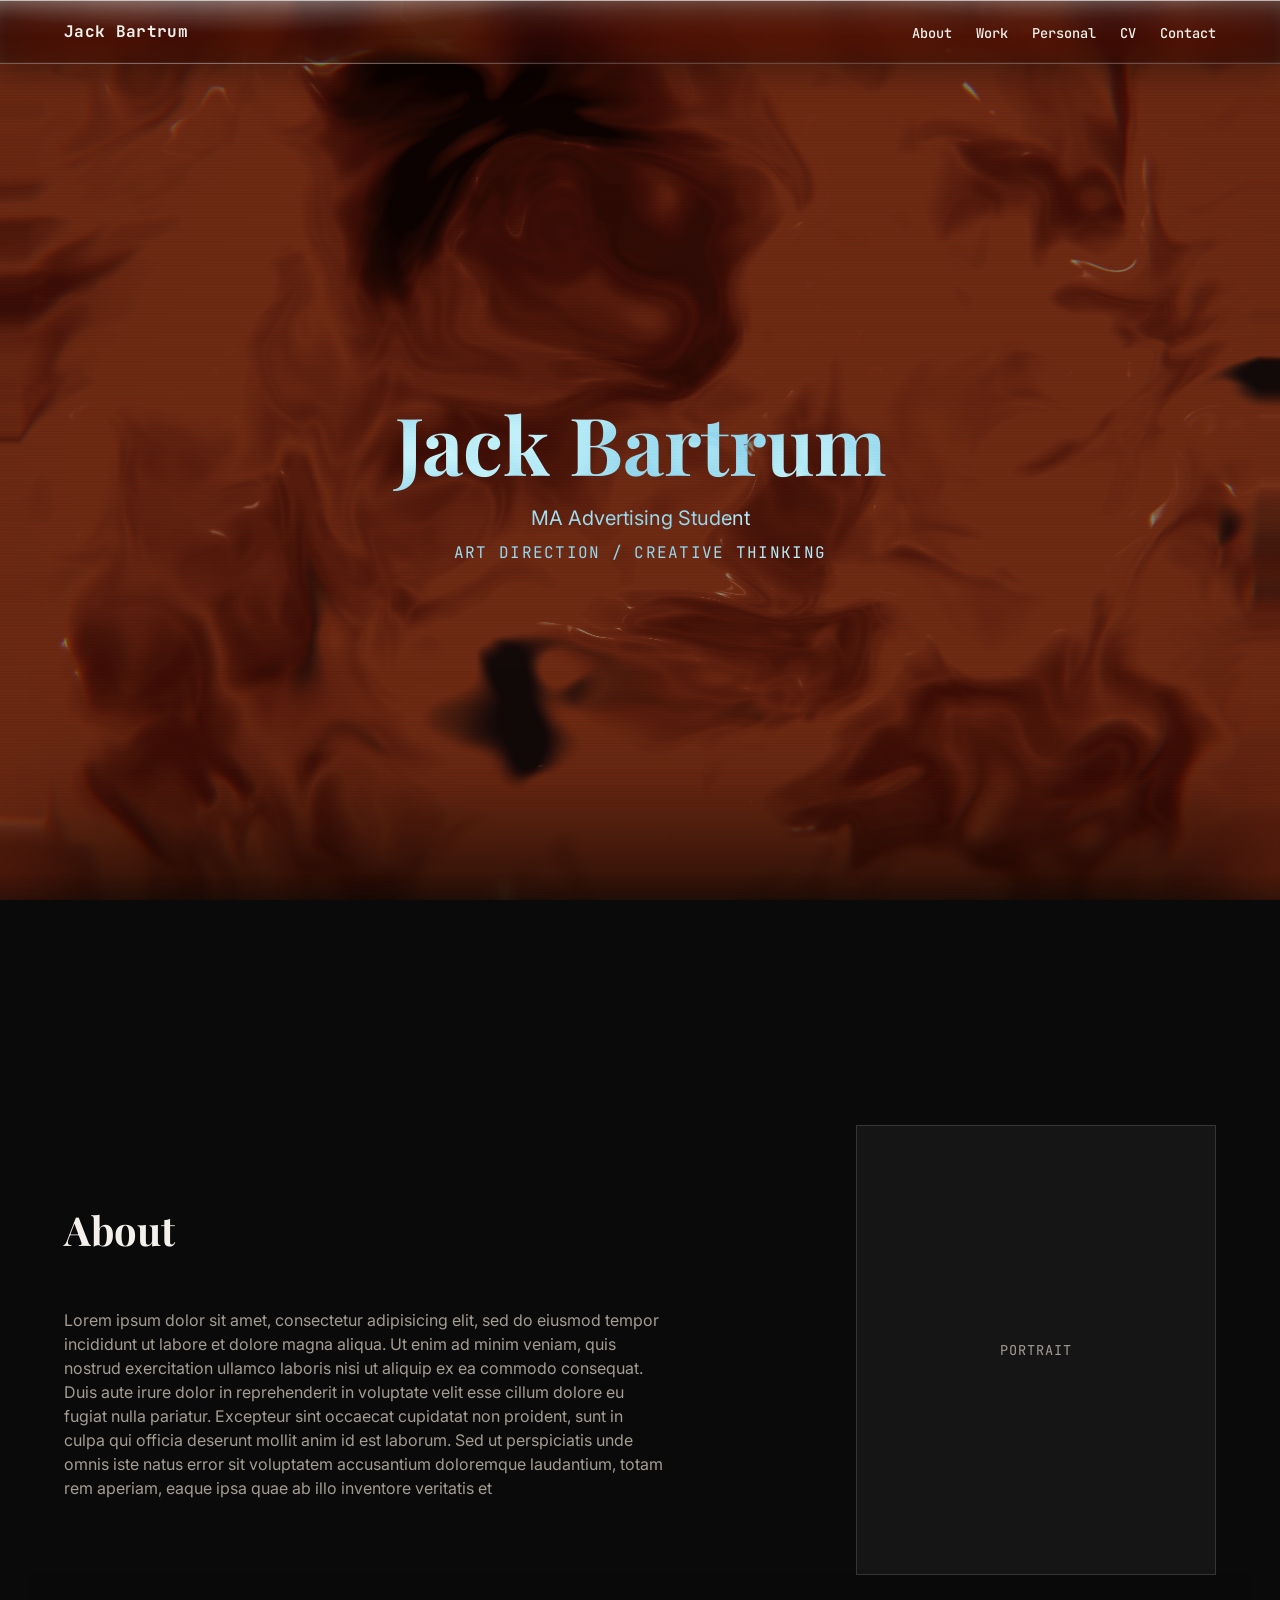
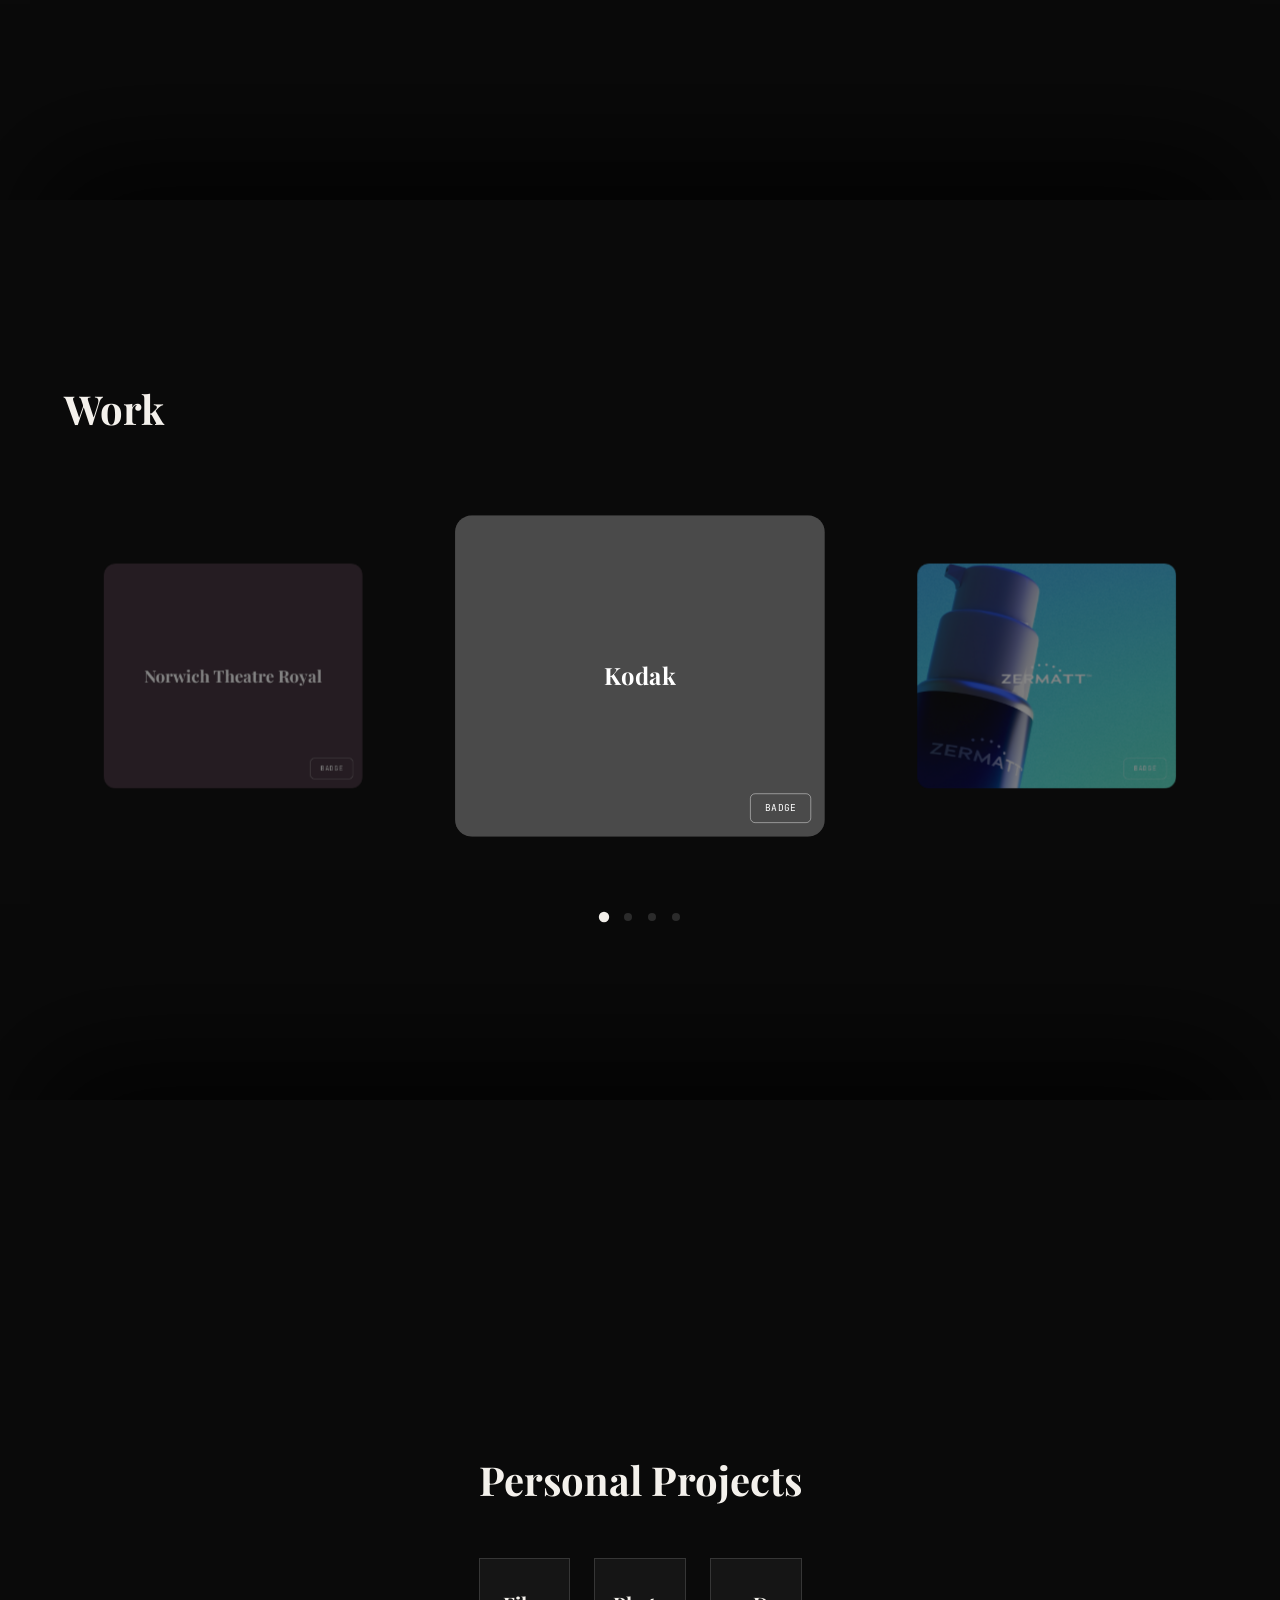
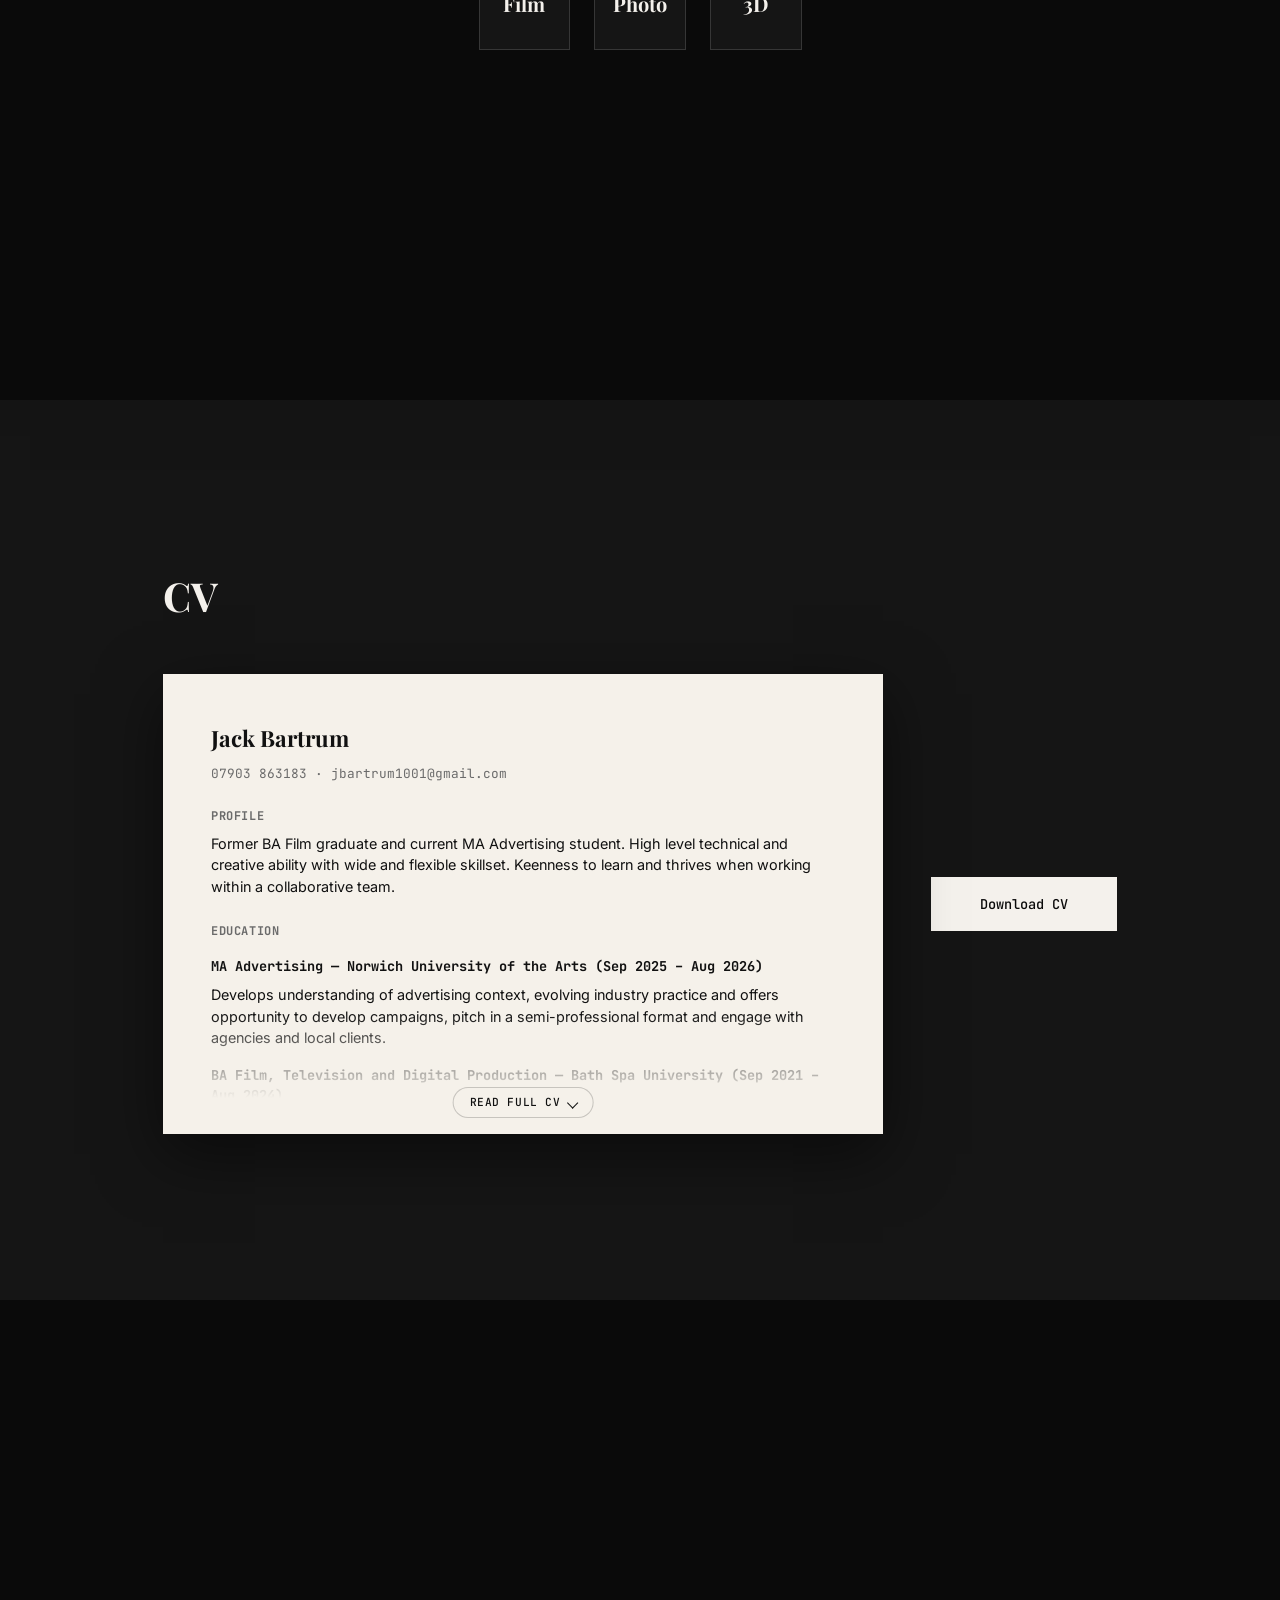
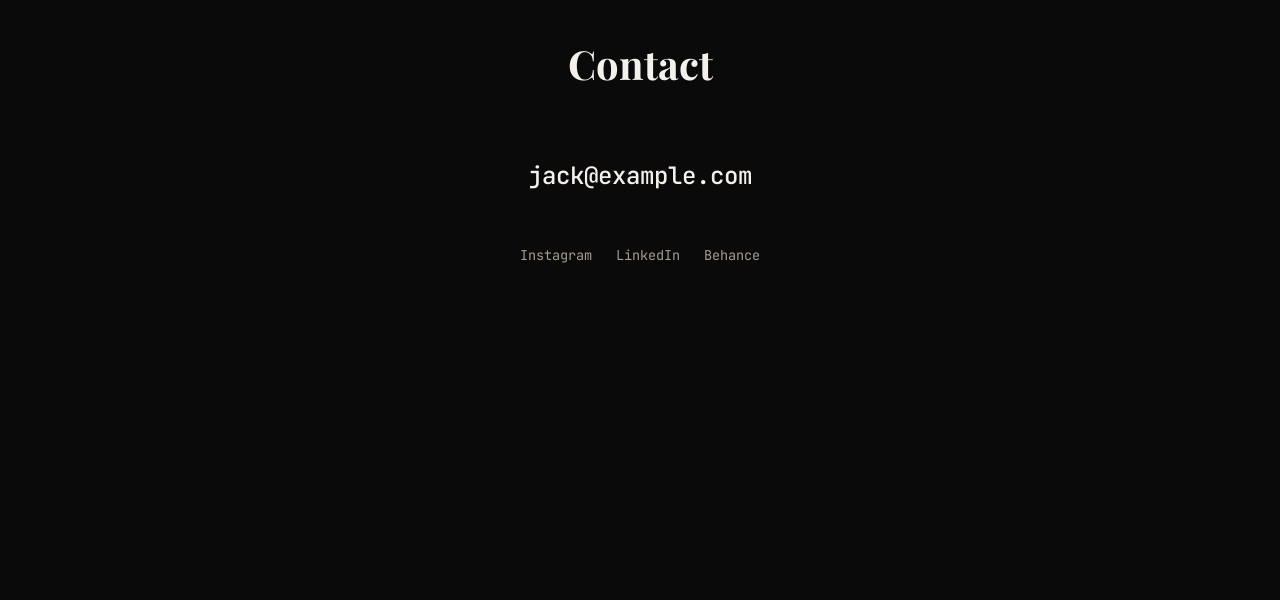
==== index.html @ 1b27d973 "Remove custom cursor, revert to native pointer Drops the .cursor markup/CSS/JS (lead+trail dot inver" ====
<!DOCTYPE html>
<html lang="en">
<head>
  <meta charset="UTF-8">
  <meta name="viewport" content="width=device-width, initial-scale=1.0">
  <title>Jack Bartrum — Art Direction / Creative Thinking</title>

  <link rel="preconnect" href="https://fonts.googleapis.com">
  <link rel="preconnect" href="https://fonts.gstatic.com" crossorigin>
  <link href="https://fonts.googleapis.com/css2?family=Inter:wght@400;500;600;700&family=JetBrains+Mono:wght@400;500;600&family=Playfair+Display:wght@600;700&display=swap" rel="stylesheet">

  <link rel="stylesheet" href="css/style.css">
</head>
<body>

  <header class="site-header">
    <div class="site-header__inner">
      <a href="#top" class="logo">Jack Bartrum</a>

      <button class="nav-toggle" aria-label="Toggle menu" aria-expanded="false" aria-controls="primary-nav">
        <span class="nav-toggle__bar"></span>
        <span class="nav-toggle__bar"></span>
        <span class="nav-toggle__bar"></span>
      </button>

      <nav class="primary-nav" id="primary-nav">
        <ul>
          <li><a href="#about">About</a></li>
          <li><a href="#work">Work</a></li>
          <li><a href="#personal">Personal</a></li>
          <li><a href="#cv">CV</a></li>
          <li><a href="#contact">Contact</a></li>
        </ul>
      </nav>
    </div>
  </header>

  <div class="bottom-glass" aria-hidden="true">
    <span></span>
    <span></span>
    <span></span>
    <span></span>
    <span></span>
  </div>

  <main id="top">

    <!-- HERO -->
    <section id="hero" class="hero">
      <div class="hero__pin">
        <div class="hero__swirl" aria-hidden="true"></div>
        <div class="hero__inner">
          <h1 class="hero__name">Jack Bartrum</h1>
          <p class="hero__role">MA Advertising Student</p>
          <p class="hero__tagline">Art direction / Creative thinking</p>
        </div>
        <div class="hero__scanlines" aria-hidden="true"></div>
      </div>
    </section>

    <!-- ABOUT -->
    <section id="about" class="about">
      <div class="about__pin">
        <div class="wrapper about__grid">
          <div class="about__copy">
            <h2 class="section-heading">About</h2>
            <p>
              Lorem ipsum dolor sit amet, consectetur adipisicing elit, sed
              do eiusmod tempor incididunt ut labore et dolore magna aliqua.
              Ut enim ad minim veniam, quis nostrud exercitation ullamco
              laboris nisi ut aliquip ex ea commodo consequat. Duis aute
              irure dolor in reprehenderit in voluptate velit esse cillum
              dolore eu fugiat nulla pariatur. Excepteur sint occaecat
              cupidatat non proident, sunt in culpa qui officia deserunt
              mollit anim id est laborum. Sed ut perspiciatis unde omnis
              iste natus error sit voluptatem accusantium doloremque
              laudantium, totam rem aperiam, eaque ipsa quae ab illo
              inventore veritatis et
            </p>
          </div>
          <div class="about__portrait">
            <div class="about__portrait-frame">
              <span class="placeholder-label">Portrait</span>
            </div>
          </div>
        </div>
      </div>
    </section>

    <!-- WORK -->
    <section id="work" class="work">
      <div class="work__pin">
        <div class="wrapper">
          <h2 class="section-heading">Work</h2>
        </div>

        <div class="work-carousel" data-work-carousel>
          <ul class="work-carousel__track">
            <li class="work-carousel__slide" data-work-slide>
              <a href="work/kodak.html" class="work-tile work-tile--kodak">
                <span class="work-tile__visual" aria-hidden="true"></span>
                <span class="work-tile__logo">Kodak</span>
                <span class="work-tile__badge">Badge</span>
                <span class="work-tile__glass" aria-hidden="true"></span>
              </a>
            </li>

            <li class="work-carousel__slide" data-work-slide>
              <a href="work/zermatt.html" class="work-tile work-tile--zermatt">
                <span class="work-tile__visual" aria-hidden="true"></span>
                <span class="work-tile__logo"><img src="assets/images/zermatt-logo.png" alt="Zermatt" class="work-tile__logo-img"></span>
                <span class="work-tile__badge">Badge</span>
                <span class="work-tile__glass" aria-hidden="true"></span>
              </a>
            </li>

            <li class="work-carousel__slide" data-work-slide>
              <a href="work/twix.html" class="work-tile work-tile--twix">
                <span class="work-tile__visual" aria-hidden="true"></span>
                <span class="work-tile__logo">Twix</span>
                <span class="work-tile__badge">Badge</span>
                <span class="work-tile__glass" aria-hidden="true"></span>
              </a>
            </li>

            <li class="work-carousel__slide" data-work-slide>
              <a href="work/norwich-theatre-royal.html" class="work-tile work-tile--norwich">
                <span class="work-tile__visual" aria-hidden="true"></span>
                <span class="work-tile__logo">Norwich Theatre Royal</span>
                <span class="work-tile__badge">Badge</span>
                <span class="work-tile__glass" aria-hidden="true"></span>
              </a>
            </li>
          </ul>
        </div>

        <div class="work-carousel__dots" role="tablist" aria-label="Work projects">
          <button class="work-carousel__dot" type="button" data-work-dot aria-label="Kodak"></button>
          <button class="work-carousel__dot" type="button" data-work-dot aria-label="Zermatt"></button>
          <button class="work-carousel__dot" type="button" data-work-dot aria-label="Twix"></button>
          <button class="work-carousel__dot" type="button" data-work-dot aria-label="Norwich Theatre Royal"></button>
        </div>
      </div>
    </section>

    <!-- PERSONAL PROJECTS -->
    <section id="personal" class="personal">
      <div class="wrapper">
        <h2 class="section-heading">Personal Projects</h2>
        <div class="personal__grid">
          <a href="personal/film.html" class="personal__tile">
            <span>Film</span>
          </a>
          <a href="personal/photo.html" class="personal__tile">
            <span>Photo</span>
          </a>
          <a href="personal/3d.html" class="personal__tile">
            <span>3D</span>
          </a>
        </div>
      </div>
    </section>

    <!-- CV -->
    <section id="cv" class="cv">
      <div class="wrapper cv__grid">
        <h2 class="section-heading">CV</h2>
        <div class="cv__content">
          <div class="cv__document">
            <p class="cv__doc-name">Jack Bartrum</p>
            <p class="cv__doc-contact">07903 863183 · jbartrum1001@gmail.com</p>

            <p class="cv__doc-label">Profile</p>
            <p class="cv__doc-text">
              Former BA Film graduate and current MA Advertising student.
              High level technical and creative ability with wide and
              flexible skillset. Keenness to learn and thrives when
              working within a collaborative team.
            </p>

            <p class="cv__doc-label">Education</p>
            <p class="cv__doc-entry">MA Advertising — Norwich University of the Arts (Sep 2025 – Aug 2026)</p>
            <p class="cv__doc-text">
              Develops understanding of advertising context, evolving
              industry practice and offers opportunity to develop
              campaigns, pitch in a semi-professional format and engage
              with agencies and local clients.
            </p>
            <p class="cv__doc-entry">BA Film, Television and Digital Production — Bath Spa University (Sep 2021 – Aug 2024)</p>
            <p class="cv__doc-text">
              Covers film theory, social and industry context and
              practical experience creating filmed content across
              different genres and types.
            </p>
            <p class="cv__doc-entry">A Levels — Reepham College (Sep 2019 – Jul 2021)</p>
            <p class="cv__doc-text">Media – A, History – B, Sociology – C</p>

            <p class="cv__doc-label">Experience</p>
            <p class="cv__doc-entry">SNS Social Media Agency (Work Experience)</p>
            <ul class="cv__doc-list">
              <li>Attended meetings with clients and adjacent agencies</li>
              <li>Worked with team on shoots and coverage</li>
              <li>Researched and planned social media content</li>
              <li>Researched broader industry trends for client presentations</li>
              <li>Worked within a team system to liaise with clients</li>
              <li>Worked with analytics and insights</li>
              <li>Appeared on camera for certain branded content in photo and video shoots</li>
            </ul>

            <p class="cv__doc-entry">Norwich Theatre &lsquo;Student Saver Scheme&rsquo;</p>
            <p class="cv__doc-text">
              Brief: Working with Norwich Theatre on a social media led
              project to advertise their newly introduced &lsquo;student
              saver scheme&rsquo; and to reframe how younger audiences
              view the theatre to increase theatre attendance within
              that demographic.
            </p>
            <ul class="cv__doc-list">
              <li>Carried out relevant research to gain insight and inform direction</li>
              <li>Developed a social media led campaign with potential for additional stretch across out of home</li>
              <li>Designed visual mock-ups and elements for pitch deck</li>
              <li>Presented to Norwich Theatre advertising team and advised on future direction</li>
            </ul>

            <p class="cv__doc-entry">Krow Agency &lsquo;Live Brief&rsquo;</p>
            <p class="cv__doc-text">
              Brief: Create a multi-layered campaign for an erectile
              dysfunction spray that &lsquo;takes the pressure off
              men&rsquo; and present to their team.
            </p>
            <ul class="cv__doc-list">
              <li>Research from a wide array of different sources</li>
              <li>Come up with a unifying piece of insight and direction</li>
              <li>Use wide skillset including photography, 3D modelling and design to create high quality and consistent visuals</li>
              <li>Understand the social media habits of different demographics and create an approach that fits</li>
              <li>Present pitch deck to Krow&rsquo;s team</li>
            </ul>

            <p class="cv__doc-label">Relevant Skills</p>
            <ul class="cv__doc-list">
              <li>High level technical and design skills with relevant software experience (Photoshop, Premiere Pro, After Effects, InDesign, Blender, Figma)</li>
              <li>High level research ability particularly in relation to demographics, market research and actioning to create a relevant campaign</li>
              <li>Comprehensive understanding of AI research and production tools</li>
              <li>Ability to plan and execute a broad campaign from initial research to final pitch</li>
              <li>Experience with team-based idea generation and project management</li>
              <li>High level expertise in videography and photography as well as editing and postproduction</li>
            </ul>

            <p class="cv__doc-label">Additional Information</p>
            <ul class="cv__doc-list">
              <li>Volunteered for Norwich Film Festival through the reviewing and selection process</li>
              <li>Worked pub front and back of house</li>
              <li>Filmed musical event for local community</li>
              <li>Can provide previous creative work examples</li>
            </ul>

            <button type="button" class="cv__toggle" aria-expanded="false">
              <span class="cv__toggle-label">Read full CV</span>
              <span class="cv__toggle-icon" aria-hidden="true"></span>
            </button>
          </div>
          <a href="assets/cv/jack-bartrum-cv.pdf" class="button button--primary cv__download" download>
            Download CV
          </a>
        </div>
      </div>
    </section>

    <!-- CONTACT -->
    <section id="contact" class="contact">
      <div class="wrapper">
        <h2 class="section-heading">Contact</h2>
        <a class="contact__email" href="mailto:jack@example.com">jack@example.com</a>
        <ul class="contact__socials">
          <li><a href="#">Instagram</a></li>
          <li><a href="#">LinkedIn</a></li>
          <li><a href="#">Behance</a></li>
        </ul>
      </div>
    </section>

  </main>

  <script src="assets/background/swirl-background.js"></script>
  <script src="js/main.js"></script>
</body>
</html>
---- css/style.css ----
/* -----------------------------------------
   RESET
----------------------------------------- */
*,
*::before,
*::after {
  box-sizing: border-box;
  margin: 0;
  padding: 0;
}

html {
  scroll-behavior: smooth;
}

main {
  position: relative;
}

main > section {
  scroll-margin-top: var(--nav-height);
  min-height: 100vh;
  display: flex;
  flex-direction: column;
  justify-content: center;
}

body {
  min-height: 100vh;
}

img {
  max-width: 100%;
  display: block;
}

a {
  color: inherit;
  text-decoration: none;
}

ul {
  list-style: none;
}

button {
  font: inherit;
  color: inherit;
  background: none;
  border: 0;
  cursor: pointer;
}

/* -----------------------------------------
   VARIABLES (placeholder values — phase 1)
----------------------------------------- */
:root {
  /* type */
  --font-display: "Playfair Display", Georgia, serif;
  --font-mono: "JetBrains Mono", "SF Mono", Menlo, monospace;
  --font-body: "Inter", -apple-system, BlinkMacSystemFont, "Segoe UI", Roboto, Helvetica, Arial, sans-serif;

  /* placeholder colour palette */
  --color-bg: #0a0a0a;
  --color-text: #f4f1ec;
  --color-muted: #a39c92;
  --color-border: rgba(255, 255, 255, 0.14);
  --color-surface: #151515;
  --color-surface-dark: #1a1a1a;

  /* layout */
  --nav-height: 64px;
  --max-width: 1200px;
  --gutter: 24px;

  /* spacing scale */
  --space-xs: 8px;
  --space-sm: 16px;
  --space-md: 24px;
  --space-lg: 48px;
  --space-xl: 96px;
}

body {
  font-family: var(--font-body);
  color: var(--color-text);
  background-color: var(--color-bg);
  line-height: 1.5;
}

.wrapper {
  max-width: var(--max-width);
  margin-inline: auto;
  padding-inline: var(--gutter);
}

/* -----------------------------------------
   SITE HEADER / NAV
----------------------------------------- */
.site-header {
  position: fixed;
  top: 0;
  left: 0;
  width: 100%;
  height: var(--nav-height);
  background:
    radial-gradient(55% 220% at 18% -80%, rgba(255, 255, 255, 0.55), rgba(255, 255, 255, 0) 60%),
    radial-gradient(40% 220% at 82% -100%, rgba(255, 255, 255, 0.3), rgba(255, 255, 255, 0) 60%),
    linear-gradient(to bottom, rgba(255, 255, 255, 0.08), rgba(255, 255, 255, 0) 60%),
    rgba(10, 10, 10, 0.45);
  backdrop-filter: blur(20px) saturate(180%);
  -webkit-backdrop-filter: blur(20px) saturate(180%);
  border-bottom: 1px solid rgba(255, 255, 255, 0.14);
  box-shadow:
    inset 0 1px 0 rgba(255, 255, 255, 0.6),
    inset 0 14px 20px -12px rgba(255, 255, 255, 0.25),
    inset 0 -1px 0 rgba(255, 255, 255, 0.05),
    0 8px 30px rgba(0, 0, 0, 0.3);
  z-index: 100;
}

.site-header__inner {
  max-width: var(--max-width);
  height: 100%;
  margin-inline: auto;
  padding-inline: var(--gutter);
  display: flex;
  align-items: center;
  justify-content: space-between;
}

.logo {
  font-family: var(--font-mono);
  font-size: 1rem;
  font-weight: 700;
  letter-spacing: 0.02em;
  white-space: nowrap;
}

.primary-nav ul {
  display: flex;
  gap: var(--space-md);
}

.primary-nav a {
  font-family: var(--font-mono);
  font-size: 0.85rem;
  font-weight: 500;
}

.nav-toggle {
  display: none;
  flex-direction: column;
  justify-content: center;
  gap: 5px;
  width: 32px;
  height: 32px;
}

.nav-toggle__bar {
  display: block;
  width: 100%;
  height: 2px;
  background-color: var(--color-text);
}

/* Fixed progressive-blur band at the bottom of the viewport — several
   stacked, softly-masked layers with increasing blur amounts, so the
   blur ramps up smoothly toward the bottom edge instead of cutting on
   sharply the way a single backdrop-filter would. Purely decorative
   (pointer-events: none), sits above section content but below the
   header/nav. */
.bottom-glass {
  position: fixed;
  left: 0;
  right: 0;
  bottom: 0;
  height: 130px;
  pointer-events: none;
  z-index: 90;
}

.bottom-glass span {
  position: absolute;
  inset: 0;
}

.bottom-glass span:nth-child(1) {
  backdrop-filter: blur(0.5px);
  -webkit-backdrop-filter: blur(0.5px);
  mask-image: linear-gradient(to bottom, transparent 0%, black 20%, black 100%);
  -webkit-mask-image: linear-gradient(to bottom, transparent 0%, black 20%, black 100%);
}

.bottom-glass span:nth-child(2) {
  backdrop-filter: blur(1px);
  -webkit-backdrop-filter: blur(1px);
  mask-image: linear-gradient(to bottom, transparent 20%, black 40%, black 100%);
  -webkit-mask-image: linear-gradient(to bottom, transparent 20%, black 40%, black 100%);
}

.bottom-glass span:nth-child(3) {
  backdrop-filter: blur(2px);
  -webkit-backdrop-filter: blur(2px);
  mask-image: linear-gradient(to bottom, transparent 40%, black 60%, black 100%);
  -webkit-mask-image: linear-gradient(to bottom, transparent 40%, black 60%, black 100%);
}

.bottom-glass span:nth-child(4) {
  backdrop-filter: blur(4px);
  -webkit-backdrop-filter: blur(4px);
  mask-image: linear-gradient(to bottom, transparent 60%, black 80%, black 100%);
  -webkit-mask-image: linear-gradient(to bottom, transparent 60%, black 80%, black 100%);
}

.bottom-glass span:nth-child(5) {
  backdrop-filter: blur(8px);
  -webkit-backdrop-filter: blur(8px);
  background: linear-gradient(to bottom, rgba(10, 10, 10, 0) 0%, rgba(10, 10, 10, 0.35) 100%);
  mask-image: linear-gradient(to bottom, transparent 80%, black 100%);
  -webkit-mask-image: linear-gradient(to bottom, transparent 80%, black 100%);
}

/* -----------------------------------------
   HERO
----------------------------------------- */
.hero {
  position: relative;
  overflow: hidden;
}

.hero__pin {
  /* No position: sticky/fixed/absolute at all — js/main.js applies a
     continuous `transform: translateY(scrollY * 0.4)` here, so the
     hero visual scrolls at 40% of normal speed. .hero's `overflow:
     hidden` clips it to one viewport height while it lags behind;
     .about (plain, untouched, normal 1x scroll speed) catches up and
     rides over it. Matches midu.design's own implementation, which
     uses this exact technique rather than sticky positioning. */
  position: relative;
  overflow: hidden;
  height: 100vh;
  padding-top: var(--nav-height);
  display: flex;
  align-items: center;
  justify-content: center;
  background-color: #060606;
  text-align: center;
  isolation: isolate;
  will-change: transform;
}

/* Original hero blob glow — kept for reference/revert (see git history
   for the exact commit before the swirl swap). Swapped out for
   .hero__swirl below.
.hero__pin::before,
.hero__pin::after {
  content: "";
  position: absolute;
  left: 50%;
  bottom: -42%;
  width: 140%;
  height: 70vh;
  transform: translateX(-50%);
  background: radial-gradient(ellipse at 50% 50%, #fff4e0 0%, #ffcf9c 16%, #ff5a35 38%, #c81f1f 60%, rgba(200, 31, 31, 0) 78%);
  filter: blur(90px);
  mix-blend-mode: screen;
  pointer-events: none;
  z-index: -1;
}

.hero__pin::before {
  animation: heroGlowFlowA 19s ease-in-out infinite;
}

.hero__pin::after {
  width: 115%;
  height: 60vh;
  opacity: 0.85;
  animation: heroGlowFlowB 14s ease-in-out infinite;
}

@keyframes heroGlowFlowA {
  0% {
    transform: translateY(var(--blob-shift, 0px)) translate(-50%, 0) scale(1);
  }
  20% {
    transform: translateY(var(--blob-shift, 0px)) translate(-32%, -140px) scale(1.15);
  }
  40% {
    transform: translateY(var(--blob-shift, 0px)) translate(-64%, -220px) scale(0.92);
  }
  60% {
    transform: translateY(var(--blob-shift, 0px)) translate(-40%, -100px) scale(1.1);
  }
  80% {
    transform: translateY(var(--blob-shift, 0px)) translate(-60%, -190px) scale(0.96);
  }
  100% {
    transform: translateY(var(--blob-shift, 0px)) translate(-50%, 0) scale(1);
  }
}

@keyframes heroGlowFlowB {
  0% {
    transform: translateY(var(--blob-shift, 0px)) translate(-50%, 20px) scale(1);
  }
  25% {
    transform: translateY(var(--blob-shift, 0px)) translate(-68%, -160px) scale(1.12);
  }
  50% {
    transform: translateY(var(--blob-shift, 0px)) translate(-34%, -80px) scale(0.94);
  }
  75% {
    transform: translateY(var(--blob-shift, 0px)) translate(-58%, -200px) scale(1.08);
  }
  100% {
    transform: translateY(var(--blob-shift, 0px)) translate(-50%, 20px) scale(1);
  }
}
*/

/* Swirl background — WebGL canvas container, replaces the blob glow
   above. Sits behind .hero__inner/.hero__grain via z-index: -1, same
   isolation trick the blob relied on (see gotcha #2 in CLAUDE.md) —
   .hero__pin already has isolation: isolate, so no z-index is needed
   on .hero__inner to keep it painting on top. */
.hero__swirl {
  position: absolute;
  inset: 0;
  z-index: -1;
  pointer-events: none;
  filter: brightness(0.5) saturate(1.1);
}

.hero__inner {
  padding-inline: var(--gutter);
}

.hero__name {
  font-family: var(--font-display);
  font-size: clamp(2.5rem, 8vw, 5rem);
  font-weight: 700;
  line-height: 1.1;
  color: #ffffff;
  mix-blend-mode: difference;
}

/* CRT scanlines — from assets/background/example-usage.html's .crt
   recipe, dialed back (lower line + element opacity, softer vignette)
   so it reads as a faint texture over the swirl, not an overt effect.
   z-index: -1, same layer as .hero__swirl and painted after it in the
   DOM (so it overlays the swirl) — deliberately NOT z-index: 2 sitting
   above the text. .hero__name/role/tagline have no position/z-index of
   their own, so as normal-flow content they always paint above any
   negative-z-index layer regardless of DOM order; giving them (or
   .hero__inner) their own z-index instead would create a new stacking
   context and break their mix-blend-mode: difference read against the
   swirl behind them (see gotcha #2 in CLAUDE.md). */
.hero__scanlines {
  position: absolute;
  inset: 0;
  z-index: -1;
  pointer-events: none;
  opacity: 0.18;
  mix-blend-mode: multiply;
  background:
    repeating-linear-gradient(
      to bottom,
      rgba(0, 0, 0, 0) 0px, rgba(0, 0, 0, 0) 1px,
      rgba(0, 0, 0, 0.35) 2px, rgba(0, 0, 0, 0.35) 3px
    ),
    radial-gradient(ellipse at center, rgba(0, 0, 0, 0) 55%, rgba(0, 0, 0, 0.4) 130%);
}

.hero__role {
  margin-top: var(--space-sm);
  font-size: clamp(1rem, 2.5vw, 1.25rem);
  color: #ffffff;
  mix-blend-mode: difference;
}

.hero__tagline {
  font-family: var(--font-mono);
  margin-top: var(--space-xs);
  font-size: clamp(0.85rem, 2vw, 1rem);
  text-transform: uppercase;
  letter-spacing: 0.08em;
  color: #ffffff;
  mix-blend-mode: difference;
}

/* -----------------------------------------
   SECTION HEADINGS (shared)
----------------------------------------- */
.section-heading {
  font-family: var(--font-display);
  font-size: clamp(1.75rem, 4vw, 2.5rem);
  font-weight: 700;
  margin-bottom: var(--space-lg);
  animation: headingGlowPulse 6s ease-in-out infinite;
}

@keyframes headingGlowPulse {
  0%, 100% {
    color: #9c0016;
    text-shadow: 0 0 18px rgba(255, 58, 31, 0.25);
  }
  50% {
    color: #ff3a1f;
    text-shadow: 0 0 32px rgba(255, 58, 31, 0.55);
  }
}

/* -----------------------------------------
   ABOUT
----------------------------------------- */
.about {
  /* No z-index here on purpose — see js/main.js's setupStackPin. Once
     .about__pin freezes (translateY holding its top at nav-height),
     .work needs to paint over it via plain DOM order, which only
     happens if neither section jumps into its own stacked z-index
     layer. overflow: hidden + this section's own natural (bounded)
     height is what makes the frozen .about__pin disappear once .about
     itself has fully scrolled past — same relationship as .hero /
     .hero__pin above. */
  position: relative;
  overflow: hidden;
  padding-block: var(--space-xl);
  background-color: var(--color-bg);
  box-shadow: 0 -80px 120px -30px rgba(0, 0, 0, 0.7);
}

.about__pin {
  position: relative;
  will-change: transform;
}

.about__grid {
  display: grid;
  grid-template-columns: 1fr;
  gap: var(--space-lg);
}

.about__copy p {
  color: var(--color-muted);
  max-width: 60ch;
}

.about__portrait-frame {
  aspect-ratio: 4 / 5;
  width: 100%;
  max-width: 360px;
  background-color: var(--color-surface);
  border: 1px solid var(--color-border);
  display: flex;
  align-items: center;
  justify-content: center;
}

.placeholder-label {
  font-family: var(--font-mono);
  color: var(--color-muted);
  font-size: 0.85rem;
  text-transform: uppercase;
  letter-spacing: 0.08em;
}

/* -----------------------------------------
   WORK
----------------------------------------- */
.work {
  /* See .about's comment — no z-index, so .personal can paint over it
     the same way .work paints over the frozen .about. overflow: hidden
     here is what lets .work__pin's freeze self-limit once .work itself
     has scrolled past, instead of staying glued under the nav forever. */
  position: relative;
  overflow: hidden;
  padding-block: var(--space-xl);
  background-color: var(--color-bg);
  box-shadow: 0 -80px 120px -30px rgba(0, 0, 0, 0.7);
}

.work__pin {
  position: relative;
  will-change: transform;
}

.work .section-heading {
  margin-bottom: var(--space-lg);
}

.work-carousel {
  --slide-w: clamp(320px, 34vw, 560px);
  --slide-h: clamp(260px, 42vh, 420px);
  position: relative;
  width: 100%;
  height: var(--slide-h);
  overflow: hidden;
}

.work-carousel__track {
  position: relative;
  width: 100%;
  height: 100%;
}

.work-carousel__slide {
  position: absolute;
  top: 50%;
  left: 50%;
  width: var(--slide-w);
  height: var(--slide-h);
  transition: transform 0.5s ease, opacity 0.5s ease;
}

.work-carousel__dots {
  display: flex;
  justify-content: center;
  gap: var(--space-sm);
  margin-top: var(--space-lg);
}

.work-carousel__dot {
  width: 8px;
  height: 8px;
  border-radius: 50%;
  background-color: var(--color-border);
  transition: background-color 0.25s ease, transform 0.25s ease;
}

.work-carousel__dot.is-active {
  background-color: var(--color-text);
  transform: scale(1.3);
}

.work-tile {
  position: relative;
  display: flex;
  align-items: center;
  justify-content: center;
  width: 100%;
  height: 100%;
  border-radius: 20px;
  background-color: var(--color-surface-dark);
  color: #ffffff;
  overflow: hidden;
}

.work-tile__visual {
  position: absolute;
  inset: 0;
  background-color: var(--color-surface-dark);
  background-size: cover;
  background-position: center;
}

.work-tile--kodak .work-tile__visual { background-color: #4a4a4a; }
.work-tile--zermatt .work-tile__visual { background-color: #3a3a3a; background-image: url("../assets/images/Zermatt.jpg"); background-position: center top; }
.work-tile--twix .work-tile__visual { background-color: #55483a; }
.work-tile--norwich .work-tile__visual { background-color: #402f3a; }

.work-tile__logo {
  font-family: var(--font-display);
  position: relative;
  z-index: 1;
  font-size: clamp(1.1rem, 2.5vw, 1.75rem);
  font-weight: 700;
  text-align: center;
  padding-inline: var(--space-md);
}

.work-tile__logo-img {
  display: inline-block;
  width: clamp(120px, 40%, 220px);
  height: auto;
}

.work-tile__badge {
  font-family: var(--font-mono);
  position: absolute;
  z-index: 1;
  bottom: var(--space-sm);
  right: var(--space-sm);
  border: 1px solid rgba(255, 255, 255, 0.5);
  padding: var(--space-xs) var(--space-sm);
  font-size: 0.7rem;
  text-transform: uppercase;
  letter-spacing: 0.05em;
  border-radius: 6px;
}

/* Same frosted-glass recipe as .site-header (blur + saturate, a soft top
   highlight, subtle inset glow) — but only reveals on hover of the
   centered/active tile (aria-current, set by renderWorkCarousel in
   main.js), not the peeking side tiles either side of it. Sits above the
   logo/badge (z-index: 4) so it's ready for overview text to be layered
   on top of it later. */
.work-tile__glass {
  position: absolute;
  inset: 0;
  z-index: 4;
  pointer-events: none;
  opacity: 0;
  background:
    radial-gradient(55% 220% at 18% -20%, rgba(255, 255, 255, 0.35), rgba(255, 255, 255, 0) 60%),
    linear-gradient(to bottom, rgba(255, 255, 255, 0.08), rgba(255, 255, 255, 0) 60%),
    rgba(10, 10, 10, 0.45);
  backdrop-filter: blur(20px) saturate(180%);
  -webkit-backdrop-filter: blur(20px) saturate(180%);
  box-shadow:
    inset 0 1px 0 rgba(255, 255, 255, 0.5),
    inset 0 14px 20px -12px rgba(255, 255, 255, 0.2);
  transition: opacity 0.3s ease;
}

.work-tile[aria-current="true"]:hover .work-tile__glass {
  opacity: 1;
}

/* -----------------------------------------
   PERSONAL PROJECTS
----------------------------------------- */
.personal {
  /* position: relative (no z-index) is load-bearing for the
     stacking-card paint order against .work__pin — see the comment on
     .about above. */
  position: relative;
  padding-block: var(--space-xl);
  background-color: var(--color-bg);
  box-shadow: 0 -80px 120px -30px rgba(0, 0, 0, 0.7);
}

.personal__grid {
  display: grid;
  grid-template-columns: repeat(3, 1fr);
  gap: var(--space-md);
}

.personal__tile {
  font-family: var(--font-display);
  aspect-ratio: 1 / 1;
  background-color: var(--color-surface);
  border: 1px solid var(--color-border);
  display: flex;
  align-items: center;
  justify-content: center;
  font-size: 1.25rem;
  font-weight: 700;
  text-align: center;
}

/* -----------------------------------------
   CV
----------------------------------------- */
.cv {
  padding-block: var(--space-xl);
  background-color: var(--color-surface);
}

.cv__content {
  display: flex;
  flex-direction: column;
  align-items: flex-start;
  gap: var(--space-lg);
}

.cv__document {
  position: relative;
  width: 100%;
  max-width: 480px;
  background-color: #f5f1ea;
  color: #111111;
  box-shadow: 0 20px 60px rgba(0, 0, 0, 0.5);
  padding: var(--space-lg);
  padding-bottom: calc(var(--space-lg) + 40px);
  max-height: 460px;
  overflow: hidden;
  transition: max-height 0.6s cubic-bezier(0.4, 0, 0.2, 1);
}

.cv__document::before {
  content: "";
  position: absolute;
  left: 0;
  right: 0;
  bottom: 0;
  height: 120px;
  background: linear-gradient(to bottom, rgba(245, 241, 234, 0), rgba(245, 241, 234, 1) 70%);
  pointer-events: none;
  opacity: 1;
  transition: opacity 0.4s ease;
}

.cv__document--expanded {
  max-height: 4000px;
}

.cv__document--expanded::before {
  opacity: 0;
}

.cv__doc-name {
  font-family: var(--font-display);
  font-size: 1.4rem;
  font-weight: 700;
}

.cv__doc-contact {
  font-family: var(--font-mono);
  color: #6b6b6b;
  font-size: 0.8rem;
  margin-top: var(--space-xs);
}

.cv__doc-label {
  font-family: var(--font-mono);
  margin-top: var(--space-md);
  font-size: 0.75rem;
  font-weight: 700;
  text-transform: uppercase;
  letter-spacing: 0.05em;
  color: #6b6b6b;
}

.cv__doc-text {
  margin-top: var(--space-xs);
  font-size: 0.9rem;
}

.cv__doc-entry {
  font-family: var(--font-mono);
  margin-top: var(--space-sm);
  font-size: 0.85rem;
  font-weight: 700;
}

.cv__doc-list {
  margin-top: var(--space-xs);
  padding-left: 1.1em;
  font-size: 0.9rem;
  list-style: disc;
}

.cv__doc-list li {
  margin-top: 2px;
}

.cv__toggle {
  position: absolute;
  left: 50%;
  bottom: var(--space-sm);
  transform: translateX(-50%);
  z-index: 1;
  display: flex;
  align-items: center;
  gap: 8px;
  padding: 6px 16px;
  background-color: #f5f1ea;
  border: 1px solid rgba(17, 17, 17, 0.2);
  border-radius: 999px;
  cursor: pointer;
}

.cv__toggle-label {
  font-family: var(--font-mono);
  font-size: 0.7rem;
  font-weight: 500;
  text-transform: uppercase;
  letter-spacing: 0.05em;
  color: #111111;
}

.cv__toggle-icon {
  width: 8px;
  height: 8px;
  border-right: 1.5px solid #111111;
  border-bottom: 1.5px solid #111111;
  transform: rotate(45deg);
  transition: transform 0.3s ease;
}

.cv__toggle[aria-expanded="true"] .cv__toggle-icon {
  transform: rotate(-135deg);
}

.button {
  font-family: var(--font-mono);
  display: inline-block;
  padding: var(--space-sm) var(--space-lg);
  font-size: 0.85rem;
  font-weight: 500;
  border: 1px solid var(--color-text);
}

.button--primary {
  background-color: var(--color-text);
  color: var(--color-bg);
}

/* -----------------------------------------
   CONTACT
----------------------------------------- */
.contact {
  padding-block: var(--space-xl);
  text-align: center;
}

.contact__email {
  font-family: var(--font-mono);
  display: inline-block;
  font-size: clamp(1.1rem, 3vw, 1.5rem);
  font-weight: 500;
  margin-top: var(--space-sm);
}

.contact__socials {
  display: flex;
  justify-content: center;
  gap: var(--space-md);
  margin-top: var(--space-lg);
}

.contact__socials a {
  font-family: var(--font-mono);
  color: var(--color-muted);
  font-size: 0.85rem;
}

/* -----------------------------------------
   RESPONSIVE — NAV
----------------------------------------- */
@media (min-width: 769px) {
  .about__grid {
    grid-template-columns: 1.2fr 1fr;
    align-items: center;
  }

  .about__portrait {
    display: flex;
    justify-content: flex-end;
  }

  .cv__content {
    flex-direction: row;
    align-items: center;
  }

  .cv__document {
    max-width: 720px;
  }
}

@media (max-width: 600px) {
  .personal__grid {
    grid-template-columns: 1fr;
  }
}

@media (max-width: 768px) {
  .nav-toggle {
    display: flex;
  }

  .primary-nav {
    position: fixed;
    top: var(--nav-height);
    left: 0;
    width: 100%;
    height: calc(100vh - var(--nav-height));
    background-color: var(--color-bg);
    border-top: 1px solid var(--color-border);
    transform: translateX(100%);
    transition: transform 0.25s ease;
  }

  .primary-nav.is-open {
    transform: translateX(0);
  }

  .primary-nav ul {
    flex-direction: column;
    gap: 0;
  }

  .primary-nav li {
    border-bottom: 1px solid var(--color-border);
  }

  .primary-nav a {
    display: block;
    padding: var(--space-md) var(--gutter);
    font-size: 1.1rem;
  }
}
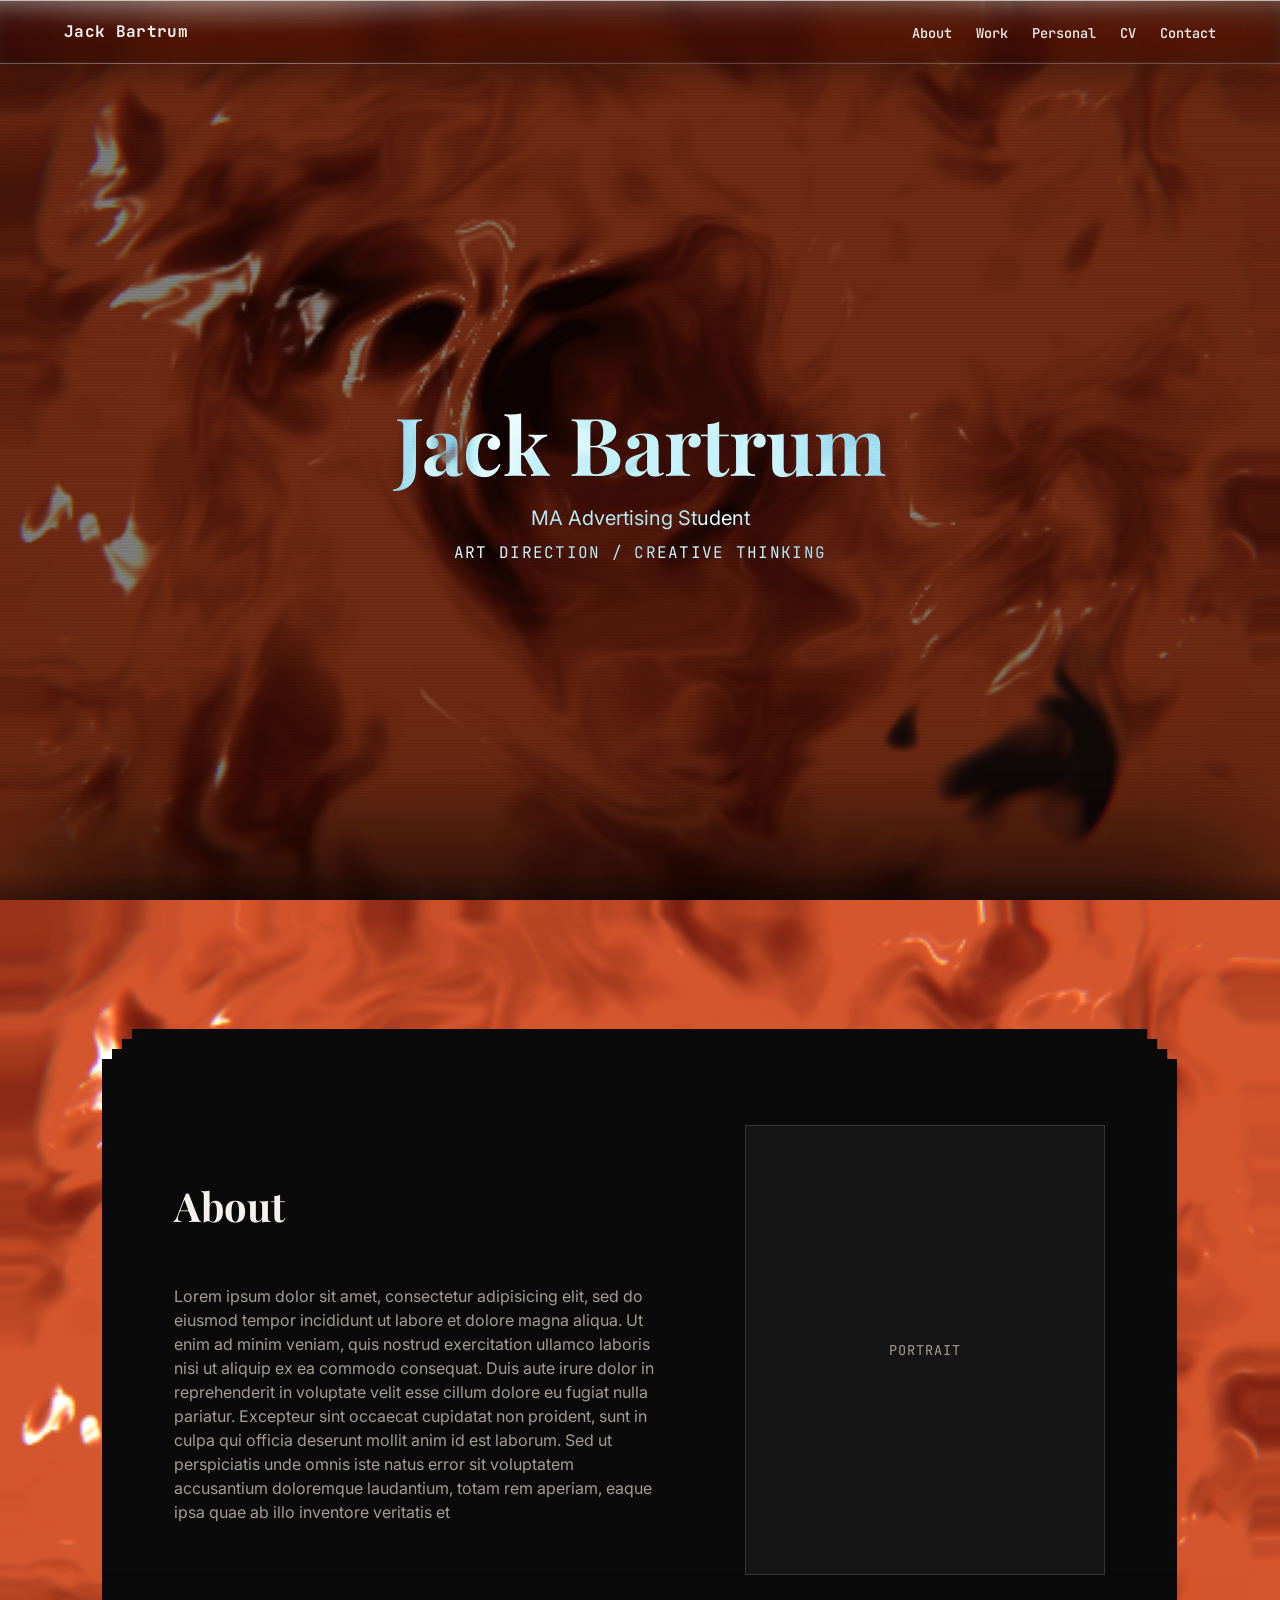
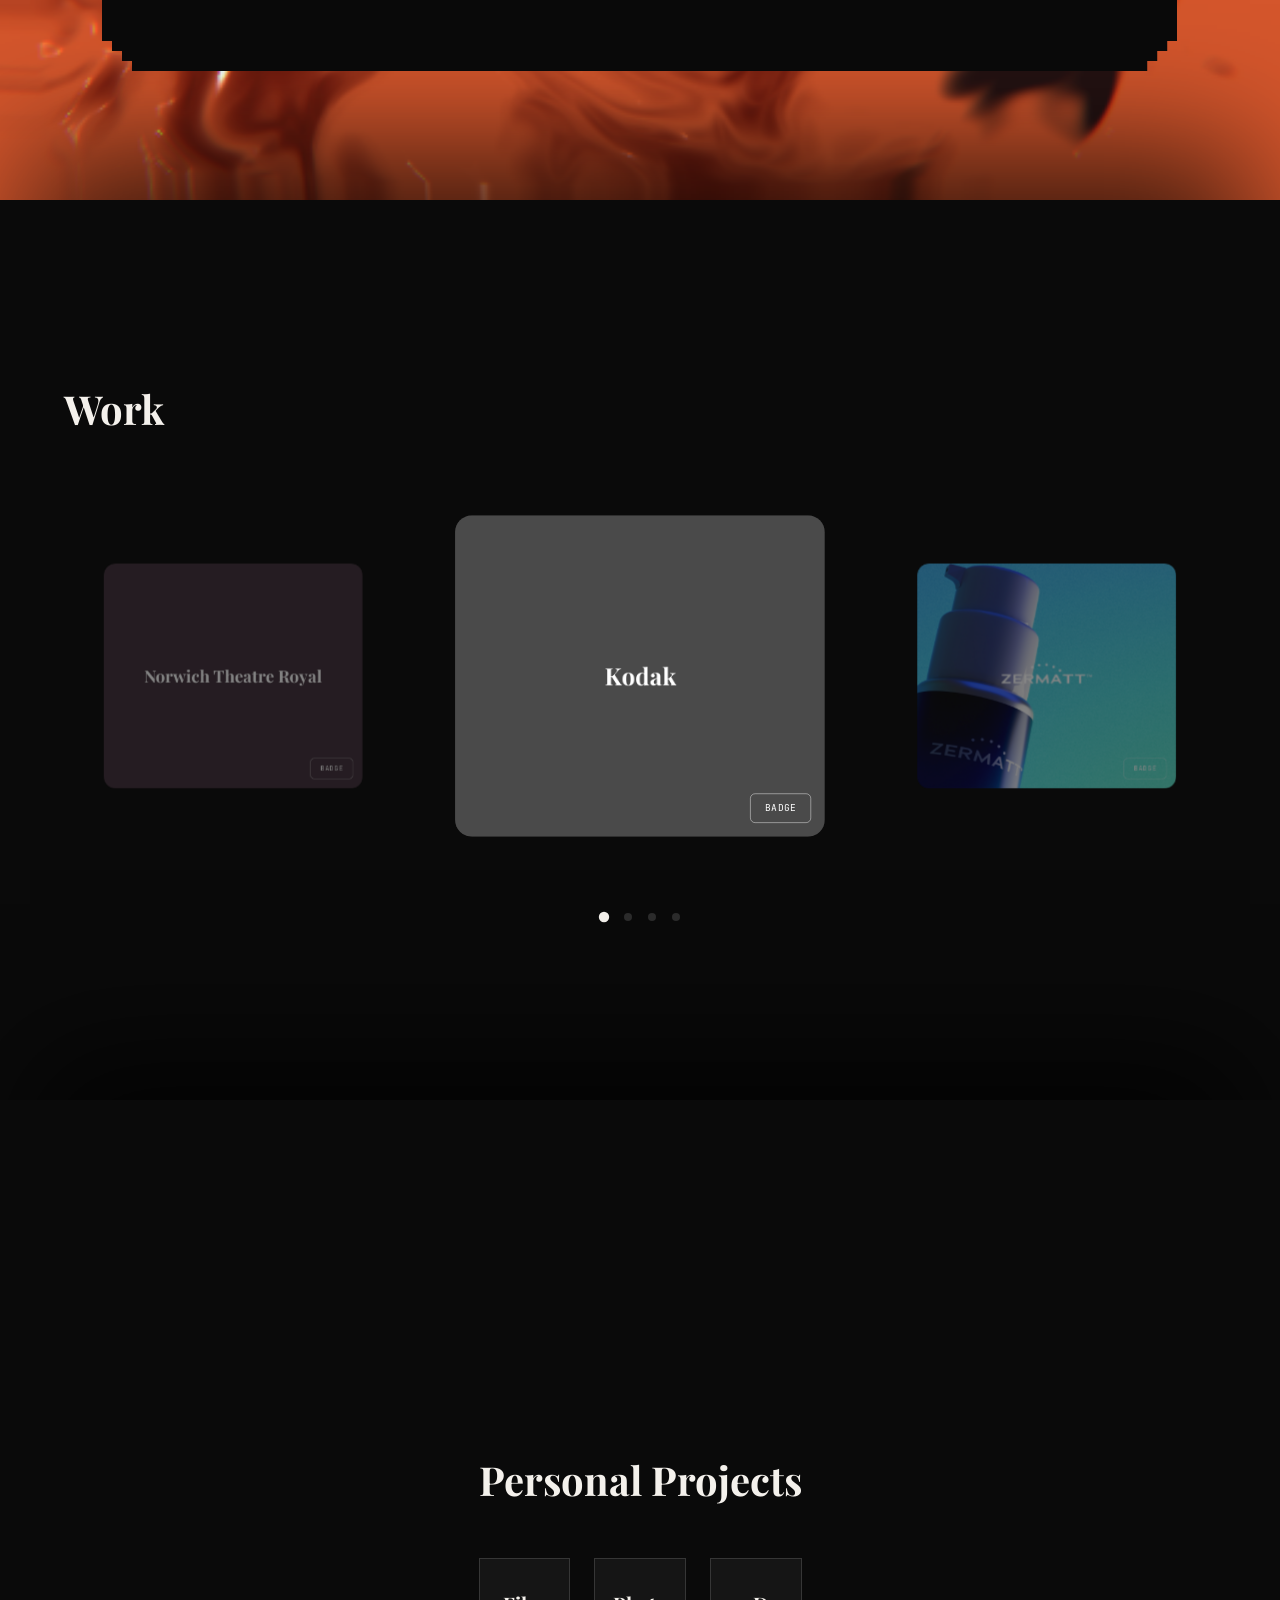
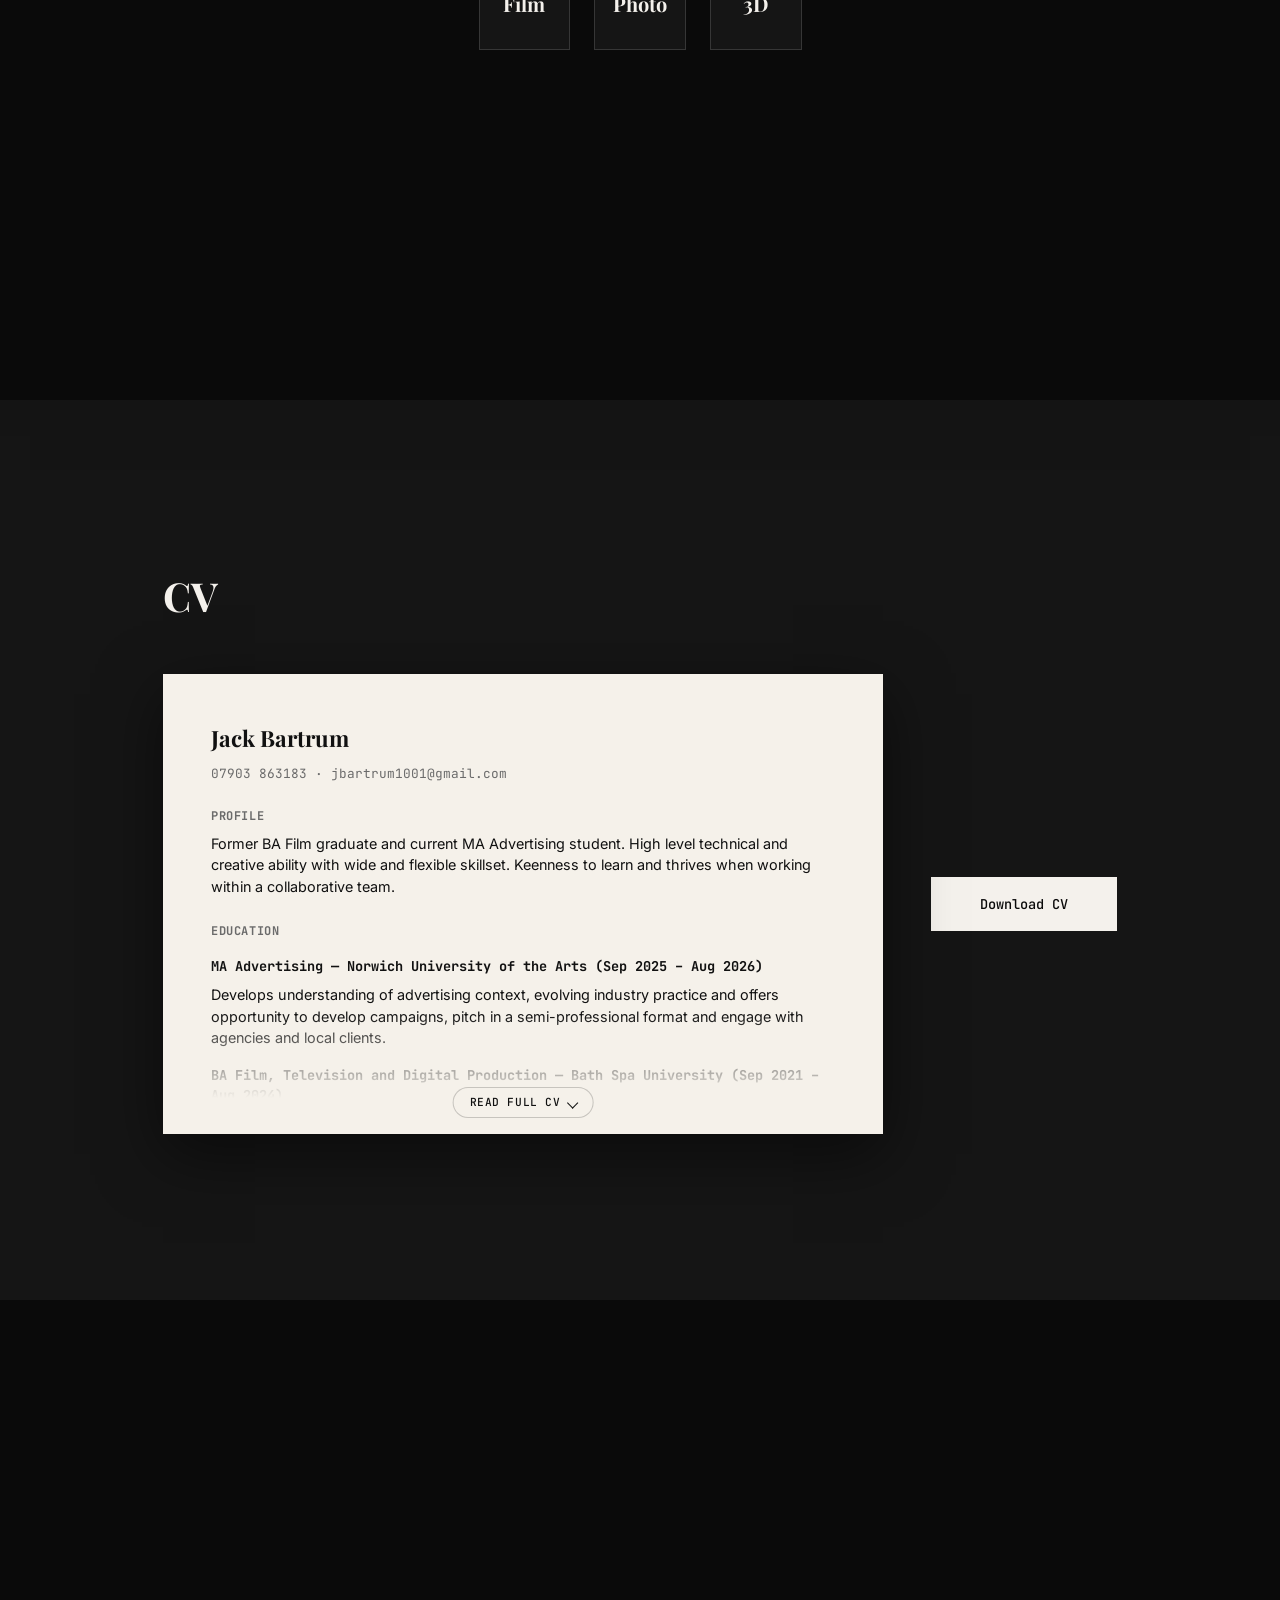
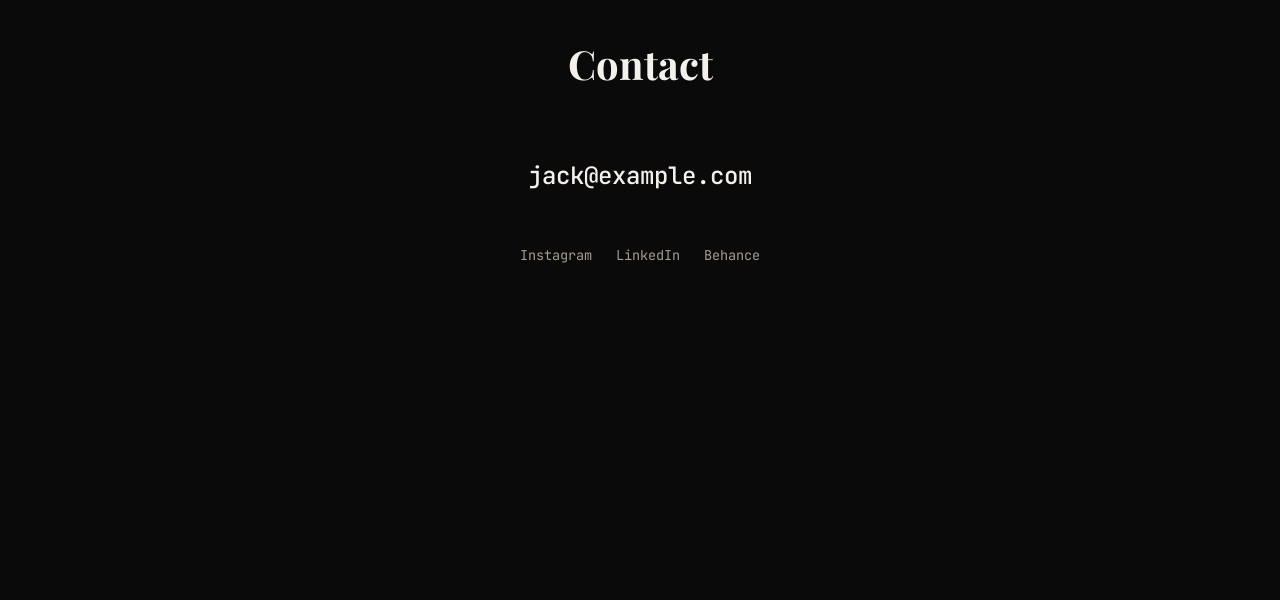
==== commit 0e03b685: "Trial: persistent swirl backdrop + inset panel for About section First pass at "landing page backgro" ====
--- a/index.html
+++ b/index.html
@@ -60,6 +60,7 @@
 
     <!-- ABOUT -->
     <section id="about" class="about">
+      <div class="about__swirl" aria-hidden="true"></div>
       <div class="about__pin">
         <div class="wrapper about__grid">
           <div class="about__copy">
--- a/css/style.css
+++ b/css/style.css
@@ -423,17 +423,76 @@
      layer. overflow: hidden + this section's own natural (bounded)
      height is what makes the frozen .about__pin disappear once .about
      itself has fully scrolled past — same relationship as .hero /
-     .hero__pin above. */
+     .hero__pin above.
+
+     isolation: isolate is new here (trial — see .about__swirl below):
+     it lets .about__swirl sit at z-index: -1 and paint correctly behind
+     .about__pin without needing a z-index on .about__pin itself, same
+     reasoning as gotcha #2 in CLAUDE.md for the hero blob/swirl. */
   position: relative;
   overflow: hidden;
+  isolation: isolate;
   padding-block: var(--space-xl);
   background-color: var(--color-bg);
   box-shadow: 0 -80px 120px -30px rgba(0, 0, 0, 0.7);
 }
 
+/* TRIAL — persistent swirl background + inset "panel" content, About
+   only for now. Full section backdrop (siblings of .about__pin, not
+   nested inside it, so it spans the whole section width while the
+   panel sits narrower on top) — same SwirlBackground instance pattern
+   as .hero__swirl, own instance wired up in js/main.js. */
+.about__swirl {
+  position: absolute;
+  inset: 0;
+  z-index: -1;
+  pointer-events: none;
+}
+
 .about__pin {
+  /* The "panel" — solid background inset from the section edges so
+     .about__swirl shows through as a gutter on either side. Corner
+     shape is a hand-built pixel staircase (clip-path), not
+     border-radius, per the Balatro reference: a blocky, stepped
+     corner cut rather than a smooth curve. --pixel-corner-step is the
+     size of each of the 3 steps (3 steps × step = total corner cut);
+     tune that one variable to make the corners chunkier/finer. */
+  --pixel-corner-step: 10px;
   position: relative;
   will-change: transform;
+  margin-inline: clamp(24px, 8vw, 140px);
+  padding: var(--space-xl) var(--space-lg);
+  background-color: var(--color-bg);
+  clip-path: polygon(
+    0 calc(var(--pixel-corner-step) * 3),
+    var(--pixel-corner-step) calc(var(--pixel-corner-step) * 3),
+    var(--pixel-corner-step) calc(var(--pixel-corner-step) * 2),
+    calc(var(--pixel-corner-step) * 2) calc(var(--pixel-corner-step) * 2),
+    calc(var(--pixel-corner-step) * 2) var(--pixel-corner-step),
+    calc(var(--pixel-corner-step) * 3) var(--pixel-corner-step),
+    calc(var(--pixel-corner-step) * 3) 0,
+    calc(100% - var(--pixel-corner-step) * 3) 0,
+    calc(100% - var(--pixel-corner-step) * 3) var(--pixel-corner-step),
+    calc(100% - var(--pixel-corner-step) * 2) var(--pixel-corner-step),
+    calc(100% - var(--pixel-corner-step) * 2) calc(var(--pixel-corner-step) * 2),
+    calc(100% - var(--pixel-corner-step)) calc(var(--pixel-corner-step) * 2),
+    calc(100% - var(--pixel-corner-step)) calc(var(--pixel-corner-step) * 3),
+    100% calc(var(--pixel-corner-step) * 3),
+    100% calc(100% - var(--pixel-corner-step) * 3),
+    calc(100% - var(--pixel-corner-step)) calc(100% - var(--pixel-corner-step) * 3),
+    calc(100% - var(--pixel-corner-step)) calc(100% - var(--pixel-corner-step) * 2),
+    calc(100% - var(--pixel-corner-step) * 2) calc(100% - var(--pixel-corner-step) * 2),
+    calc(100% - var(--pixel-corner-step) * 2) calc(100% - var(--pixel-corner-step)),
+    calc(100% - var(--pixel-corner-step) * 3) calc(100% - var(--pixel-corner-step)),
+    calc(100% - var(--pixel-corner-step) * 3) 100%,
+    calc(var(--pixel-corner-step) * 3) 100%,
+    calc(var(--pixel-corner-step) * 3) calc(100% - var(--pixel-corner-step)),
+    calc(var(--pixel-corner-step) * 2) calc(100% - var(--pixel-corner-step)),
+    calc(var(--pixel-corner-step) * 2) calc(100% - var(--pixel-corner-step) * 2),
+    var(--pixel-corner-step) calc(100% - var(--pixel-corner-step) * 2),
+    var(--pixel-corner-step) calc(100% - var(--pixel-corner-step) * 3),
+    0 calc(100% - var(--pixel-corner-step) * 3)
+  );
 }
 
 .about__grid {
@@ -563,7 +622,9 @@
 .work-tile__logo {
   font-family: var(--font-display);
   position: relative;
-  z-index: 1;
+  /* Above .work-tile__glass (z-index: 4) so the hover blur reveals under
+     the logo instead of over it — the photo blurs, the logo stays crisp. */
+  z-index: 5;
   font-size: clamp(1.1rem, 2.5vw, 1.75rem);
   font-weight: 700;
   text-align: center;
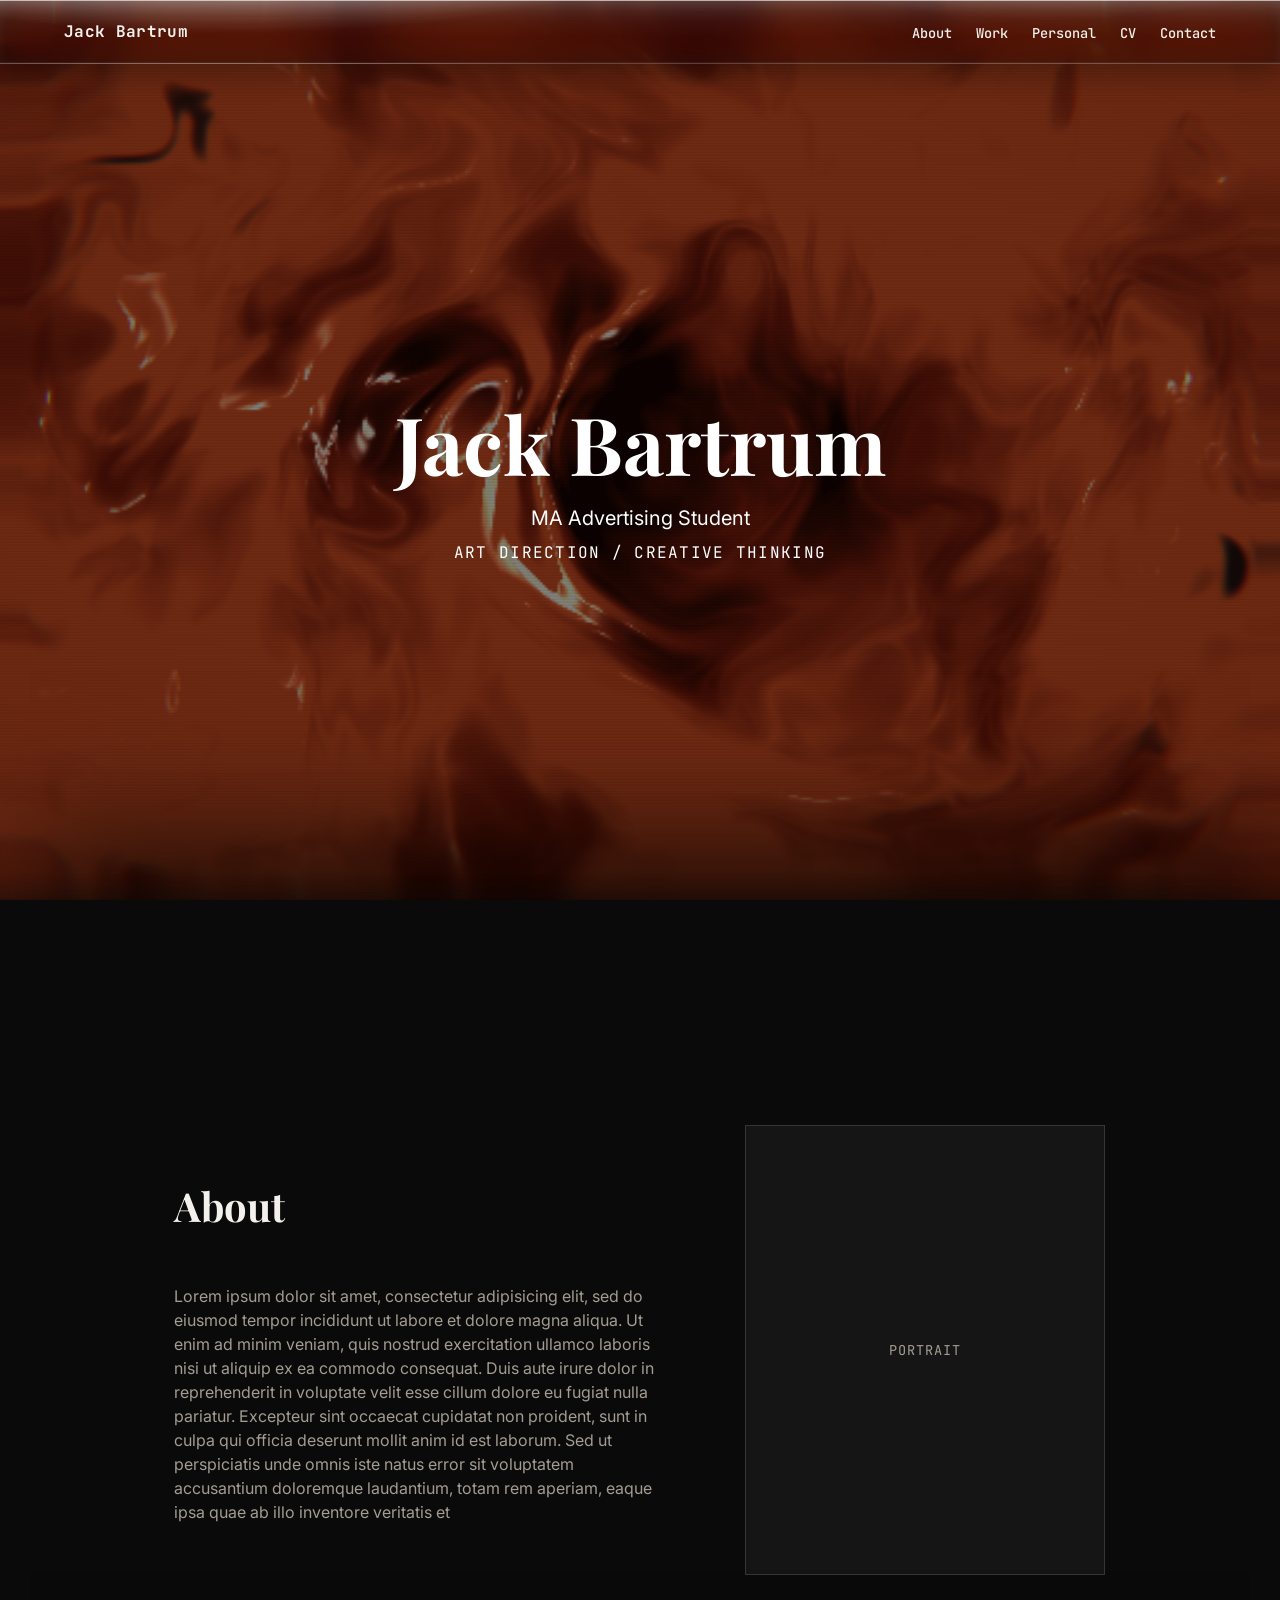
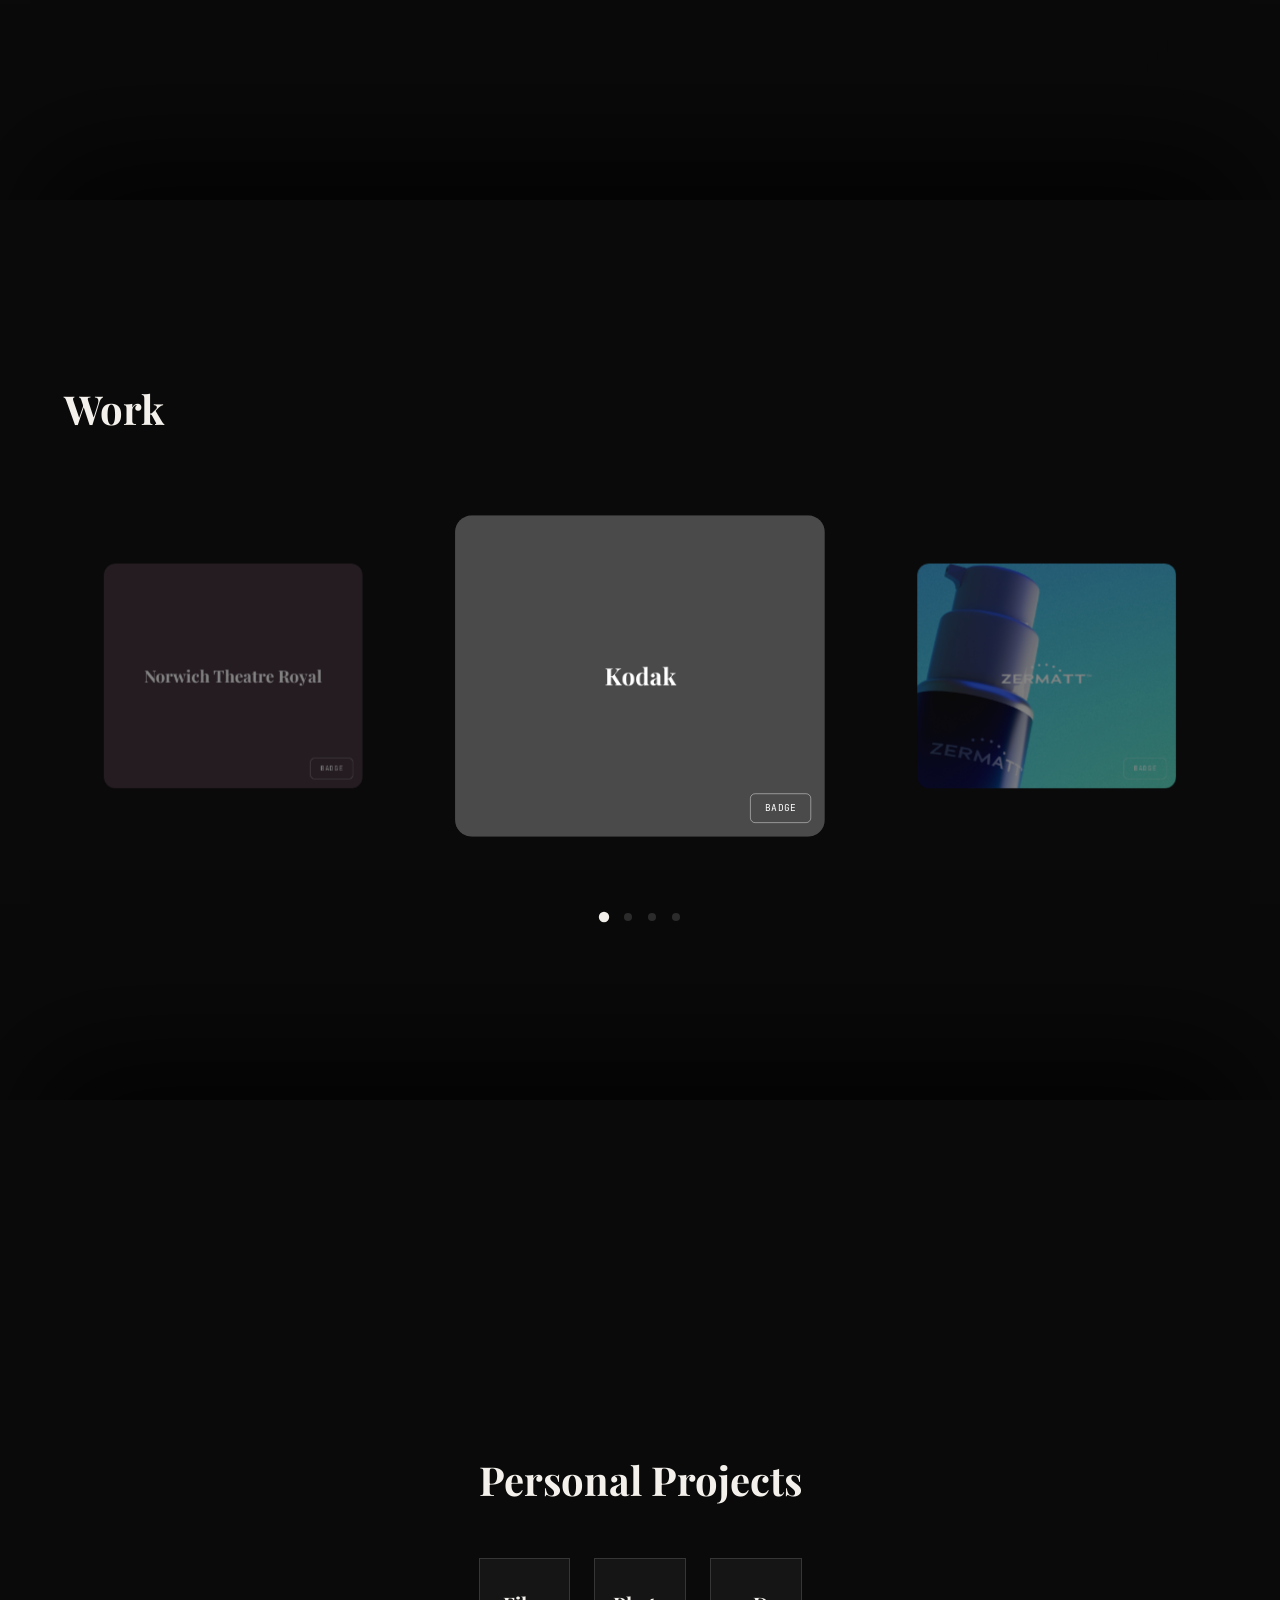
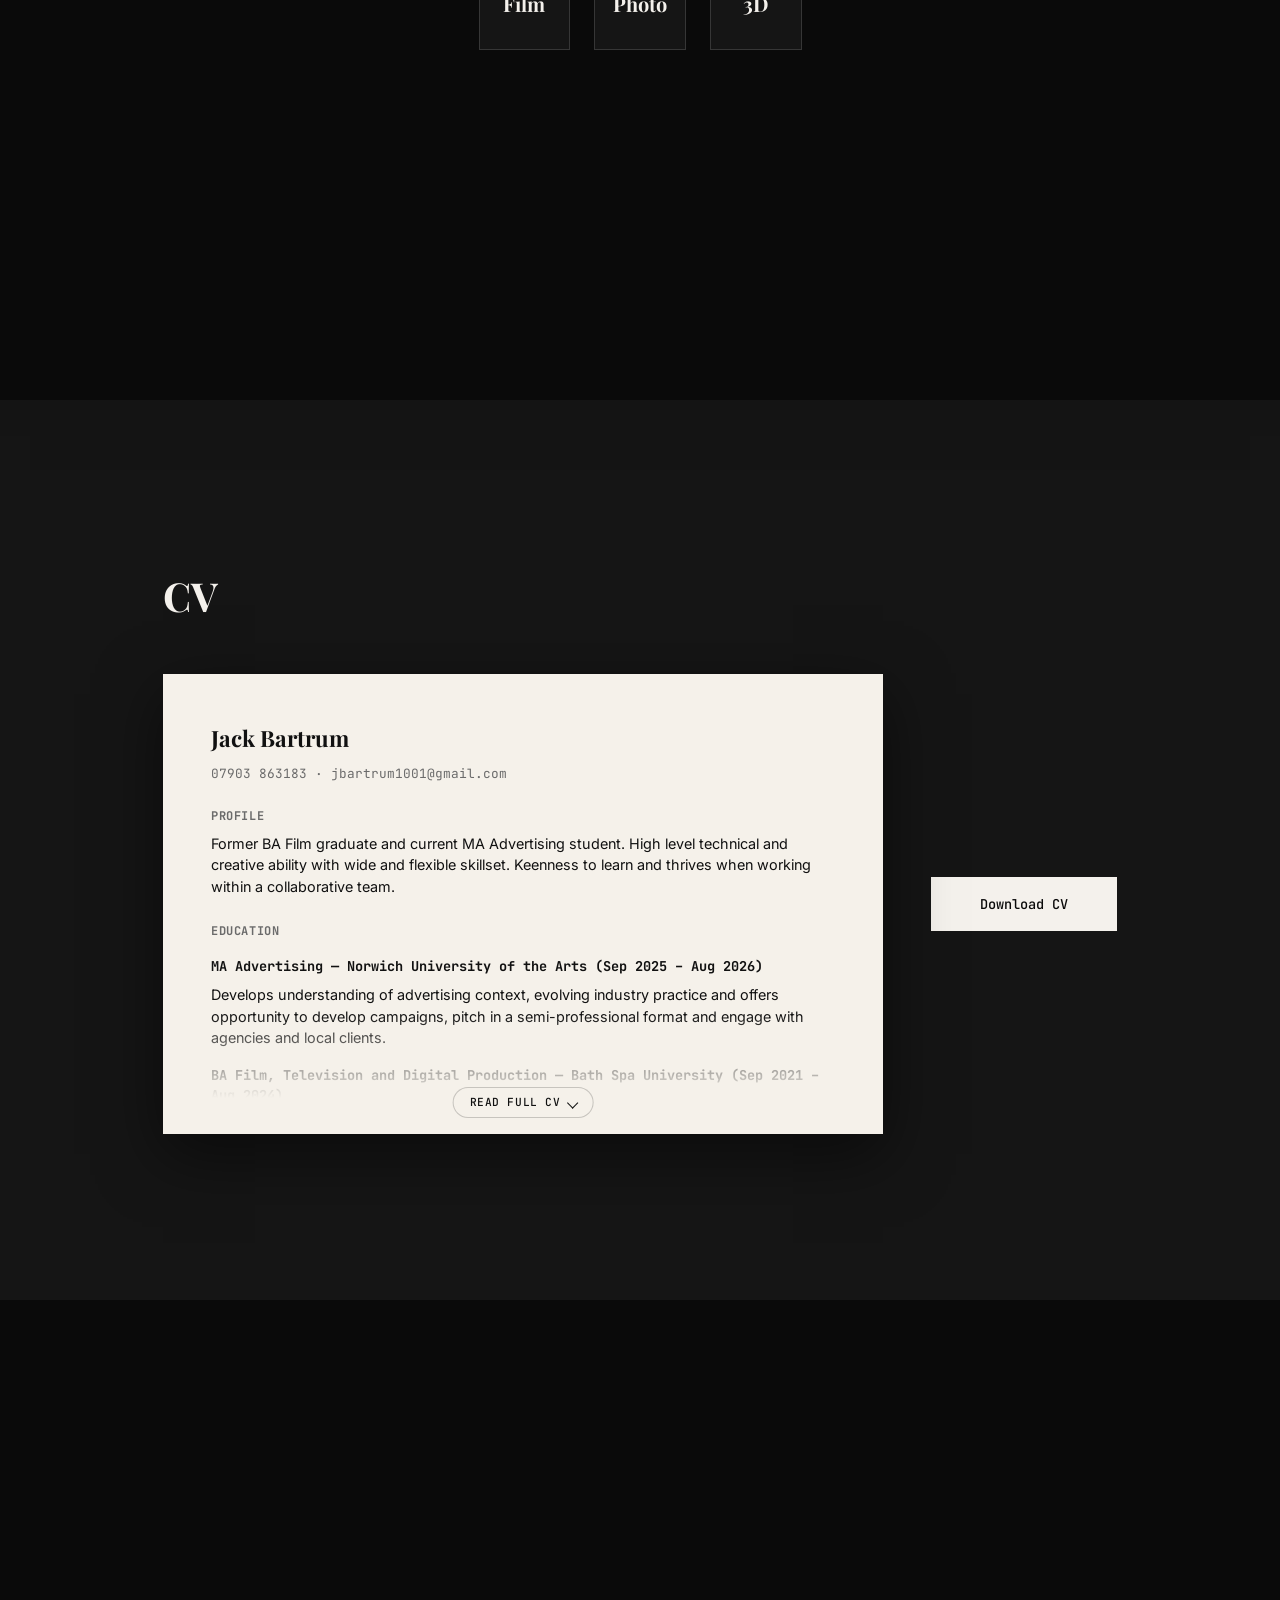
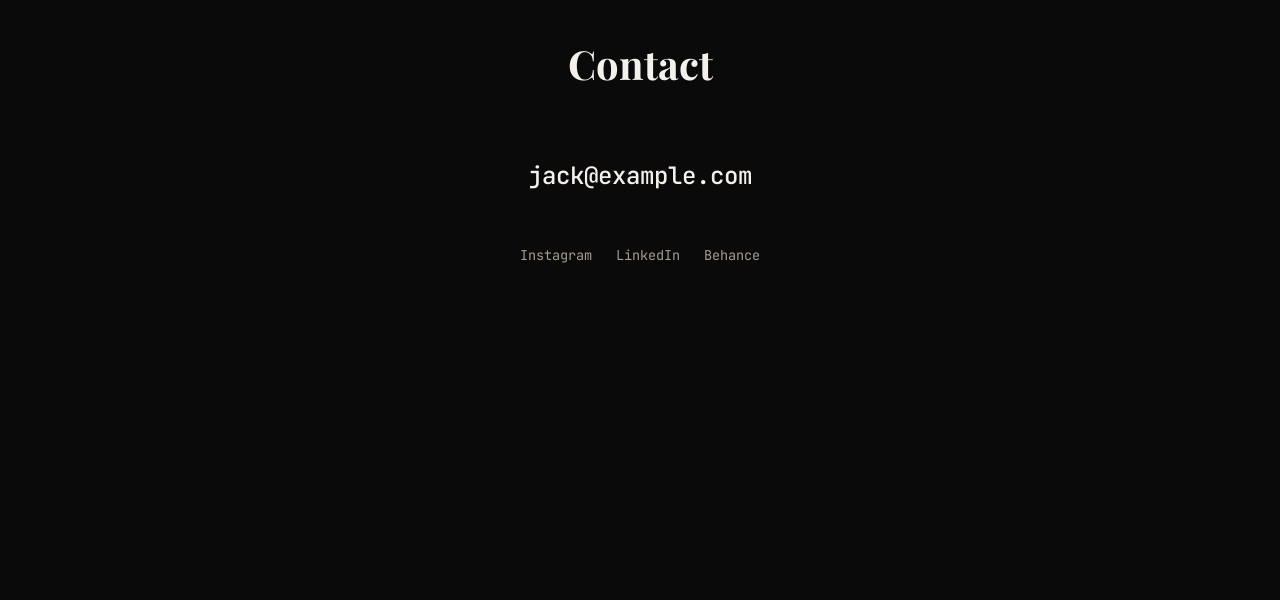
==== commit d8641c37: "Make the swirl one persistent sitewide background instead of per-section User feedback on the previo" ====
--- a/index.html
+++ b/index.html
@@ -12,6 +12,8 @@
   <link rel="stylesheet" href="css/style.css">
 </head>
 <body>
+
+  <div class="site-swirl" aria-hidden="true"></div>
 
   <header class="site-header">
     <div class="site-header__inner">
@@ -48,7 +50,6 @@
     <!-- HERO -->
     <section id="hero" class="hero">
       <div class="hero__pin">
-        <div class="hero__swirl" aria-hidden="true"></div>
         <div class="hero__inner">
           <h1 class="hero__name">Jack Bartrum</h1>
           <p class="hero__role">MA Advertising Student</p>
@@ -60,7 +61,6 @@
 
     <!-- ABOUT -->
     <section id="about" class="about">
-      <div class="about__swirl" aria-hidden="true"></div>
       <div class="about__pin">
         <div class="wrapper about__grid">
           <div class="about__copy">
--- a/css/style.css
+++ b/css/style.css
@@ -92,6 +92,27 @@
   max-width: var(--max-width);
   margin-inline: auto;
   padding-inline: var(--gutter);
+}
+
+/* -----------------------------------------
+   SITE-WIDE SWIRL BACKGROUND
+----------------------------------------- */
+/* The single persistent WebGL swirl (js/main.js), living at the body
+   level rather than inside any one section. position: fixed here means
+   it ignores every section's own overflow: hidden / transform entirely
+   (fixed elements escape ancestor clipping/scroll unless an ancestor
+   sets transform/filter/perspective, and none of html/body/main do) —
+   same "escapes everything" trick .bottom-glass already relies on.
+   Sections that want it visible just need a transparent background of
+   their own (see .hero__pin, .about); anything opaque painted in a
+   normal (non-negative) z-index — which is every section by default —
+   naturally paints over this without any extra effort. */
+.site-swirl {
+  position: fixed;
+  inset: 0;
+  z-index: -1;
+  pointer-events: none;
+  filter: brightness(0.5) saturate(1.1);
 }
 
 /* -----------------------------------------
@@ -244,7 +265,9 @@
   display: flex;
   align-items: center;
   justify-content: center;
-  background-color: #060606;
+  /* No background-color here on purpose — .site-swirl (fixed, body
+     level, behind everything) needs to show through the hero, not get
+     hidden behind an opaque fallback. */
   text-align: center;
   isolation: isolate;
   will-change: transform;
@@ -319,19 +342,6 @@
   }
 }
 */
-
-/* Swirl background — WebGL canvas container, replaces the blob glow
-   above. Sits behind .hero__inner/.hero__grain via z-index: -1, same
-   isolation trick the blob relied on (see gotcha #2 in CLAUDE.md) —
-   .hero__pin already has isolation: isolate, so no z-index is needed
-   on .hero__inner to keep it painting on top. */
-.hero__swirl {
-  position: absolute;
-  inset: 0;
-  z-index: -1;
-  pointer-events: none;
-  filter: brightness(0.5) saturate(1.1);
-}
 
 .hero__inner {
   padding-inline: var(--gutter);
@@ -425,38 +435,25 @@
      itself has fully scrolled past — same relationship as .hero /
      .hero__pin above.
 
-     isolation: isolate is new here (trial — see .about__swirl below):
-     it lets .about__swirl sit at z-index: -1 and paint correctly behind
-     .about__pin without needing a z-index on .about__pin itself, same
-     reasoning as gotcha #2 in CLAUDE.md for the hero blob/swirl. */
+     No background-color here on purpose (was var(--color-bg) before
+     the persistent .site-swirl trial) — the section needs to be
+     see-through so the shared fixed swirl shows in the gutter around
+     .about__pin's panel, same reasoning as .hero__pin. */
   position: relative;
   overflow: hidden;
-  isolation: isolate;
   padding-block: var(--space-xl);
-  background-color: var(--color-bg);
   box-shadow: 0 -80px 120px -30px rgba(0, 0, 0, 0.7);
-}
-
-/* TRIAL — persistent swirl background + inset "panel" content, About
-   only for now. Full section backdrop (siblings of .about__pin, not
-   nested inside it, so it spans the whole section width while the
-   panel sits narrower on top) — same SwirlBackground instance pattern
-   as .hero__swirl, own instance wired up in js/main.js. */
-.about__swirl {
-  position: absolute;
-  inset: 0;
-  z-index: -1;
-  pointer-events: none;
 }
 
 .about__pin {
   /* The "panel" — solid background inset from the section edges so
-     .about__swirl shows through as a gutter on either side. Corner
-     shape is a hand-built pixel staircase (clip-path), not
-     border-radius, per the Balatro reference: a blocky, stepped
-     corner cut rather than a smooth curve. --pixel-corner-step is the
-     size of each of the 3 steps (3 steps × step = total corner cut);
-     tune that one variable to make the corners chunkier/finer. */
+     .site-swirl (fixed, shared sitewide) shows through as a gutter on
+     either side. Corner shape is a hand-built pixel staircase
+     (clip-path), not border-radius, per the Balatro reference: a
+     blocky, stepped corner cut rather than a smooth curve.
+     --pixel-corner-step is the size of each of the 3 steps (3 steps ×
+     step = total corner cut); tune that one variable to make the
+     corners chunkier/finer. */
   --pixel-corner-step: 10px;
   position: relative;
   will-change: transform;
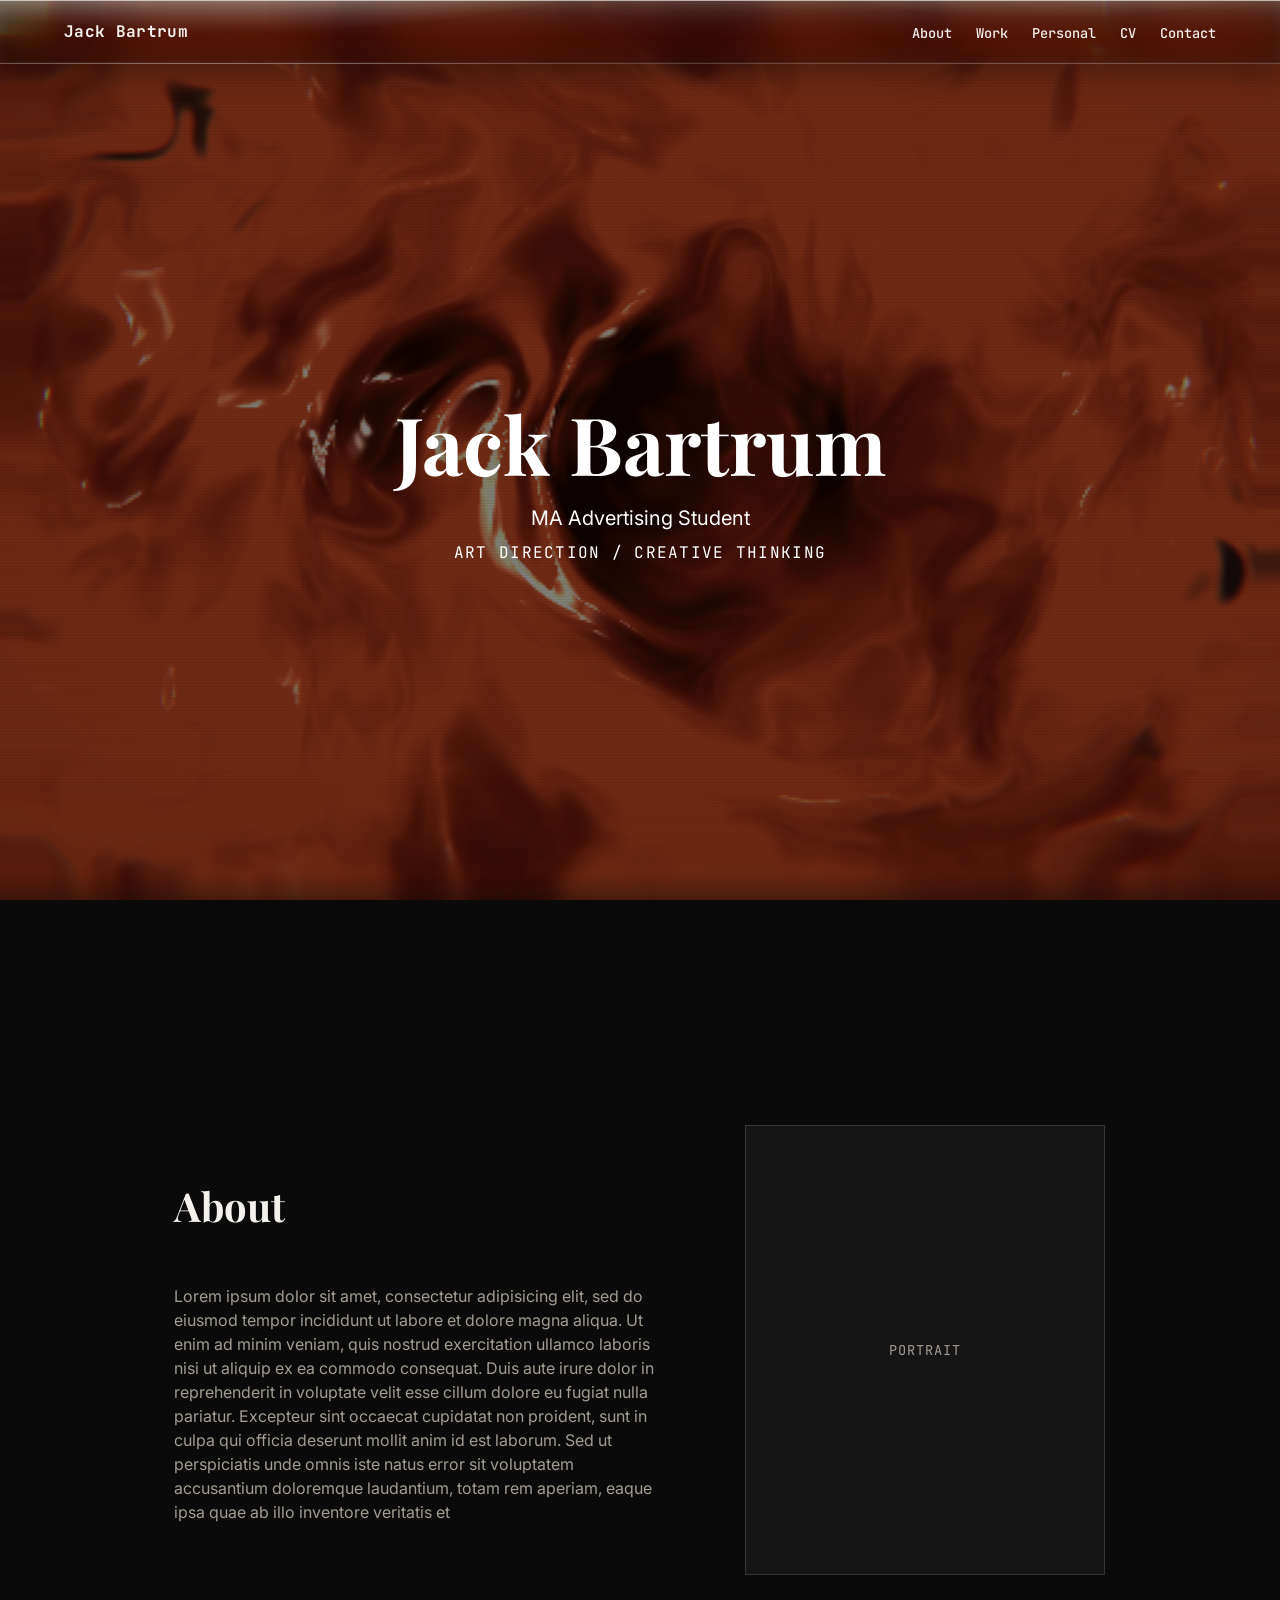
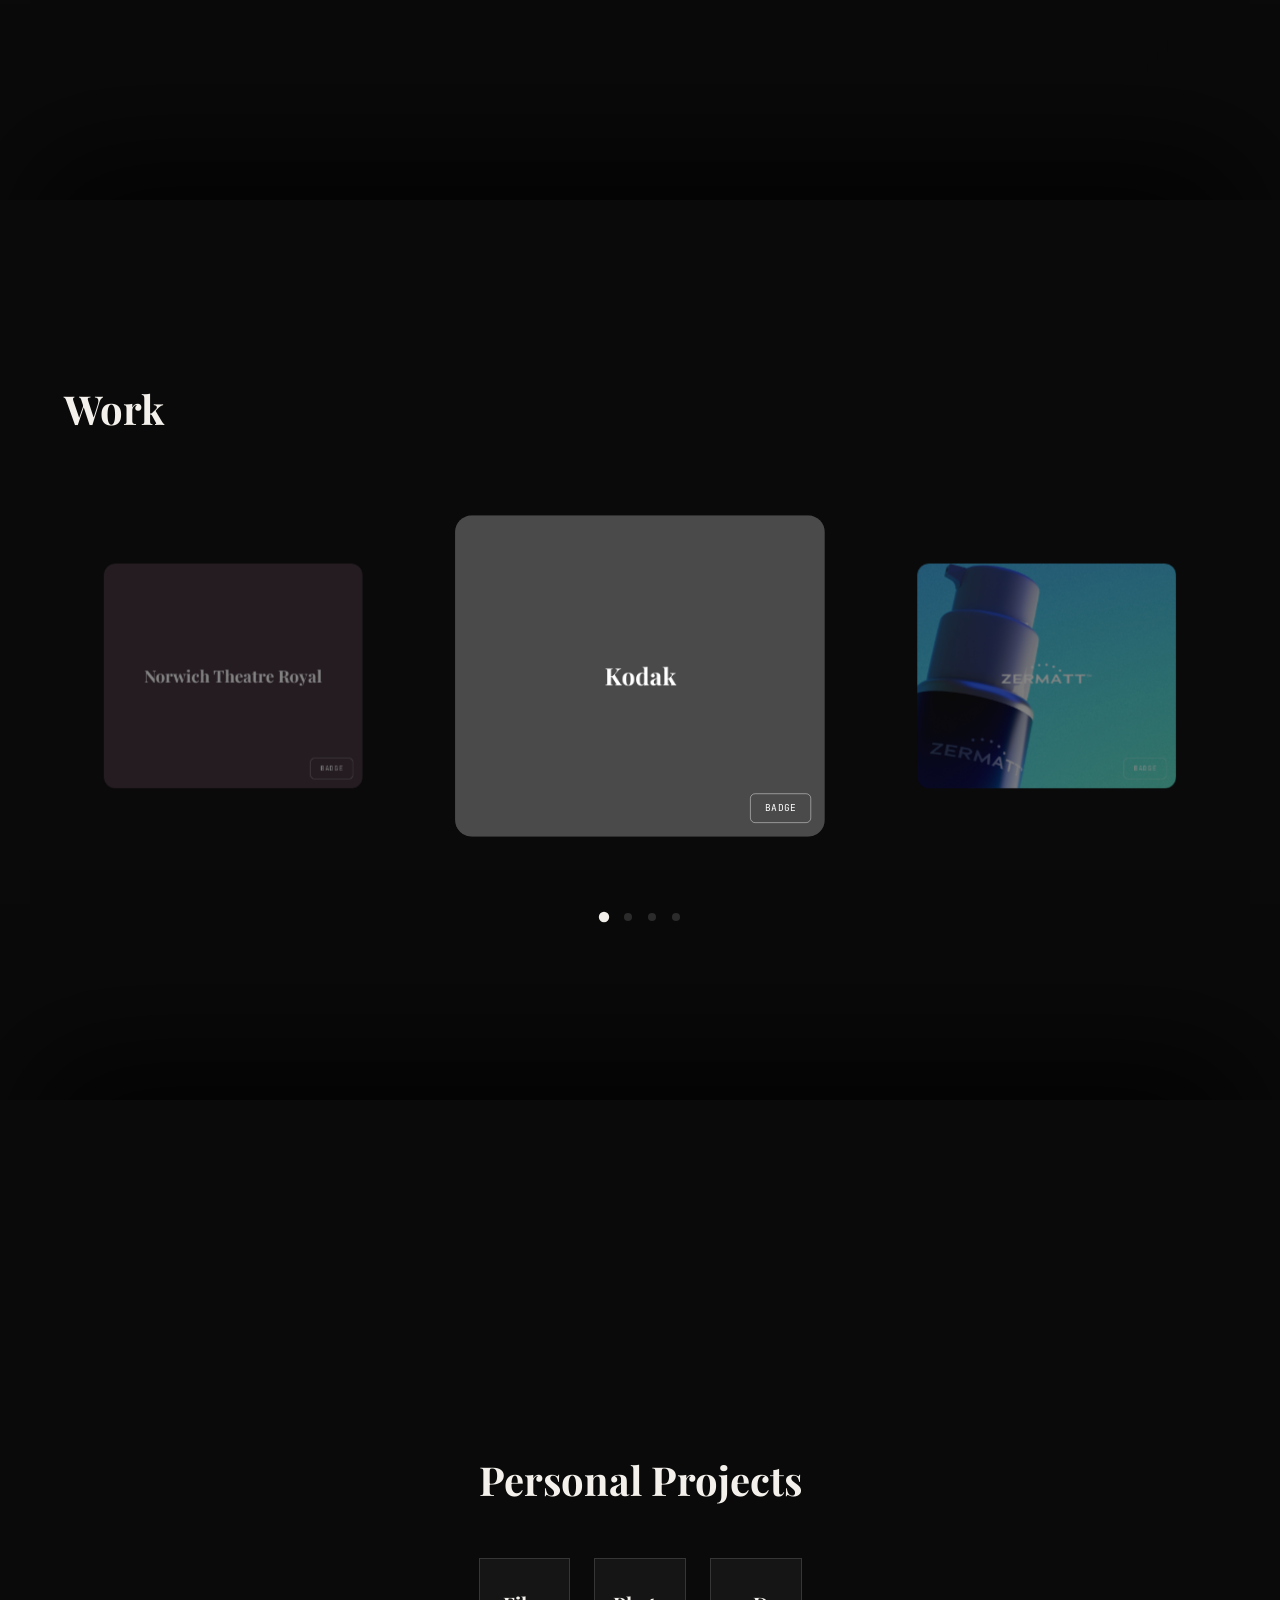
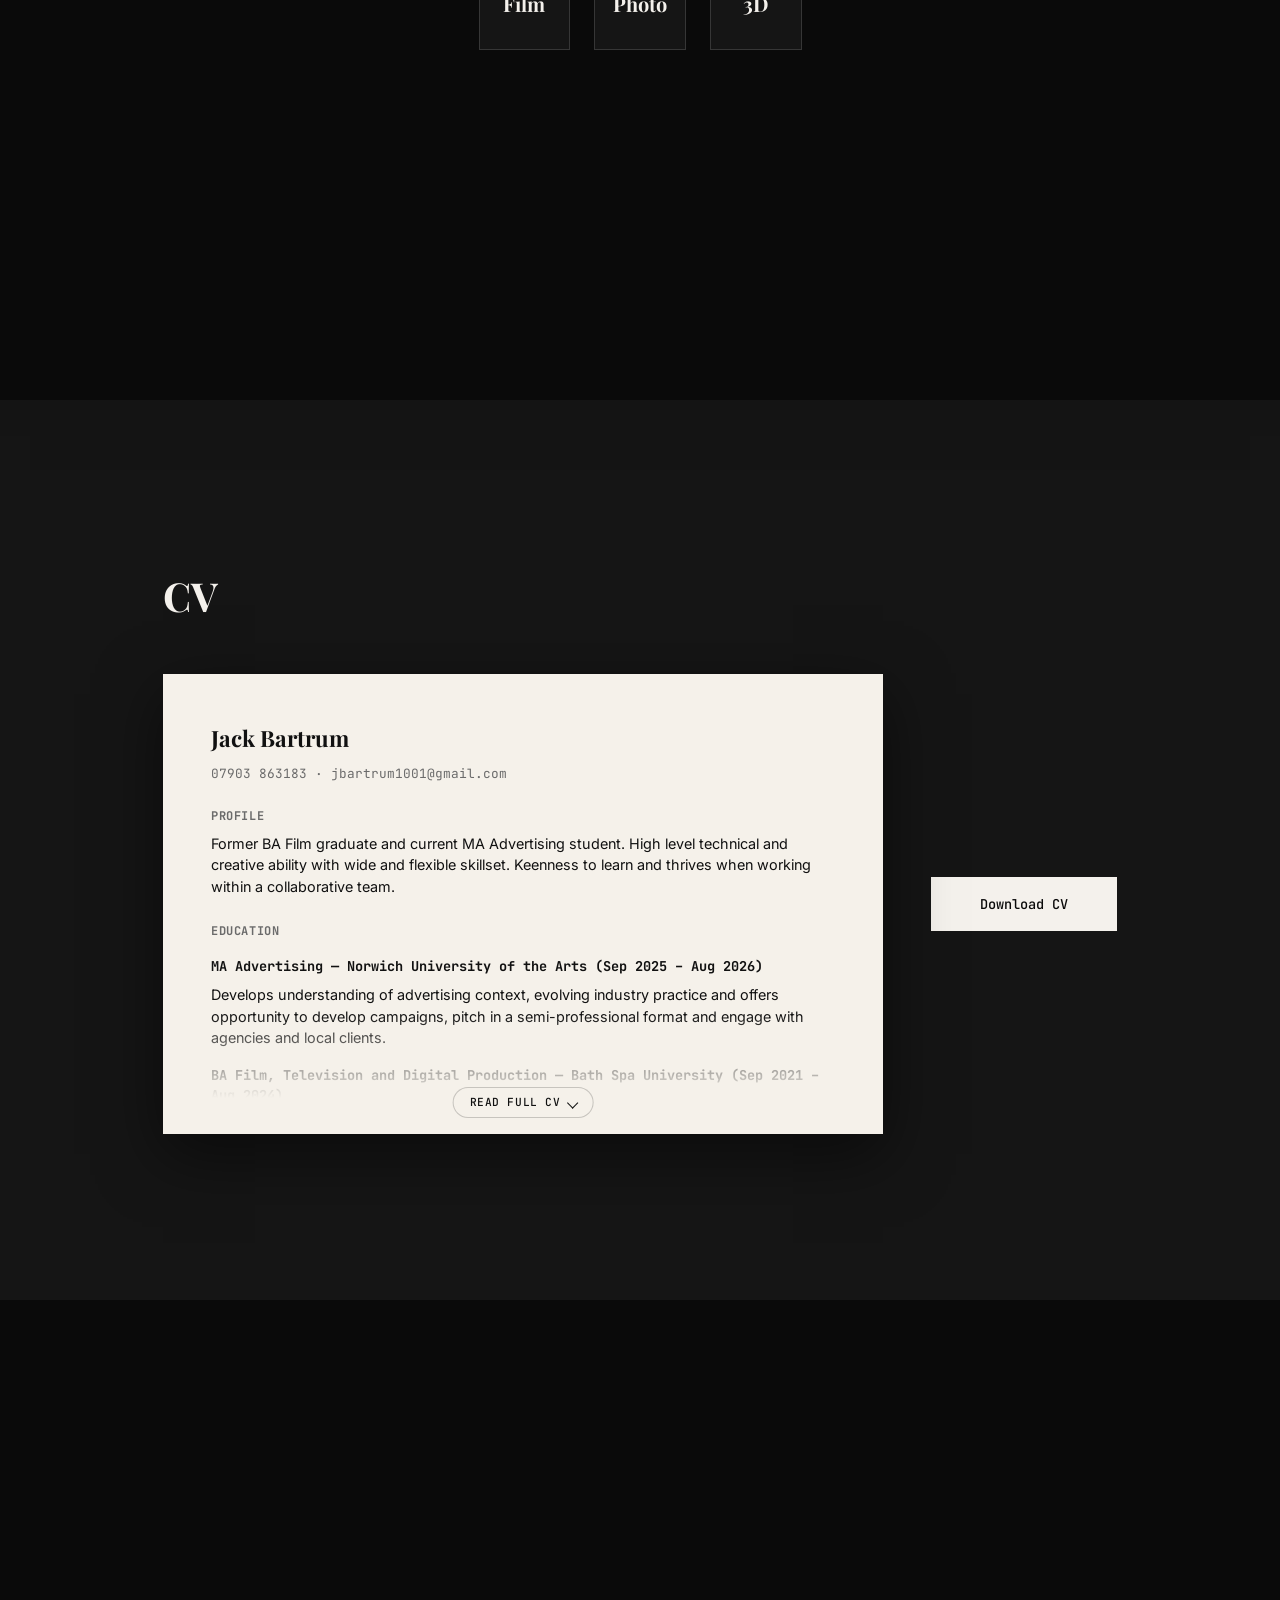
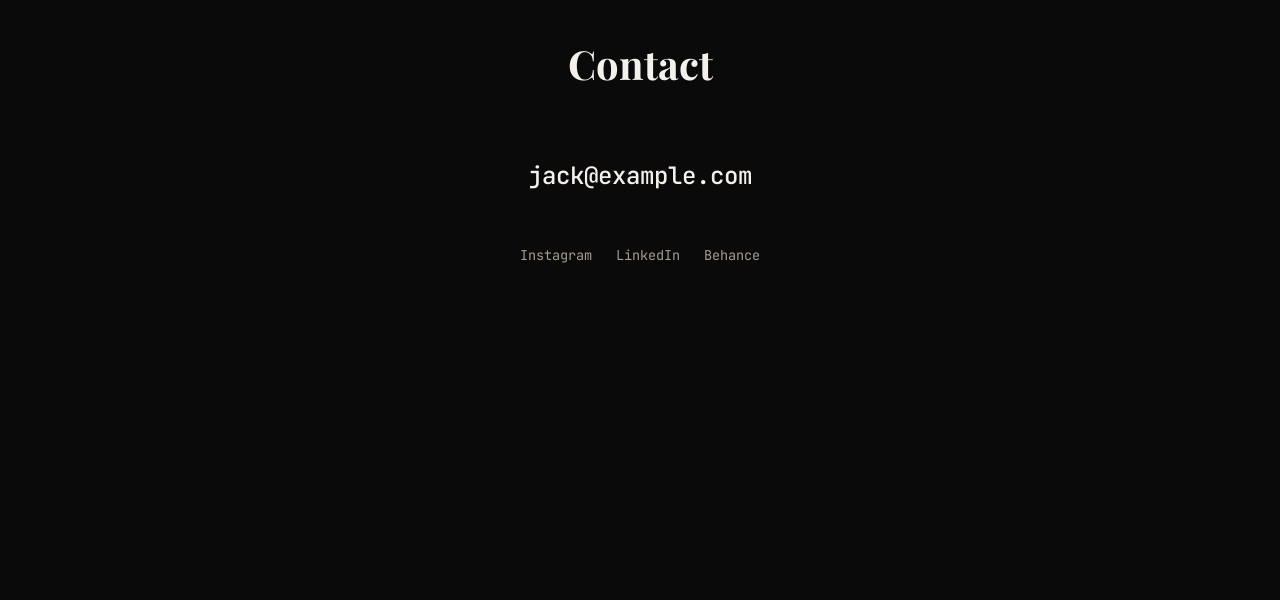
==== commit a98f6288: "Make CRT scanlines sitewide, drop the Hero/About seam shadow - .hero__scanlines became .site-scanlin" ====
--- a/index.html
+++ b/index.html
@@ -14,6 +14,7 @@
 <body>
 
   <div class="site-swirl" aria-hidden="true"></div>
+  <div class="site-scanlines" aria-hidden="true"></div>
 
   <header class="site-header">
     <div class="site-header__inner">
@@ -55,7 +56,6 @@
           <p class="hero__role">MA Advertising Student</p>
           <p class="hero__tagline">Art direction / Creative thinking</p>
         </div>
-        <div class="hero__scanlines" aria-hidden="true"></div>
       </div>
     </section>
 
--- a/css/style.css
+++ b/css/style.css
@@ -113,6 +113,33 @@
   z-index: -1;
   pointer-events: none;
   filter: brightness(0.5) saturate(1.1);
+}
+
+/* CRT scanlines — from assets/background/example-usage.html's .crt
+   recipe, dialed back (lower line + element opacity, softer vignette)
+   so it reads as a faint texture over the swirl, not an overt effect.
+   Was hero-only; now sitewide alongside .site-swirl for the same
+   reason the swirl itself went sitewide — fixed, same z-index: -1, and
+   placed after .site-swirl in the DOM so it paints on top of it
+   (equal negative z-index siblings stack in tree order). No section
+   needs its own z-index to sit above this — normal-flow content always
+   paints above a negative-z-index layer regardless of DOM order (see
+   gotcha #2 in CLAUDE.md for why nothing in a section should be given
+   one just to "beat" this). */
+.site-scanlines {
+  position: fixed;
+  inset: 0;
+  z-index: -1;
+  pointer-events: none;
+  opacity: 0.18;
+  mix-blend-mode: multiply;
+  background:
+    repeating-linear-gradient(
+      to bottom,
+      rgba(0, 0, 0, 0) 0px, rgba(0, 0, 0, 0) 1px,
+      rgba(0, 0, 0, 0.35) 2px, rgba(0, 0, 0, 0.35) 3px
+    ),
+    radial-gradient(ellipse at center, rgba(0, 0, 0, 0) 55%, rgba(0, 0, 0, 0.4) 130%);
 }
 
 /* -----------------------------------------
@@ -356,33 +383,6 @@
   mix-blend-mode: difference;
 }
 
-/* CRT scanlines — from assets/background/example-usage.html's .crt
-   recipe, dialed back (lower line + element opacity, softer vignette)
-   so it reads as a faint texture over the swirl, not an overt effect.
-   z-index: -1, same layer as .hero__swirl and painted after it in the
-   DOM (so it overlays the swirl) — deliberately NOT z-index: 2 sitting
-   above the text. .hero__name/role/tagline have no position/z-index of
-   their own, so as normal-flow content they always paint above any
-   negative-z-index layer regardless of DOM order; giving them (or
-   .hero__inner) their own z-index instead would create a new stacking
-   context and break their mix-blend-mode: difference read against the
-   swirl behind them (see gotcha #2 in CLAUDE.md). */
-.hero__scanlines {
-  position: absolute;
-  inset: 0;
-  z-index: -1;
-  pointer-events: none;
-  opacity: 0.18;
-  mix-blend-mode: multiply;
-  background:
-    repeating-linear-gradient(
-      to bottom,
-      rgba(0, 0, 0, 0) 0px, rgba(0, 0, 0, 0) 1px,
-      rgba(0, 0, 0, 0.35) 2px, rgba(0, 0, 0, 0.35) 3px
-    ),
-    radial-gradient(ellipse at center, rgba(0, 0, 0, 0) 55%, rgba(0, 0, 0, 0.4) 130%);
-}
-
 .hero__role {
   margin-top: var(--space-sm);
   font-size: clamp(1rem, 2.5vw, 1.25rem);
@@ -438,11 +438,15 @@
      No background-color here on purpose (was var(--color-bg) before
      the persistent .site-swirl trial) — the section needs to be
      see-through so the shared fixed swirl shows in the gutter around
-     .about__pin's panel, same reasoning as .hero__pin. */
+     .about__pin's panel, same reasoning as .hero__pin.
+
+     No box-shadow either (every other section in the stack still has
+     one — see .work/.personal) — with hero and About now sharing one
+     continuous swirl, the "next card casts a shadow" seam read as a
+     dark band across what should be one uninterrupted background. */
   position: relative;
   overflow: hidden;
   padding-block: var(--space-xl);
-  box-shadow: 0 -80px 120px -30px rgba(0, 0, 0, 0.7);
 }
 
 .about__pin {
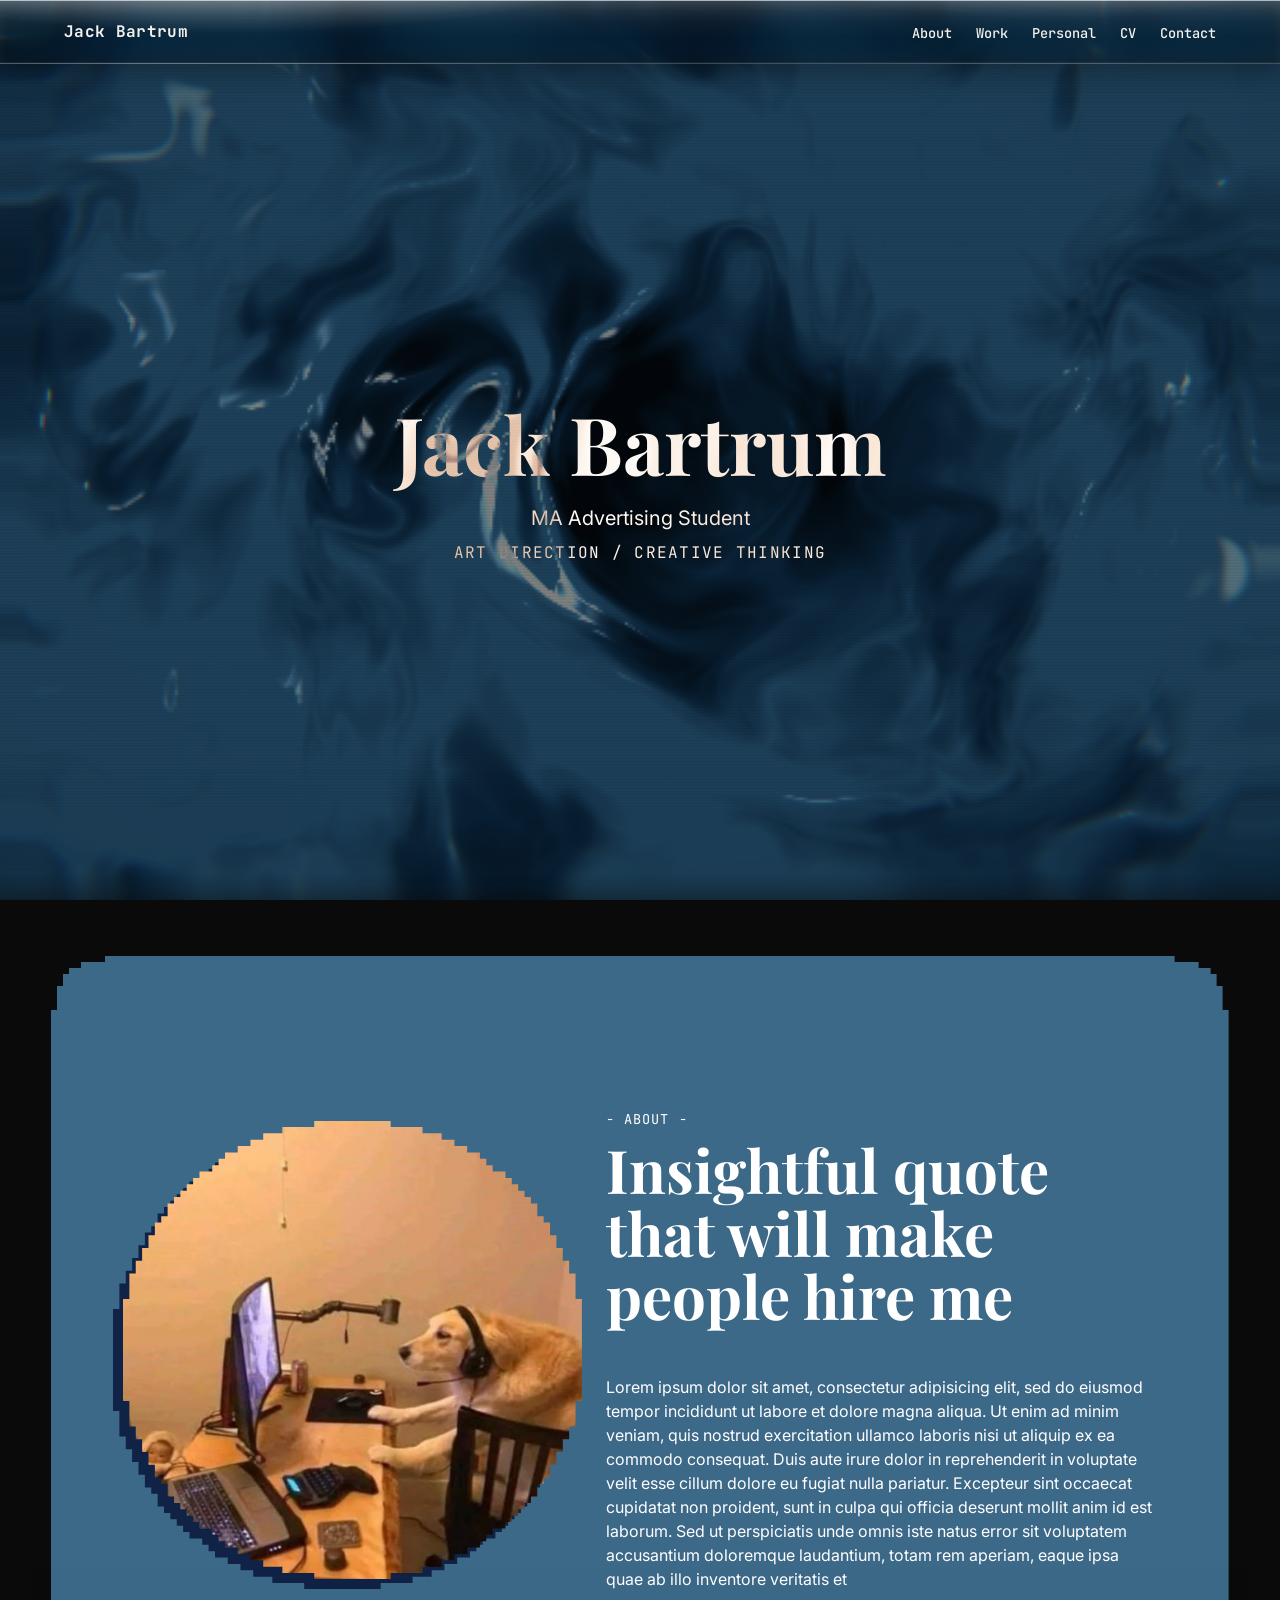
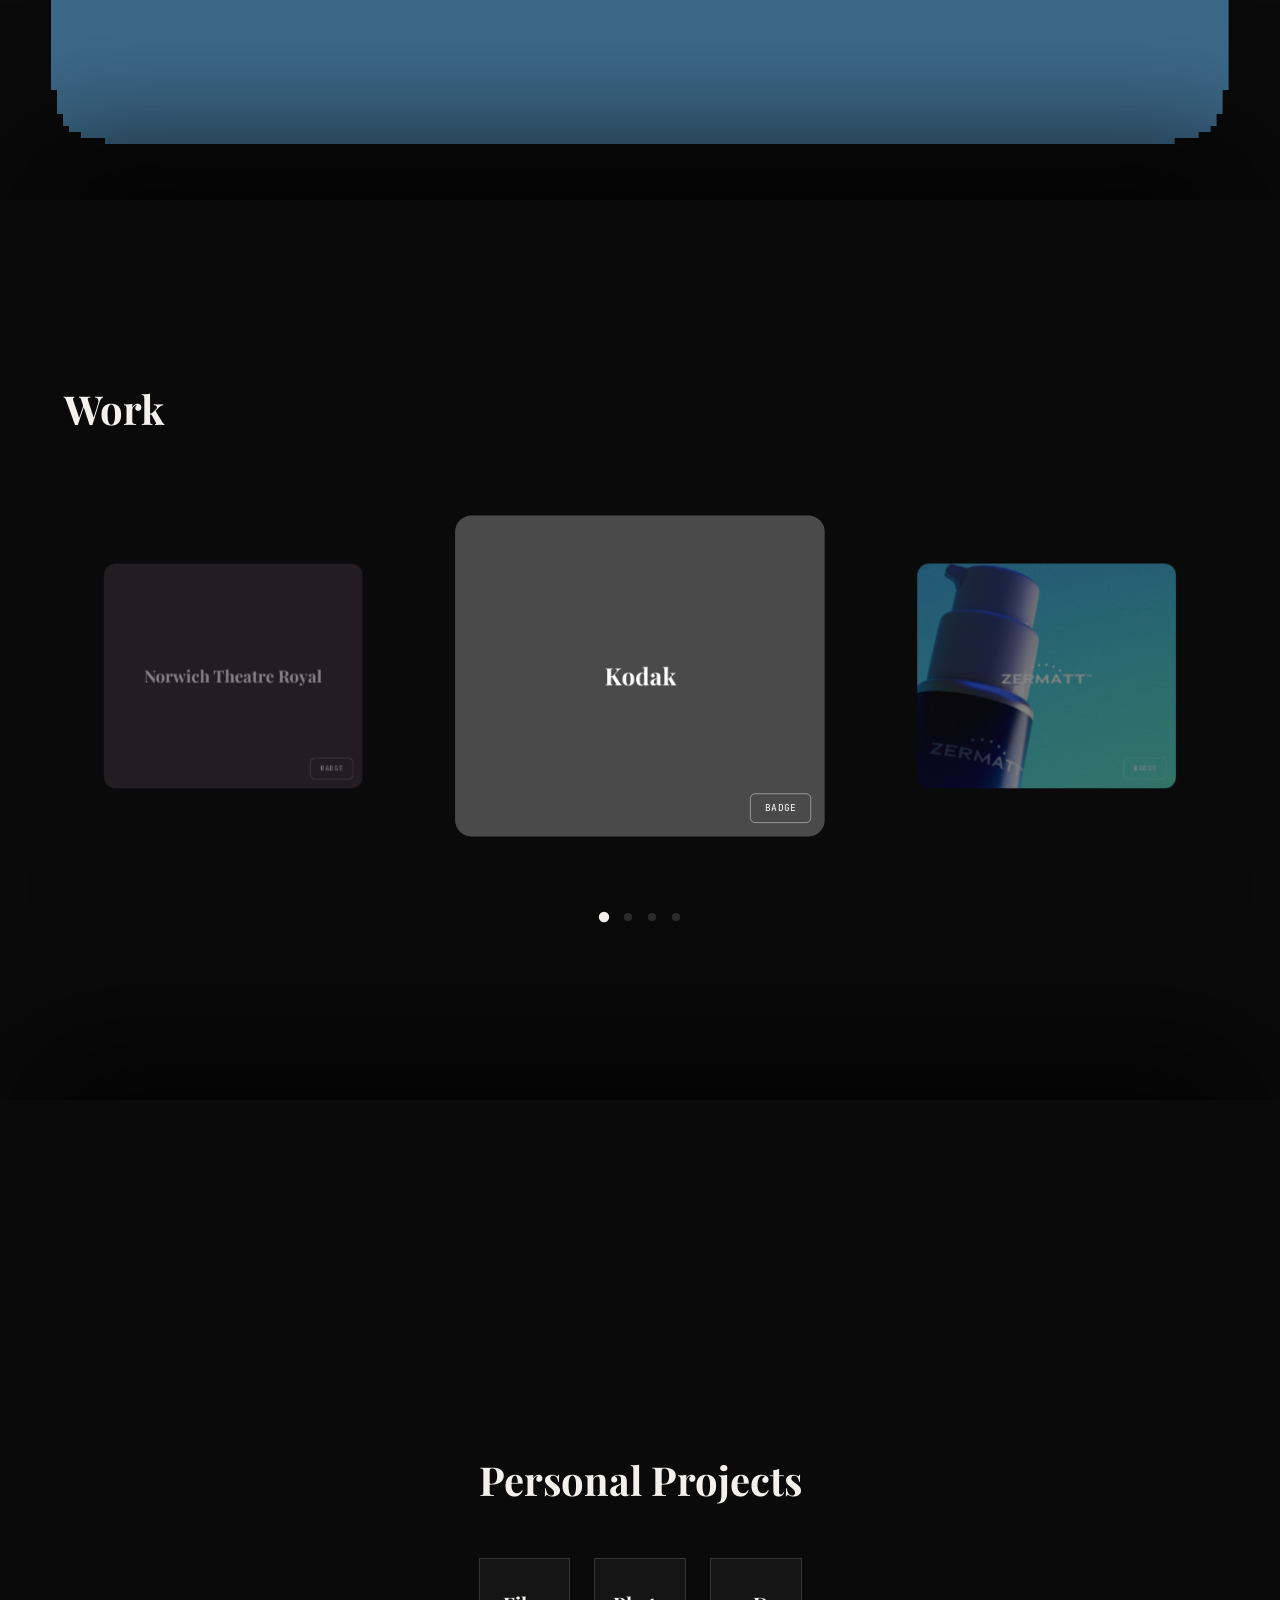
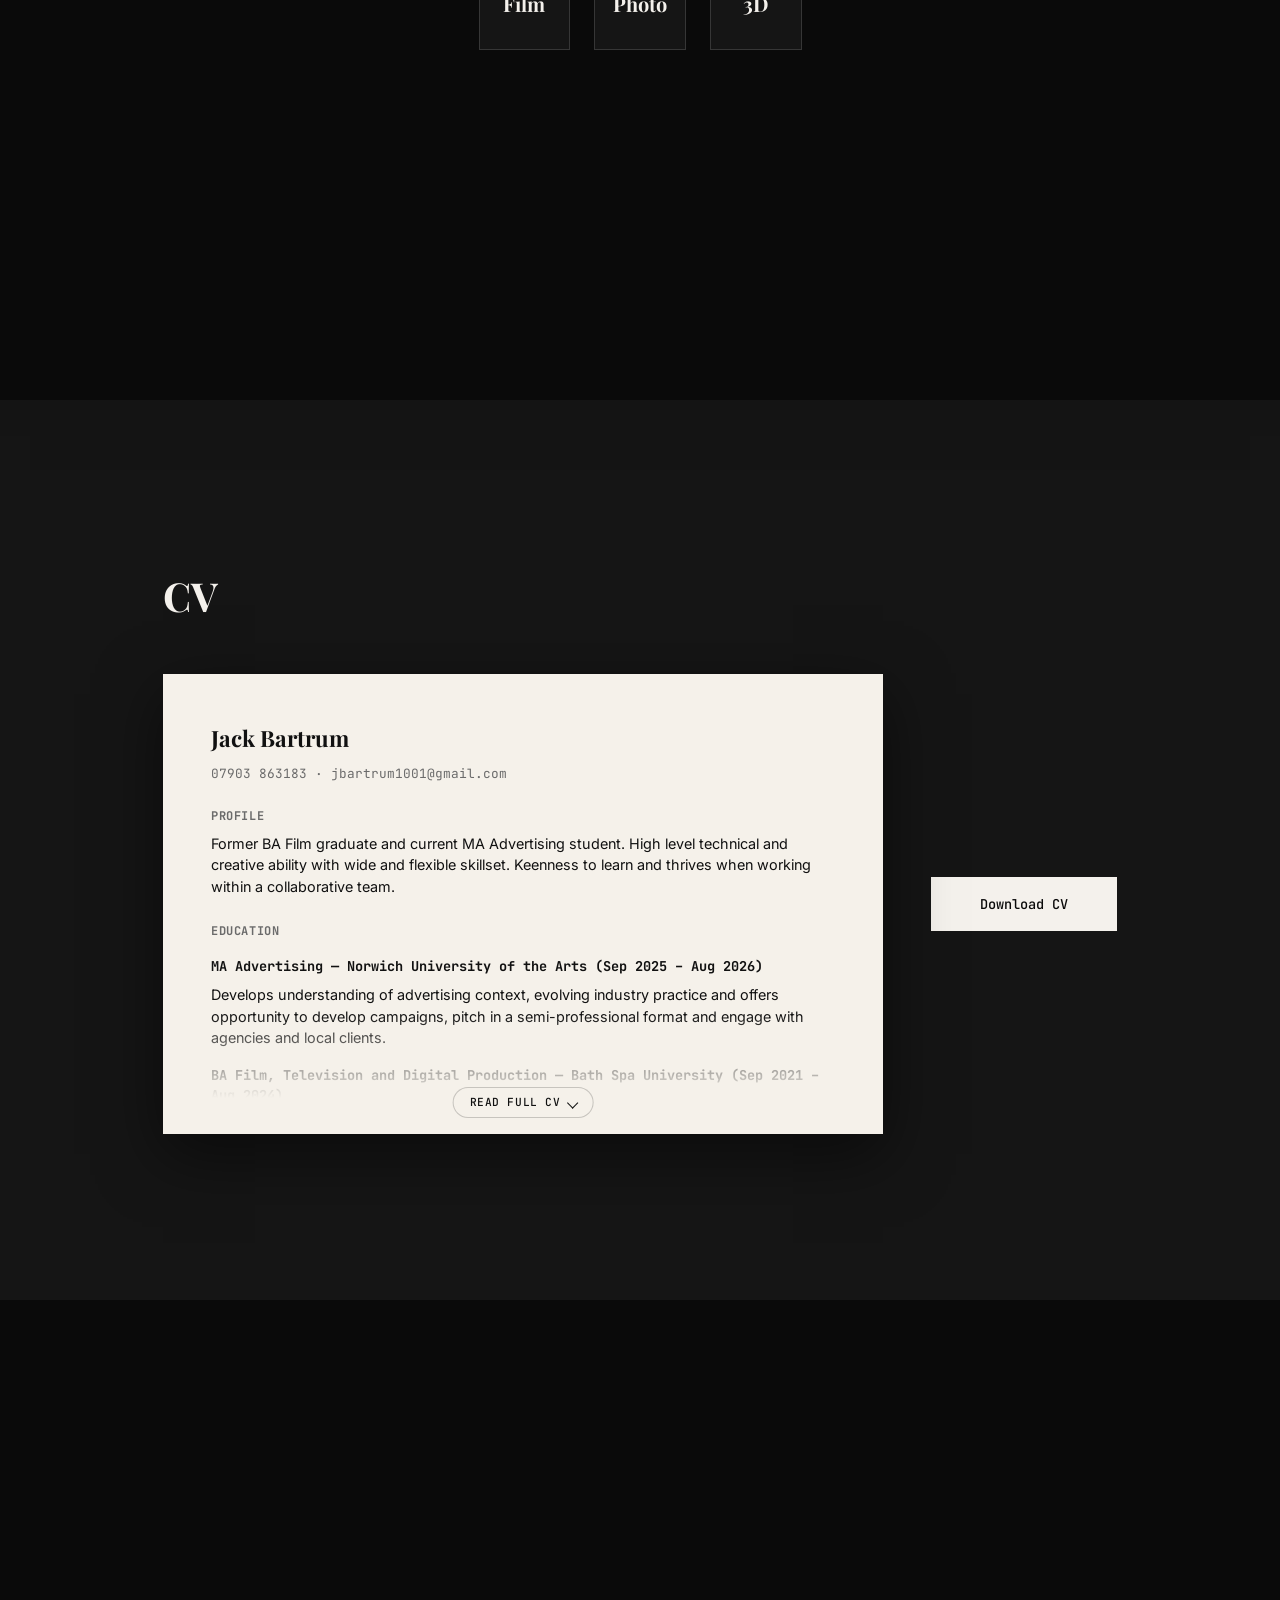
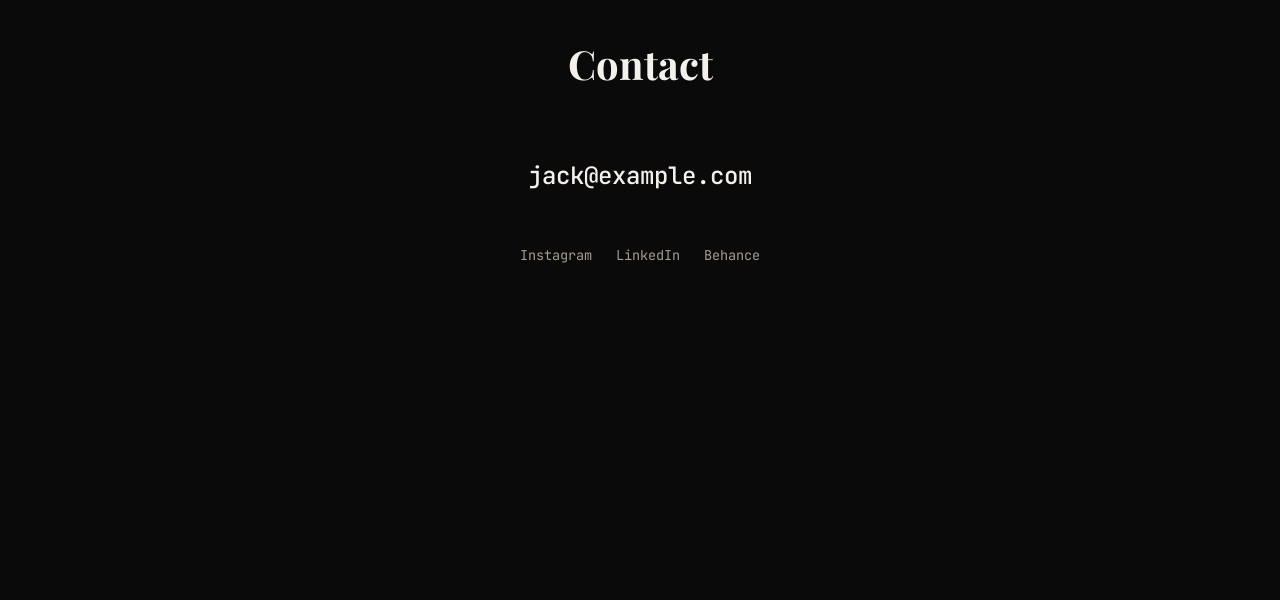
==== commit bfcaf413: "Rework About section: full-height panel, curved pixel corners, quote layout, circular portrait - .ab" ====
--- a/index.html
+++ b/index.html
@@ -63,8 +63,14 @@
     <section id="about" class="about">
       <div class="about__pin">
         <div class="wrapper about__grid">
+          <div class="about__portrait">
+            <div class="about__portrait-frame">
+              <img src="assets/images/temp-about-pic.jpg" alt="Jack Bartrum" class="about__portrait-img">
+            </div>
+          </div>
           <div class="about__copy">
-            <h2 class="section-heading">About</h2>
+            <p class="about__label">- about -</p>
+            <p class="about__quote">Insightful quote that will make people hire me</p>
             <p>
               Lorem ipsum dolor sit amet, consectetur adipisicing elit, sed
               do eiusmod tempor incididunt ut labore et dolore magna aliqua.
@@ -79,11 +85,6 @@
               inventore veritatis et
             </p>
           </div>
-          <div class="about__portrait">
-            <div class="about__portrait-frame">
-              <span class="placeholder-label">Portrait</span>
-            </div>
-          </div>
         </div>
       </div>
     </section>
--- a/css/style.css
+++ b/css/style.css
@@ -273,18 +273,30 @@
    HERO
 ----------------------------------------- */
 .hero {
+  /* No overflow: hidden here anymore (it clipped .hero__pin the moment
+     .hero's own 100vh box scrolled past — see js/main.js's comment on
+     heroFreezeScrollY). That clip point was tuned for the old design
+     where .about's full-bleed opaque background reliably reached that
+     same screen position at roughly the same time. Now that About is a
+     narrower inset panel with its own separate freeze timing, the two
+     didn't line up — the text was vanishing into empty (swirl-only)
+     space before the panel visually arrived, i.e. an invisible cutoff
+     unrelated to anything on screen. Removing the clip lets the frozen
+     .hero__pin content (held in place by transform, not layout, so it
+     never affects document height) simply sit there indefinitely;
+     .about__pin — later in the DOM, so it always paints on top
+     wherever they visually overlap — is what actually covers/overrides
+     it now, exactly like the ask: a visible object doing the covering,
+     not an invisible boundary. */
   position: relative;
-  overflow: hidden;
 }
 
 .hero__pin {
   /* No position: sticky/fixed/absolute at all — js/main.js applies a
      continuous `transform: translateY(scrollY * 0.4)` here, so the
-     hero visual scrolls at 40% of normal speed. .hero's `overflow:
-     hidden` clips it to one viewport height while it lags behind;
-     .about (plain, untouched, normal 1x scroll speed) catches up and
-     rides over it. Matches midu.design's own implementation, which
-     uses this exact technique rather than sticky positioning. */
+     hero visual scrolls at 40% of normal speed, then holds/freezes.
+     Matches midu.design's own implementation, which uses this exact
+     technique rather than sticky positioning. */
   position: relative;
   overflow: hidden;
   height: 100vh;
@@ -296,7 +308,26 @@
      level, behind everything) needs to show through the hero, not get
      hidden behind an opaque fallback. */
   text-align: center;
-  isolation: isolate;
+  /* mix-blend-mode: difference lives HERE now, not on .hero__name/role/
+     tagline individually (see those rules below) — moved after the
+     .site-swirl trial broke text inversion. Root cause: the JS-applied
+     `transform: translateY(...)` on this element (needed for the drag/
+     freeze scroll effect) makes .hero__pin establish its own stacking
+     context — same as `isolation: isolate` would, but it's an inherent
+     side effect of `transform` itself (confirmed by testing: clearing
+     an active transform restored inversion; will-change had nothing to
+     do with it). Any mix-blend-mode on a descendant of a transformed
+     element can only blend against OTHER descendants painted inside
+     that same stacking context — it can never reach .site-swirl once
+     the swirl lives outside .hero__pin. Putting the blend-mode on the
+     transformed element itself sidesteps the problem entirely: it's
+     evaluated at the point .hero__pin composites into ITS OWN parent
+     (.hero, which stays untransformed), so it correctly blends the
+     whole flattened pin against .site-swirl/.site-scanlines as one
+     unit. Since the rest of the pin's own box is transparent, only the
+     painted text pixels are actually affected — visually equivalent to
+     blending the text alone. */
+  mix-blend-mode: difference;
   will-change: transform;
 }
 
@@ -380,14 +411,12 @@
   font-weight: 700;
   line-height: 1.1;
   color: #ffffff;
-  mix-blend-mode: difference;
 }
 
 .hero__role {
   margin-top: var(--space-sm);
   font-size: clamp(1rem, 2.5vw, 1.25rem);
   color: #ffffff;
-  mix-blend-mode: difference;
 }
 
 .hero__tagline {
@@ -397,7 +426,6 @@
   text-transform: uppercase;
   letter-spacing: 0.08em;
   color: #ffffff;
-  mix-blend-mode: difference;
 }
 
 /* -----------------------------------------
@@ -446,7 +474,7 @@
      dark band across what should be one uninterrupted background. */
   position: relative;
   overflow: hidden;
-  padding-block: var(--space-xl);
+  padding-block: var(--space-md);
 }
 
 .about__pin {
@@ -454,68 +482,652 @@
      .site-swirl (fixed, shared sitewide) shows through as a gutter on
      either side. Corner shape is a hand-built pixel staircase
      (clip-path), not border-radius, per the Balatro reference: a
-     blocky, stepped corner cut rather than a smooth curve.
-     --pixel-corner-step is the size of each of the 3 steps (3 steps ×
-     step = total corner cut); tune that one variable to make the
-     corners chunkier/finer. */
-  --pixel-corner-step: 10px;
+     blocky, pixelated corner cut, but shaped to actually read as
+     rounded rather than a triangular chamfer.
+
+     Equal-size steps (the first version of this) ALWAYS trace a
+     straight 45° line no matter how many of them you use — more steps
+     just makes a smoother diagonal, never a curve, because a uniform
+     staircase is geometrically a straight line at any resolution. A
+     second version sampled a real quarter-circle per-cell, but used
+     the wrong circle (centered on the panel's own corner instead of
+     inset by the radius), which put the wide flat run at the wrong
+     end and still read as closer to a chamfer than a curve.
+
+     This version uses the actual rounded-rect corner circle — centered
+     R cells in from both edges, R = 9 — and, per feedback, deliberately
+     groups cells into chunky multi-cell blocks (double/triple/
+     quadruple-stacked) rather than one cell per step: near the edge
+     where the arc meets it at a steep (near-vertical) angle, the first
+     step alone drops 4 cells; the next drops 2; then three single-cell
+     steps carry the middle of the curve (where the slope crosses
+     45°); then two widening flat-ish steps (2 cells, then 4) carry it
+     into the edge it meets at a shallow (near-horizontal) angle. That
+     step pattern — (Δx 1, Δy 4), (1, 2), (1, 1), (2, 1), (4, 1) — is
+     what actually produces a curved silhouette instead of a diagonal
+     one; --pixel-corner-step is just the pixel size of one cell (9
+     cells × step = total corner cut). */
+  --pixel-corner-step: 6px;
   position: relative;
   will-change: transform;
-  margin-inline: clamp(24px, 8vw, 140px);
+  min-height: calc(100vh - var(--nav-height) - var(--space-lg));
+  display: flex;
+  align-items: center;
+  margin-inline: clamp(16px, 4vw, 72px);
   padding: var(--space-xl) var(--space-lg);
-  background-color: var(--color-bg);
+  /* Trial panel color, not the sitewide --color-bg — a placeholder
+     ahead of a full colour scheme pass later. */
+  background-color: #3d6989;
   clip-path: polygon(
-    0 calc(var(--pixel-corner-step) * 3),
-    var(--pixel-corner-step) calc(var(--pixel-corner-step) * 3),
-    var(--pixel-corner-step) calc(var(--pixel-corner-step) * 2),
-    calc(var(--pixel-corner-step) * 2) calc(var(--pixel-corner-step) * 2),
-    calc(var(--pixel-corner-step) * 2) var(--pixel-corner-step),
-    calc(var(--pixel-corner-step) * 3) var(--pixel-corner-step),
-    calc(var(--pixel-corner-step) * 3) 0,
-    calc(100% - var(--pixel-corner-step) * 3) 0,
-    calc(100% - var(--pixel-corner-step) * 3) var(--pixel-corner-step),
-    calc(100% - var(--pixel-corner-step) * 2) var(--pixel-corner-step),
-    calc(100% - var(--pixel-corner-step) * 2) calc(var(--pixel-corner-step) * 2),
-    calc(100% - var(--pixel-corner-step)) calc(var(--pixel-corner-step) * 2),
-    calc(100% - var(--pixel-corner-step)) calc(var(--pixel-corner-step) * 3),
-    100% calc(var(--pixel-corner-step) * 3),
-    100% calc(100% - var(--pixel-corner-step) * 3),
-    calc(100% - var(--pixel-corner-step)) calc(100% - var(--pixel-corner-step) * 3),
-    calc(100% - var(--pixel-corner-step)) calc(100% - var(--pixel-corner-step) * 2),
-    calc(100% - var(--pixel-corner-step) * 2) calc(100% - var(--pixel-corner-step) * 2),
-    calc(100% - var(--pixel-corner-step) * 2) calc(100% - var(--pixel-corner-step)),
-    calc(100% - var(--pixel-corner-step) * 3) calc(100% - var(--pixel-corner-step)),
-    calc(100% - var(--pixel-corner-step) * 3) 100%,
-    calc(var(--pixel-corner-step) * 3) 100%,
-    calc(var(--pixel-corner-step) * 3) calc(100% - var(--pixel-corner-step)),
-    calc(var(--pixel-corner-step) * 2) calc(100% - var(--pixel-corner-step)),
-    calc(var(--pixel-corner-step) * 2) calc(100% - var(--pixel-corner-step) * 2),
-    var(--pixel-corner-step) calc(100% - var(--pixel-corner-step) * 2),
-    var(--pixel-corner-step) calc(100% - var(--pixel-corner-step) * 3),
-    0 calc(100% - var(--pixel-corner-step) * 3)
+    0 calc(var(--pixel-corner-step) * 9),
+    calc(var(--pixel-corner-step) * 1) calc(var(--pixel-corner-step) * 9),
+    calc(var(--pixel-corner-step) * 1) calc(var(--pixel-corner-step) * 5),
+    calc(var(--pixel-corner-step) * 2) calc(var(--pixel-corner-step) * 5),
+    calc(var(--pixel-corner-step) * 2) calc(var(--pixel-corner-step) * 3),
+    calc(var(--pixel-corner-step) * 3) calc(var(--pixel-corner-step) * 3),
+    calc(var(--pixel-corner-step) * 3) calc(var(--pixel-corner-step) * 2),
+    calc(var(--pixel-corner-step) * 5) calc(var(--pixel-corner-step) * 2),
+    calc(var(--pixel-corner-step) * 5) calc(var(--pixel-corner-step) * 1),
+    calc(var(--pixel-corner-step) * 9) calc(var(--pixel-corner-step) * 1),
+    calc(var(--pixel-corner-step) * 9) 0,
+    calc(100% - var(--pixel-corner-step) * 9) 0,
+    calc(100% - var(--pixel-corner-step) * 9) calc(var(--pixel-corner-step) * 1),
+    calc(100% - var(--pixel-corner-step) * 5) calc(var(--pixel-corner-step) * 1),
+    calc(100% - var(--pixel-corner-step) * 5) calc(var(--pixel-corner-step) * 2),
+    calc(100% - var(--pixel-corner-step) * 3) calc(var(--pixel-corner-step) * 2),
+    calc(100% - var(--pixel-corner-step) * 3) calc(var(--pixel-corner-step) * 3),
+    calc(100% - var(--pixel-corner-step) * 2) calc(var(--pixel-corner-step) * 3),
+    calc(100% - var(--pixel-corner-step) * 2) calc(var(--pixel-corner-step) * 5),
+    calc(100% - var(--pixel-corner-step) * 1) calc(var(--pixel-corner-step) * 5),
+    calc(100% - var(--pixel-corner-step) * 1) calc(var(--pixel-corner-step) * 9),
+    100% calc(var(--pixel-corner-step) * 9),
+    100% calc(100% - var(--pixel-corner-step) * 9),
+    calc(100% - var(--pixel-corner-step) * 1) calc(100% - var(--pixel-corner-step) * 9),
+    calc(100% - var(--pixel-corner-step) * 1) calc(100% - var(--pixel-corner-step) * 5),
+    calc(100% - var(--pixel-corner-step) * 2) calc(100% - var(--pixel-corner-step) * 5),
+    calc(100% - var(--pixel-corner-step) * 2) calc(100% - var(--pixel-corner-step) * 3),
+    calc(100% - var(--pixel-corner-step) * 3) calc(100% - var(--pixel-corner-step) * 3),
+    calc(100% - var(--pixel-corner-step) * 3) calc(100% - var(--pixel-corner-step) * 2),
+    calc(100% - var(--pixel-corner-step) * 5) calc(100% - var(--pixel-corner-step) * 2),
+    calc(100% - var(--pixel-corner-step) * 5) calc(100% - var(--pixel-corner-step) * 1),
+    calc(100% - var(--pixel-corner-step) * 9) calc(100% - var(--pixel-corner-step) * 1),
+    calc(100% - var(--pixel-corner-step) * 9) 100%,
+    calc(var(--pixel-corner-step) * 9) 100%,
+    calc(var(--pixel-corner-step) * 9) calc(100% - var(--pixel-corner-step) * 1),
+    calc(var(--pixel-corner-step) * 5) calc(100% - var(--pixel-corner-step) * 1),
+    calc(var(--pixel-corner-step) * 5) calc(100% - var(--pixel-corner-step) * 2),
+    calc(var(--pixel-corner-step) * 3) calc(100% - var(--pixel-corner-step) * 2),
+    calc(var(--pixel-corner-step) * 3) calc(100% - var(--pixel-corner-step) * 3),
+    calc(var(--pixel-corner-step) * 2) calc(100% - var(--pixel-corner-step) * 3),
+    calc(var(--pixel-corner-step) * 2) calc(100% - var(--pixel-corner-step) * 5),
+    calc(var(--pixel-corner-step) * 1) calc(100% - var(--pixel-corner-step) * 5),
+    calc(var(--pixel-corner-step) * 1) calc(100% - var(--pixel-corner-step) * 9),
+    0 calc(100% - var(--pixel-corner-step) * 9)
   );
 }
 
 .about__grid {
+  /* width: 100% — .about__pin is a flex container (for vertical
+     centering), and a flex item shrinks to its content width by
+     default instead of filling the row, which would collapse this
+     grid down to its narrowest content. */
+  width: 100%;
   display: grid;
   grid-template-columns: 1fr;
   gap: var(--space-lg);
 }
 
 .about__copy p {
-  color: var(--color-muted);
+  color: #ffffff;
   max-width: 60ch;
 }
 
+.about__label {
+  font-family: var(--font-mono);
+  color: rgba(255, 255, 255, 0.65);
+  font-size: 0.85rem;
+  text-transform: uppercase;
+  letter-spacing: 0.08em;
+  margin-bottom: var(--space-xs);
+}
+
+.about__quote {
+  /* Replaces the old "About" .section-heading — no shadow, no glow
+     animation, just a plain large Playfair Display line. Sized well
+     above the body paragraph (.about__copy p, unstyled/default ~1rem)
+     so the two read at a similar size ratio to the reference image's
+     headline-vs-body contrast, rather than the more modest gap
+     .section-heading's clamp(1.75rem, 4vw, 2.5rem) gave it. */
+  font-family: var(--font-display);
+  font-weight: 700;
+  font-size: clamp(2.25rem, 5vw, 3.75rem);
+  line-height: 1.05;
+  color: #ffffff;
+  margin-bottom: var(--space-lg);
+}
+
+.about__portrait {
+  /* Sizing wrapper for the shadow below — matches .about__portrait-frame's
+     own width/max-width exactly (at every viewport, mobile stacked or
+     desktop side-by-side) so .about__portrait::before's inset: 0 lines
+     up with the frame's actual rendered circle, not a wider/narrower
+     wrapper box. position: relative anchors that pseudo-element. */
+  position: relative;
+  width: 100%;
+  max-width: 460px;
+}
+
+.about__portrait::before {
+  /* Same hard offset-shadow idea as .about .section-heading used to
+     use (left/down, 0 blur, #102245) — but this has to live on
+     .about__portrait (a plain wrapper with no clip-path of its own),
+     not on .about__portrait-frame itself: clip-path doesn't just
+     shape an element's own background, it clips everything painted
+     for that element's whole subtree — descendants included, even
+     ones deliberately offset outside its box via transform. A
+     ::before shadow nested inside .about__portrait-frame would get
+     silently cropped back down to the frame's own pixel-circle
+     silhouette, hiding exactly the offset sliver that's supposed to
+     peek out. Sitting one level up, on the frame's plain sibling-free
+     wrapper, avoids that entirely. */
+  content: '';
+  position: absolute;
+  inset: 0;
+  z-index: -1;
+  transform: translate(-10px, 10px);
+  background-color: #102245;
+  clip-path: polygon(
+    50.0% 0.0%,
+    51.389% 0.0%,
+    52.778% 0.0%,
+    54.167% 0.0%,
+    55.556% 0.0%,
+    56.944% 0.0%,
+    58.333% 0.0%,
+    58.333% 1.389%,
+    59.722% 1.389%,
+    61.111% 1.389%,
+    62.5% 1.389%,
+    63.889% 1.389%,
+    65.278% 1.389%,
+    65.278% 2.778%,
+    66.667% 2.778%,
+    68.056% 2.778%,
+    69.444% 2.778%,
+    69.444% 4.167%,
+    70.833% 4.167%,
+    72.222% 4.167%,
+    72.222% 5.556%,
+    73.611% 5.556%,
+    75.0% 5.556%,
+    75.0% 6.944%,
+    76.389% 6.944%,
+    77.778% 6.944%,
+    77.778% 8.333%,
+    79.167% 8.333%,
+    79.167% 9.722%,
+    80.556% 9.722%,
+    80.556% 11.111%,
+    81.944% 11.111%,
+    83.333% 11.111%,
+    83.333% 12.5%,
+    84.722% 12.5%,
+    84.722% 13.889%,
+    86.111% 13.889%,
+    86.111% 15.278%,
+    87.5% 15.278%,
+    87.5% 16.667%,
+    88.889% 16.667%,
+    88.889% 18.056%,
+    90.278% 18.056%,
+    90.278% 20.833%,
+    91.667% 20.833%,
+    91.667% 22.222%,
+    93.056% 22.222%,
+    93.056% 25.0%,
+    94.444% 25.0%,
+    94.444% 27.778%,
+    95.833% 27.778%,
+    95.833% 30.556%,
+    97.222% 30.556%,
+    97.222% 33.333%,
+    98.611% 33.333%,
+    98.611% 38.889%,
+    100.0% 38.889%,
+    100.0% 50.0%,
+    100.0% 61.111%,
+    98.611% 61.111%,
+    98.611% 66.667%,
+    97.222% 66.667%,
+    97.222% 69.444%,
+    95.833% 69.444%,
+    95.833% 72.222%,
+    94.444% 72.222%,
+    94.444% 75.0%,
+    93.056% 75.0%,
+    93.056% 77.778%,
+    91.667% 77.778%,
+    91.667% 79.167%,
+    90.278% 79.167%,
+    90.278% 81.944%,
+    88.889% 81.944%,
+    88.889% 83.333%,
+    87.5% 83.333%,
+    87.5% 84.722%,
+    86.111% 84.722%,
+    86.111% 86.111%,
+    84.722% 86.111%,
+    84.722% 87.5%,
+    83.333% 87.5%,
+    83.333% 88.889%,
+    81.944% 88.889%,
+    80.556% 88.889%,
+    80.556% 90.278%,
+    79.167% 90.278%,
+    79.167% 91.667%,
+    77.778% 91.667%,
+    77.778% 93.056%,
+    76.389% 93.056%,
+    75.0% 93.056%,
+    75.0% 94.444%,
+    73.611% 94.444%,
+    72.222% 94.444%,
+    72.222% 95.833%,
+    70.833% 95.833%,
+    69.444% 95.833%,
+    69.444% 97.222%,
+    68.056% 97.222%,
+    66.667% 97.222%,
+    65.278% 97.222%,
+    65.278% 98.611%,
+    63.889% 98.611%,
+    62.5% 98.611%,
+    61.111% 98.611%,
+    59.722% 98.611%,
+    58.333% 98.611%,
+    58.333% 100.0%,
+    56.944% 100.0%,
+    55.556% 100.0%,
+    54.167% 100.0%,
+    52.778% 100.0%,
+    51.389% 100.0%,
+    50.0% 100.0%,
+    48.611% 100.0%,
+    47.222% 100.0%,
+    45.833% 100.0%,
+    44.444% 100.0%,
+    43.056% 100.0%,
+    41.667% 100.0%,
+    41.667% 98.611%,
+    40.278% 98.611%,
+    38.889% 98.611%,
+    37.5% 98.611%,
+    36.111% 98.611%,
+    34.722% 98.611%,
+    34.722% 97.222%,
+    33.333% 97.222%,
+    31.944% 97.222%,
+    30.556% 97.222%,
+    30.556% 95.833%,
+    29.167% 95.833%,
+    27.778% 95.833%,
+    27.778% 94.444%,
+    26.389% 94.444%,
+    25.0% 94.444%,
+    25.0% 93.056%,
+    23.611% 93.056%,
+    22.222% 93.056%,
+    22.222% 91.667%,
+    20.833% 91.667%,
+    20.833% 90.278%,
+    19.444% 90.278%,
+    19.444% 88.889%,
+    18.056% 88.889%,
+    16.667% 88.889%,
+    16.667% 87.5%,
+    15.278% 87.5%,
+    15.278% 86.111%,
+    13.889% 86.111%,
+    13.889% 84.722%,
+    12.5% 84.722%,
+    12.5% 83.333%,
+    11.111% 83.333%,
+    11.111% 81.944%,
+    9.722% 81.944%,
+    9.722% 79.167%,
+    8.333% 79.167%,
+    8.333% 77.778%,
+    6.944% 77.778%,
+    6.944% 75.0%,
+    5.556% 75.0%,
+    5.556% 72.222%,
+    4.167% 72.222%,
+    4.167% 69.444%,
+    2.778% 69.444%,
+    2.778% 66.667%,
+    1.389% 66.667%,
+    1.389% 61.111%,
+    0.0% 61.111%,
+    0.0% 50.0%,
+    0.0% 38.889%,
+    1.389% 38.889%,
+    1.389% 33.333%,
+    2.778% 33.333%,
+    2.778% 30.556%,
+    4.167% 30.556%,
+    4.167% 27.778%,
+    5.556% 27.778%,
+    5.556% 25.0%,
+    6.944% 25.0%,
+    6.944% 22.222%,
+    8.333% 22.222%,
+    8.333% 20.833%,
+    9.722% 20.833%,
+    9.722% 18.056%,
+    11.111% 18.056%,
+    11.111% 16.667%,
+    12.5% 16.667%,
+    12.5% 15.278%,
+    13.889% 15.278%,
+    13.889% 13.889%,
+    15.278% 13.889%,
+    15.278% 12.5%,
+    16.667% 12.5%,
+    16.667% 11.111%,
+    18.056% 11.111%,
+    19.444% 11.111%,
+    19.444% 9.722%,
+    20.833% 9.722%,
+    20.833% 8.333%,
+    22.222% 8.333%,
+    22.222% 6.944%,
+    23.611% 6.944%,
+    25.0% 6.944%,
+    25.0% 5.556%,
+    26.389% 5.556%,
+    27.778% 5.556%,
+    27.778% 4.167%,
+    29.167% 4.167%,
+    30.556% 4.167%,
+    30.556% 2.778%,
+    31.944% 2.778%,
+    33.333% 2.778%,
+    34.722% 2.778%,
+    34.722% 1.389%,
+    36.111% 1.389%,
+    37.5% 1.389%,
+    38.889% 1.389%,
+    40.278% 1.389%,
+    41.667% 1.389%,
+    41.667% 0.0%,
+    43.056% 0.0%,
+    44.444% 0.0%,
+    45.833% 0.0%,
+    47.222% 0.0%,
+    48.611% 0.0%
+  );
+}
+
 .about__portrait-frame {
-  aspect-ratio: 4 / 5;
+  /* Pixelated circle (Balatro/pixel-art style, matching .about__grid's
+     pixel-corner clip-path elsewhere) instead of a smooth
+     border-radius: 50%. Points are pre-computed (radius = 36 cells,
+     midpoint-circle style: y = round(sqrt(R² - x²)) per column,
+     mirrored into all four quadrants) rather than hand-typed — well
+     past what's practical to derive by hand without a transcription
+     error, unlike the panel's much smaller 9-cell corner. Bumped up
+     from an initial 24-cell pass (finer/more detailed still than
+     that) after a too-chunky 14-cell version misread "add more
+     pixels" as "make the pixelation chunkier" rather than "make the
+     circle more detailed/higher-resolution" — more cells = smaller,
+     more numerous steps = a finer approximation of a true circle.
+     All in %, so it scales with the element automatically (no
+     --pixel-corner-step var needed, since aspect-ratio: 1/1 keeps
+     this element square at any size). */
+  aspect-ratio: 1 / 1;
+  clip-path: polygon(
+    50.0% 0.0%,
+    51.389% 0.0%,
+    52.778% 0.0%,
+    54.167% 0.0%,
+    55.556% 0.0%,
+    56.944% 0.0%,
+    58.333% 0.0%,
+    58.333% 1.389%,
+    59.722% 1.389%,
+    61.111% 1.389%,
+    62.5% 1.389%,
+    63.889% 1.389%,
+    65.278% 1.389%,
+    65.278% 2.778%,
+    66.667% 2.778%,
+    68.056% 2.778%,
+    69.444% 2.778%,
+    69.444% 4.167%,
+    70.833% 4.167%,
+    72.222% 4.167%,
+    72.222% 5.556%,
+    73.611% 5.556%,
+    75.0% 5.556%,
+    75.0% 6.944%,
+    76.389% 6.944%,
+    77.778% 6.944%,
+    77.778% 8.333%,
+    79.167% 8.333%,
+    79.167% 9.722%,
+    80.556% 9.722%,
+    80.556% 11.111%,
+    81.944% 11.111%,
+    83.333% 11.111%,
+    83.333% 12.5%,
+    84.722% 12.5%,
+    84.722% 13.889%,
+    86.111% 13.889%,
+    86.111% 15.278%,
+    87.5% 15.278%,
+    87.5% 16.667%,
+    88.889% 16.667%,
+    88.889% 18.056%,
+    90.278% 18.056%,
+    90.278% 20.833%,
+    91.667% 20.833%,
+    91.667% 22.222%,
+    93.056% 22.222%,
+    93.056% 25.0%,
+    94.444% 25.0%,
+    94.444% 27.778%,
+    95.833% 27.778%,
+    95.833% 30.556%,
+    97.222% 30.556%,
+    97.222% 33.333%,
+    98.611% 33.333%,
+    98.611% 38.889%,
+    100.0% 38.889%,
+    100.0% 50.0%,
+    100.0% 61.111%,
+    98.611% 61.111%,
+    98.611% 66.667%,
+    97.222% 66.667%,
+    97.222% 69.444%,
+    95.833% 69.444%,
+    95.833% 72.222%,
+    94.444% 72.222%,
+    94.444% 75.0%,
+    93.056% 75.0%,
+    93.056% 77.778%,
+    91.667% 77.778%,
+    91.667% 79.167%,
+    90.278% 79.167%,
+    90.278% 81.944%,
+    88.889% 81.944%,
+    88.889% 83.333%,
+    87.5% 83.333%,
+    87.5% 84.722%,
+    86.111% 84.722%,
+    86.111% 86.111%,
+    84.722% 86.111%,
+    84.722% 87.5%,
+    83.333% 87.5%,
+    83.333% 88.889%,
+    81.944% 88.889%,
+    80.556% 88.889%,
+    80.556% 90.278%,
+    79.167% 90.278%,
+    79.167% 91.667%,
+    77.778% 91.667%,
+    77.778% 93.056%,
+    76.389% 93.056%,
+    75.0% 93.056%,
+    75.0% 94.444%,
+    73.611% 94.444%,
+    72.222% 94.444%,
+    72.222% 95.833%,
+    70.833% 95.833%,
+    69.444% 95.833%,
+    69.444% 97.222%,
+    68.056% 97.222%,
+    66.667% 97.222%,
+    65.278% 97.222%,
+    65.278% 98.611%,
+    63.889% 98.611%,
+    62.5% 98.611%,
+    61.111% 98.611%,
+    59.722% 98.611%,
+    58.333% 98.611%,
+    58.333% 100.0%,
+    56.944% 100.0%,
+    55.556% 100.0%,
+    54.167% 100.0%,
+    52.778% 100.0%,
+    51.389% 100.0%,
+    50.0% 100.0%,
+    48.611% 100.0%,
+    47.222% 100.0%,
+    45.833% 100.0%,
+    44.444% 100.0%,
+    43.056% 100.0%,
+    41.667% 100.0%,
+    41.667% 98.611%,
+    40.278% 98.611%,
+    38.889% 98.611%,
+    37.5% 98.611%,
+    36.111% 98.611%,
+    34.722% 98.611%,
+    34.722% 97.222%,
+    33.333% 97.222%,
+    31.944% 97.222%,
+    30.556% 97.222%,
+    30.556% 95.833%,
+    29.167% 95.833%,
+    27.778% 95.833%,
+    27.778% 94.444%,
+    26.389% 94.444%,
+    25.0% 94.444%,
+    25.0% 93.056%,
+    23.611% 93.056%,
+    22.222% 93.056%,
+    22.222% 91.667%,
+    20.833% 91.667%,
+    20.833% 90.278%,
+    19.444% 90.278%,
+    19.444% 88.889%,
+    18.056% 88.889%,
+    16.667% 88.889%,
+    16.667% 87.5%,
+    15.278% 87.5%,
+    15.278% 86.111%,
+    13.889% 86.111%,
+    13.889% 84.722%,
+    12.5% 84.722%,
+    12.5% 83.333%,
+    11.111% 83.333%,
+    11.111% 81.944%,
+    9.722% 81.944%,
+    9.722% 79.167%,
+    8.333% 79.167%,
+    8.333% 77.778%,
+    6.944% 77.778%,
+    6.944% 75.0%,
+    5.556% 75.0%,
+    5.556% 72.222%,
+    4.167% 72.222%,
+    4.167% 69.444%,
+    2.778% 69.444%,
+    2.778% 66.667%,
+    1.389% 66.667%,
+    1.389% 61.111%,
+    0.0% 61.111%,
+    0.0% 50.0%,
+    0.0% 38.889%,
+    1.389% 38.889%,
+    1.389% 33.333%,
+    2.778% 33.333%,
+    2.778% 30.556%,
+    4.167% 30.556%,
+    4.167% 27.778%,
+    5.556% 27.778%,
+    5.556% 25.0%,
+    6.944% 25.0%,
+    6.944% 22.222%,
+    8.333% 22.222%,
+    8.333% 20.833%,
+    9.722% 20.833%,
+    9.722% 18.056%,
+    11.111% 18.056%,
+    11.111% 16.667%,
+    12.5% 16.667%,
+    12.5% 15.278%,
+    13.889% 15.278%,
+    13.889% 13.889%,
+    15.278% 13.889%,
+    15.278% 12.5%,
+    16.667% 12.5%,
+    16.667% 11.111%,
+    18.056% 11.111%,
+    19.444% 11.111%,
+    19.444% 9.722%,
+    20.833% 9.722%,
+    20.833% 8.333%,
+    22.222% 8.333%,
+    22.222% 6.944%,
+    23.611% 6.944%,
+    25.0% 6.944%,
+    25.0% 5.556%,
+    26.389% 5.556%,
+    27.778% 5.556%,
+    27.778% 4.167%,
+    29.167% 4.167%,
+    30.556% 4.167%,
+    30.556% 2.778%,
+    31.944% 2.778%,
+    33.333% 2.778%,
+    34.722% 2.778%,
+    34.722% 1.389%,
+    36.111% 1.389%,
+    37.5% 1.389%,
+    38.889% 1.389%,
+    40.278% 1.389%,
+    41.667% 1.389%,
+    41.667% 0.0%,
+    43.056% 0.0%,
+    44.444% 0.0%,
+    45.833% 0.0%,
+    47.222% 0.0%,
+    48.611% 0.0%
+  );
   width: 100%;
-  max-width: 360px;
+  max-width: 460px;
   background-color: var(--color-surface);
-  border: 1px solid var(--color-border);
   display: flex;
   align-items: center;
   justify-content: center;
+  overflow: hidden;
+}
+
+.about__portrait-img {
+  width: 100%;
+  height: 100%;
+  object-fit: cover;
 }
 
 .placeholder-label {
@@ -894,13 +1506,20 @@
 ----------------------------------------- */
 @media (min-width: 769px) {
   .about__grid {
-    grid-template-columns: 1.2fr 1fr;
+    /* Portrait now comes first in the markup (left column, per the
+       reference layout) with copy second (right column) — ratio kept
+       the same as before, just mirrored. column-gap override (row-gap
+       stays --space-lg, from the base .about__grid gap, for the
+       mobile stacked layout) pulls the portrait and copy closer
+       together than that default allows. */
+    grid-template-columns: 1fr 1.2fr;
     align-items: center;
+    column-gap: var(--space-md);
   }
 
   .about__portrait {
     display: flex;
-    justify-content: flex-end;
+    justify-content: flex-start;
   }
 
   .cv__content {
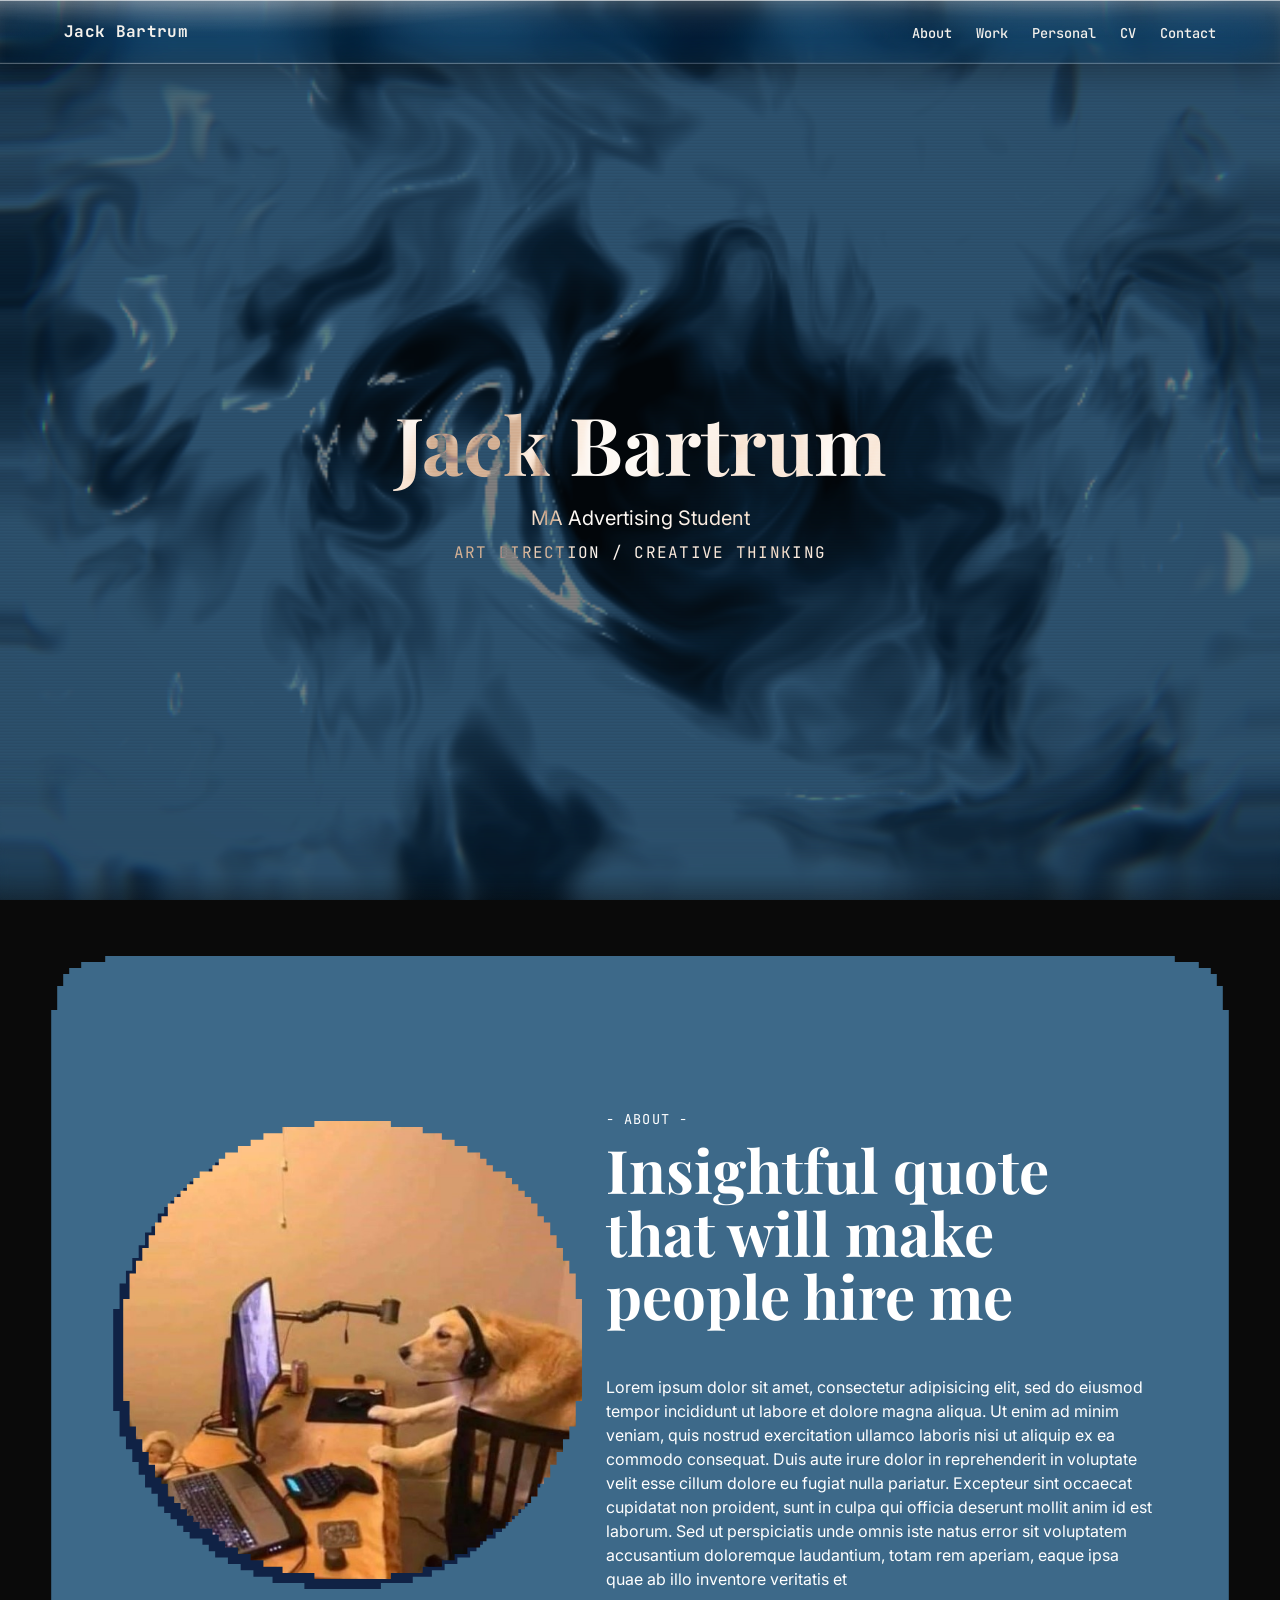
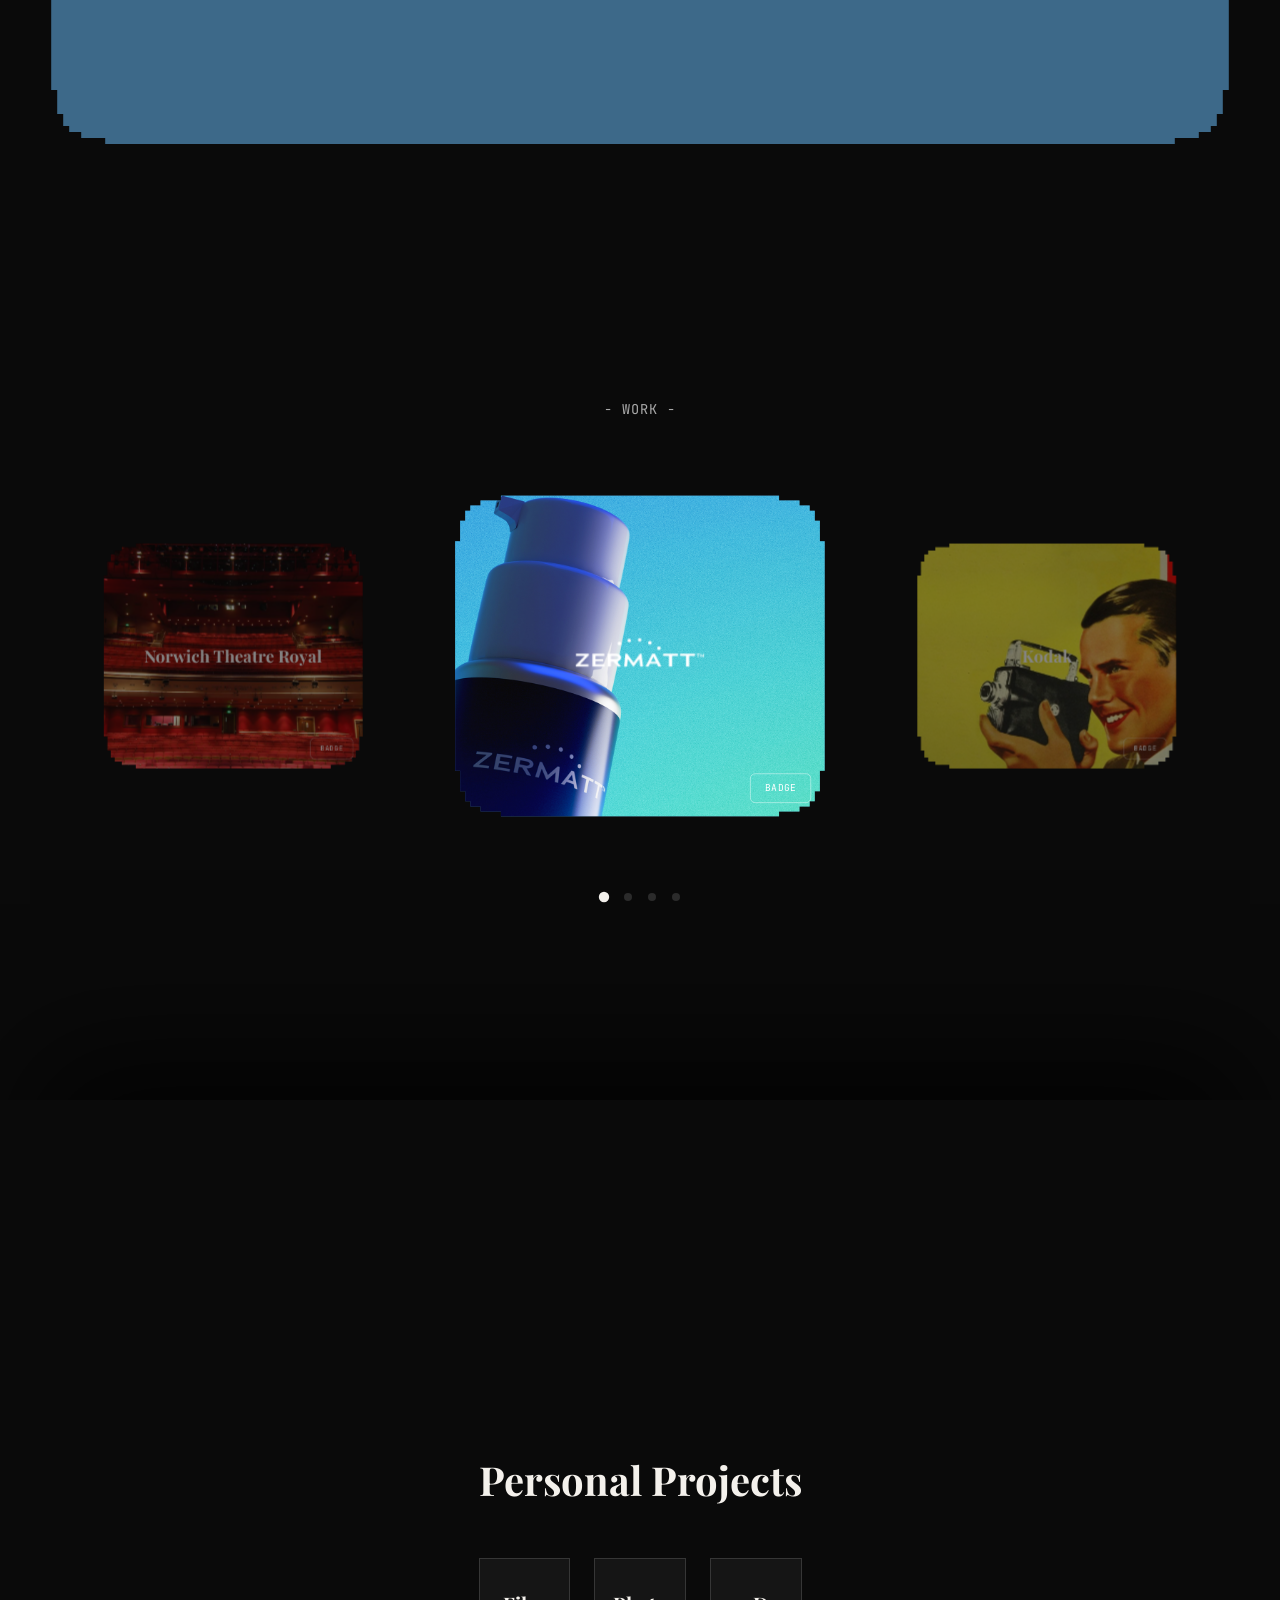
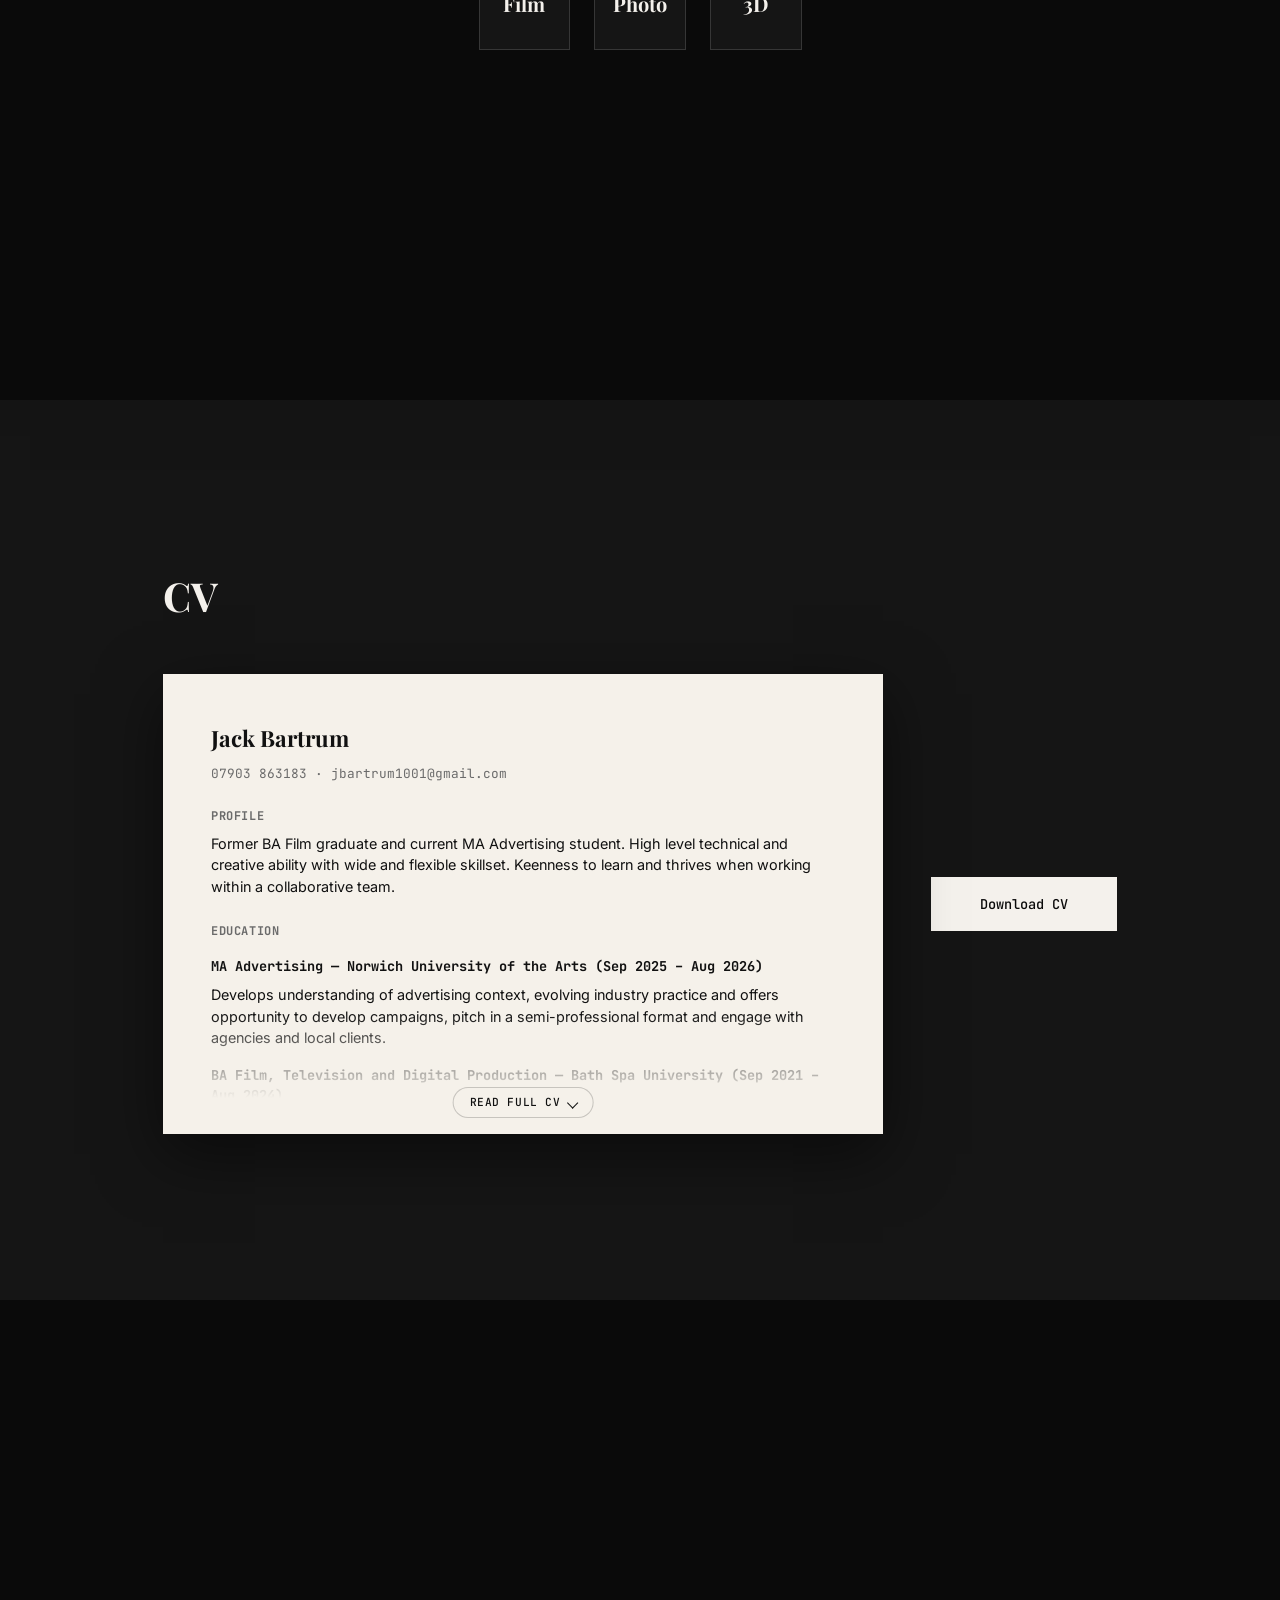
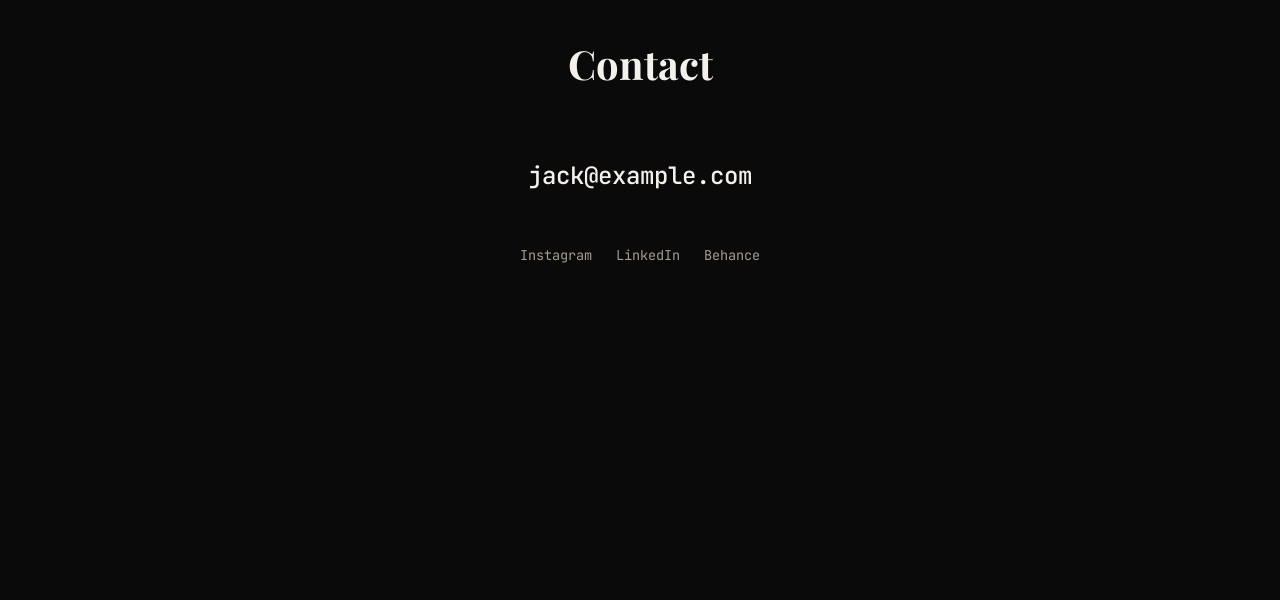
==== commit 9112aeb4: "Bring Work section in line with About, fix hero text lingering past it - Work tiles restyled to Abou" ====
--- a/index.html
+++ b/index.html
@@ -93,12 +93,21 @@
     <section id="work" class="work">
       <div class="work__pin">
         <div class="wrapper">
-          <h2 class="section-heading">Work</h2>
+          <p class="work__label">- work -</p>
         </div>
 
         <div class="work-carousel" data-work-carousel>
           <ul class="work-carousel__track">
             <li class="work-carousel__slide" data-work-slide>
+              <a href="work/zermatt.html" class="work-tile work-tile--zermatt">
+                <span class="work-tile__visual" aria-hidden="true"></span>
+                <span class="work-tile__logo"><img src="assets/images/zermatt-logo.png" alt="Zermatt" class="work-tile__logo-img"></span>
+                <span class="work-tile__badge">Badge</span>
+                <span class="work-tile__glass" aria-hidden="true"></span>
+              </a>
+            </li>
+
+            <li class="work-carousel__slide" data-work-slide>
               <a href="work/kodak.html" class="work-tile work-tile--kodak">
                 <span class="work-tile__visual" aria-hidden="true"></span>
                 <span class="work-tile__logo">Kodak</span>
@@ -108,15 +117,6 @@
             </li>
 
             <li class="work-carousel__slide" data-work-slide>
-              <a href="work/zermatt.html" class="work-tile work-tile--zermatt">
-                <span class="work-tile__visual" aria-hidden="true"></span>
-                <span class="work-tile__logo"><img src="assets/images/zermatt-logo.png" alt="Zermatt" class="work-tile__logo-img"></span>
-                <span class="work-tile__badge">Badge</span>
-                <span class="work-tile__glass" aria-hidden="true"></span>
-              </a>
-            </li>
-
-            <li class="work-carousel__slide" data-work-slide>
               <a href="work/twix.html" class="work-tile work-tile--twix">
                 <span class="work-tile__visual" aria-hidden="true"></span>
                 <span class="work-tile__logo">Twix</span>
@@ -137,8 +137,8 @@
         </div>
 
         <div class="work-carousel__dots" role="tablist" aria-label="Work projects">
+          <button class="work-carousel__dot" type="button" data-work-dot aria-label="Zermatt"></button>
           <button class="work-carousel__dot" type="button" data-work-dot aria-label="Kodak"></button>
-          <button class="work-carousel__dot" type="button" data-work-dot aria-label="Zermatt"></button>
           <button class="work-carousel__dot" type="button" data-work-dot aria-label="Twix"></button>
           <button class="work-carousel__dot" type="button" data-work-dot aria-label="Norwich Theatre Royal"></button>
         </div>
--- a/css/style.css
+++ b/css/style.css
@@ -155,7 +155,7 @@
     radial-gradient(55% 220% at 18% -80%, rgba(255, 255, 255, 0.55), rgba(255, 255, 255, 0) 60%),
     radial-gradient(40% 220% at 82% -100%, rgba(255, 255, 255, 0.3), rgba(255, 255, 255, 0) 60%),
     linear-gradient(to bottom, rgba(255, 255, 255, 0.08), rgba(255, 255, 255, 0) 60%),
-    rgba(10, 10, 10, 0.45);
+    rgba(10, 10, 10, 0.22);
   backdrop-filter: blur(20px) saturate(180%);
   -webkit-backdrop-filter: blur(20px) saturate(180%);
   border-bottom: 1px solid rgba(255, 255, 255, 0.14);
@@ -328,7 +328,12 @@
      painted text pixels are actually affected — visually equivalent to
      blending the text alone. */
   mix-blend-mode: difference;
-  will-change: transform;
+  will-change: transform, opacity;
+  /* Fades out once .about has fully scrolled past (see js/main.js) so
+     the frozen text doesn't linger, visible through the swirl, into
+     Work/Personal/etc. — it used to get covered by About's own frozen
+     panel, back when About froze too. */
+  transition: opacity 0.3s ease;
 }
 
 /* Original hero blob glow — kept for reference/revert (see git history
@@ -454,14 +459,18 @@
    ABOUT
 ----------------------------------------- */
 .about {
-  /* No z-index here on purpose — see js/main.js's setupStackPin. Once
-     .about__pin freezes (translateY holding its top at nav-height),
-     .work needs to paint over it via plain DOM order, which only
-     happens if neither section jumps into its own stacked z-index
-     layer. overflow: hidden + this section's own natural (bounded)
-     height is what makes the frozen .about__pin disappear once .about
-     itself has fully scrolled past — same relationship as .hero /
-     .hero__pin above.
+  /* No z-index here on purpose — .about__pin needs to paint over the
+     frozen .hero__pin via plain DOM order, which only happens if
+     neither section jumps into its own stacked z-index layer.
+
+     About used to freeze in place too (setupStackPin, same as
+     .work__pin), so it could be visually covered by .work scrolling up
+     over it. Dropped once .work's own background went transparent —
+     with nothing opaque left to cover the frozen panel, it just clipped
+     off hard at .about's overflow: hidden boundary instead, a jarring
+     "invisible border" cutoff. About now scrolls normally/continuously
+     like Personal/CV/Contact, so no overflow: hidden is needed here
+     either — there's no frozen pin left to clip away.
 
      No background-color here on purpose (was var(--color-bg) before
      the persistent .site-swirl trial) — the section needs to be
@@ -473,7 +482,6 @@
      continuous swirl, the "next card casts a shadow" seam read as a
      dark band across what should be one uninterrupted background. */
   position: relative;
-  overflow: hidden;
   padding-block: var(--space-md);
 }
 
@@ -509,7 +517,6 @@
      cells × step = total corner cut). */
   --pixel-corner-step: 6px;
   position: relative;
-  will-change: transform;
   min-height: calc(100vh - var(--nav-height) - var(--space-lg));
   display: flex;
   align-items: center;
@@ -1145,12 +1152,16 @@
   /* See .about's comment — no z-index, so .personal can paint over it
      the same way .work paints over the frozen .about. overflow: hidden
      here is what lets .work__pin's freeze self-limit once .work itself
-     has scrolled past, instead of staying glued under the nav forever. */
+     has scrolled past, instead of staying glued under the nav forever.
+
+     No background-color or box-shadow here on purpose, matching .about
+     — the section needs to be see-through so the shared fixed swirl
+     shows behind the carousel and around its edges, and a shadow cast
+     onto the now-transparent .about would read as a seam across what
+     should be one continuous swirl. */
   position: relative;
   overflow: hidden;
   padding-block: var(--space-xl);
-  background-color: var(--color-bg);
-  box-shadow: 0 -80px 120px -30px rgba(0, 0, 0, 0.7);
 }
 
 .work__pin {
@@ -1158,7 +1169,16 @@
   will-change: transform;
 }
 
-.work .section-heading {
+.work__label {
+  /* Same styling as .about__label, centered — replaces the old red
+     pulsing "Work" .section-heading so the carousel gets a quiet
+     label instead of a competing glow. */
+  font-family: var(--font-mono);
+  color: rgba(255, 255, 255, 0.65);
+  font-size: 0.85rem;
+  text-transform: uppercase;
+  letter-spacing: 0.08em;
+  text-align: center;
   margin-bottom: var(--space-lg);
 }
 
@@ -1169,6 +1189,11 @@
   width: 100%;
   height: var(--slide-h);
   overflow: hidden;
+  /* Tells the browser this element's own touch gesture is vertical
+     panning, so a vertical touch scrolls the page immediately with no
+     hesitation — js/main.js's touchmove handler still fires regardless
+     and preventDefault()s only once it detects a horizontal swipe. */
+  touch-action: pan-y;
 }
 
 .work-carousel__track {
@@ -1207,30 +1232,81 @@
 }
 
 .work-tile {
+  /* Same pixel-staircase corner recipe as .about__pin (see its comment
+     for the step-pattern reasoning) instead of a plain border-radius —
+     replaces the old flat "black window" look with the About panel's
+     blue pixel-corner pane. clip-path shapes the whole tile (photo,
+     logo, badge, glass included), same as it does for .about__pin. */
+  --pixel-corner-step: 6px;
   position: relative;
   display: flex;
   align-items: center;
   justify-content: center;
   width: 100%;
   height: 100%;
-  border-radius: 20px;
-  background-color: var(--color-surface-dark);
+  background-color: #3d6989;
   color: #ffffff;
   overflow: hidden;
+  clip-path: polygon(
+    0 calc(var(--pixel-corner-step) * 9),
+    calc(var(--pixel-corner-step) * 1) calc(var(--pixel-corner-step) * 9),
+    calc(var(--pixel-corner-step) * 1) calc(var(--pixel-corner-step) * 5),
+    calc(var(--pixel-corner-step) * 2) calc(var(--pixel-corner-step) * 5),
+    calc(var(--pixel-corner-step) * 2) calc(var(--pixel-corner-step) * 3),
+    calc(var(--pixel-corner-step) * 3) calc(var(--pixel-corner-step) * 3),
+    calc(var(--pixel-corner-step) * 3) calc(var(--pixel-corner-step) * 2),
+    calc(var(--pixel-corner-step) * 5) calc(var(--pixel-corner-step) * 2),
+    calc(var(--pixel-corner-step) * 5) calc(var(--pixel-corner-step) * 1),
+    calc(var(--pixel-corner-step) * 9) calc(var(--pixel-corner-step) * 1),
+    calc(var(--pixel-corner-step) * 9) 0,
+    calc(100% - var(--pixel-corner-step) * 9) 0,
+    calc(100% - var(--pixel-corner-step) * 9) calc(var(--pixel-corner-step) * 1),
+    calc(100% - var(--pixel-corner-step) * 5) calc(var(--pixel-corner-step) * 1),
+    calc(100% - var(--pixel-corner-step) * 5) calc(var(--pixel-corner-step) * 2),
+    calc(100% - var(--pixel-corner-step) * 3) calc(var(--pixel-corner-step) * 2),
+    calc(100% - var(--pixel-corner-step) * 3) calc(var(--pixel-corner-step) * 3),
+    calc(100% - var(--pixel-corner-step) * 2) calc(var(--pixel-corner-step) * 3),
+    calc(100% - var(--pixel-corner-step) * 2) calc(var(--pixel-corner-step) * 5),
+    calc(100% - var(--pixel-corner-step) * 1) calc(var(--pixel-corner-step) * 5),
+    calc(100% - var(--pixel-corner-step) * 1) calc(var(--pixel-corner-step) * 9),
+    100% calc(var(--pixel-corner-step) * 9),
+    100% calc(100% - var(--pixel-corner-step) * 9),
+    calc(100% - var(--pixel-corner-step) * 1) calc(100% - var(--pixel-corner-step) * 9),
+    calc(100% - var(--pixel-corner-step) * 1) calc(100% - var(--pixel-corner-step) * 5),
+    calc(100% - var(--pixel-corner-step) * 2) calc(100% - var(--pixel-corner-step) * 5),
+    calc(100% - var(--pixel-corner-step) * 2) calc(100% - var(--pixel-corner-step) * 3),
+    calc(100% - var(--pixel-corner-step) * 3) calc(100% - var(--pixel-corner-step) * 3),
+    calc(100% - var(--pixel-corner-step) * 3) calc(100% - var(--pixel-corner-step) * 2),
+    calc(100% - var(--pixel-corner-step) * 5) calc(100% - var(--pixel-corner-step) * 2),
+    calc(100% - var(--pixel-corner-step) * 5) calc(100% - var(--pixel-corner-step) * 1),
+    calc(100% - var(--pixel-corner-step) * 9) calc(100% - var(--pixel-corner-step) * 1),
+    calc(100% - var(--pixel-corner-step) * 9) 100%,
+    calc(var(--pixel-corner-step) * 9) 100%,
+    calc(var(--pixel-corner-step) * 9) calc(100% - var(--pixel-corner-step) * 1),
+    calc(var(--pixel-corner-step) * 5) calc(100% - var(--pixel-corner-step) * 1),
+    calc(var(--pixel-corner-step) * 5) calc(100% - var(--pixel-corner-step) * 2),
+    calc(var(--pixel-corner-step) * 3) calc(100% - var(--pixel-corner-step) * 2),
+    calc(var(--pixel-corner-step) * 3) calc(100% - var(--pixel-corner-step) * 3),
+    calc(var(--pixel-corner-step) * 2) calc(100% - var(--pixel-corner-step) * 3),
+    calc(var(--pixel-corner-step) * 2) calc(100% - var(--pixel-corner-step) * 5),
+    calc(var(--pixel-corner-step) * 1) calc(100% - var(--pixel-corner-step) * 5),
+    calc(var(--pixel-corner-step) * 1) calc(100% - var(--pixel-corner-step) * 9),
+    0 calc(100% - var(--pixel-corner-step) * 9)
+  );
 }
 
 .work-tile__visual {
   position: absolute;
   inset: 0;
-  background-color: var(--color-surface-dark);
+  background-color: #3d6989;
   background-size: cover;
   background-position: center;
 }
 
-.work-tile--kodak .work-tile__visual { background-color: #4a4a4a; }
-.work-tile--zermatt .work-tile__visual { background-color: #3a3a3a; background-image: url("../assets/images/Zermatt.jpg"); background-position: center top; }
-.work-tile--twix .work-tile__visual { background-color: #55483a; }
-.work-tile--norwich .work-tile__visual { background-color: #402f3a; }
+.work-tile--kodak .work-tile__visual { background-color: #3d6989; background-image: url("../assets/images/kodak-temp.png"); }
+.work-tile--zermatt .work-tile__visual { background-color: #3d6989; background-image: url("../assets/images/Zermatt.jpg"); background-position: center top; }
+.work-tile--twix .work-tile__visual { background-color: #3d6989; background-image: url("../assets/images/twix-temp.png"); }
+.work-tile--norwich .work-tile__visual { background-color: #3d6989; background-image: url("../assets/images/theatre-temp.jpg"); }
 
 .work-tile__logo {
   font-family: var(--font-display);
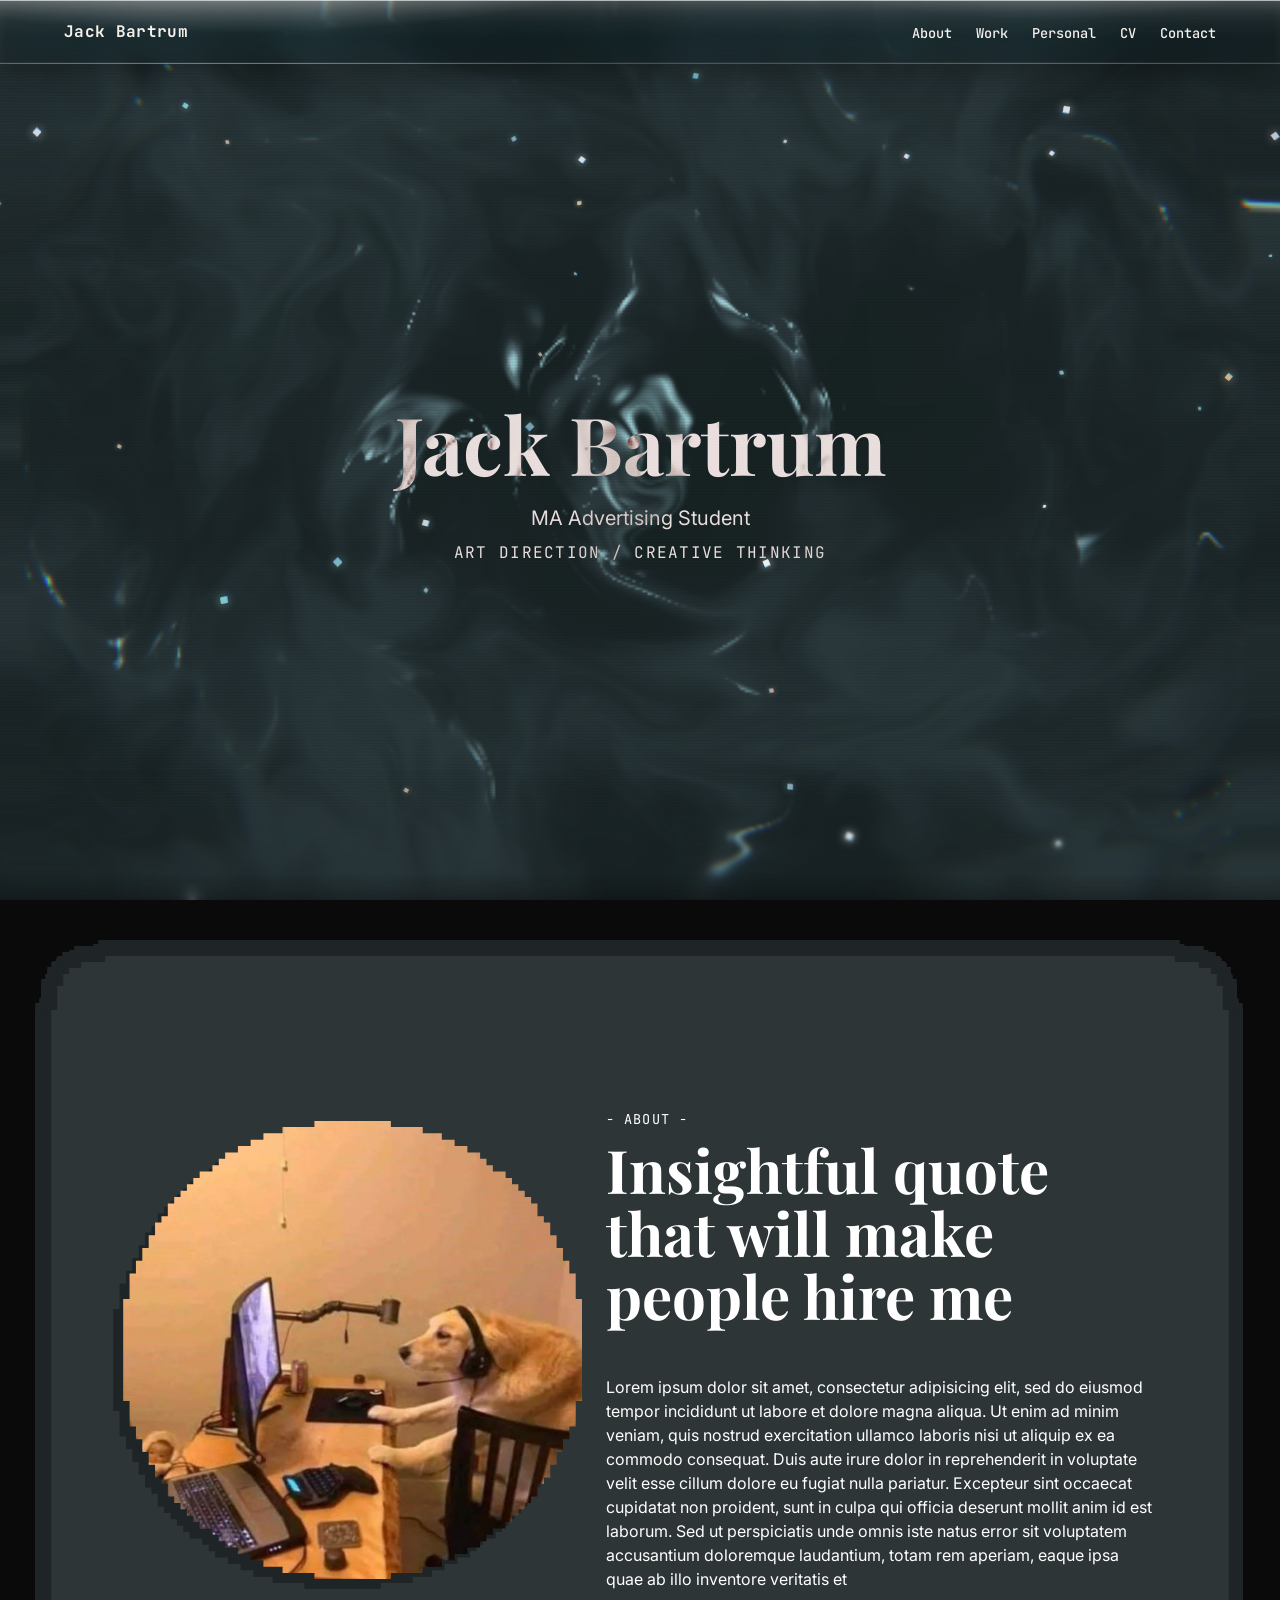
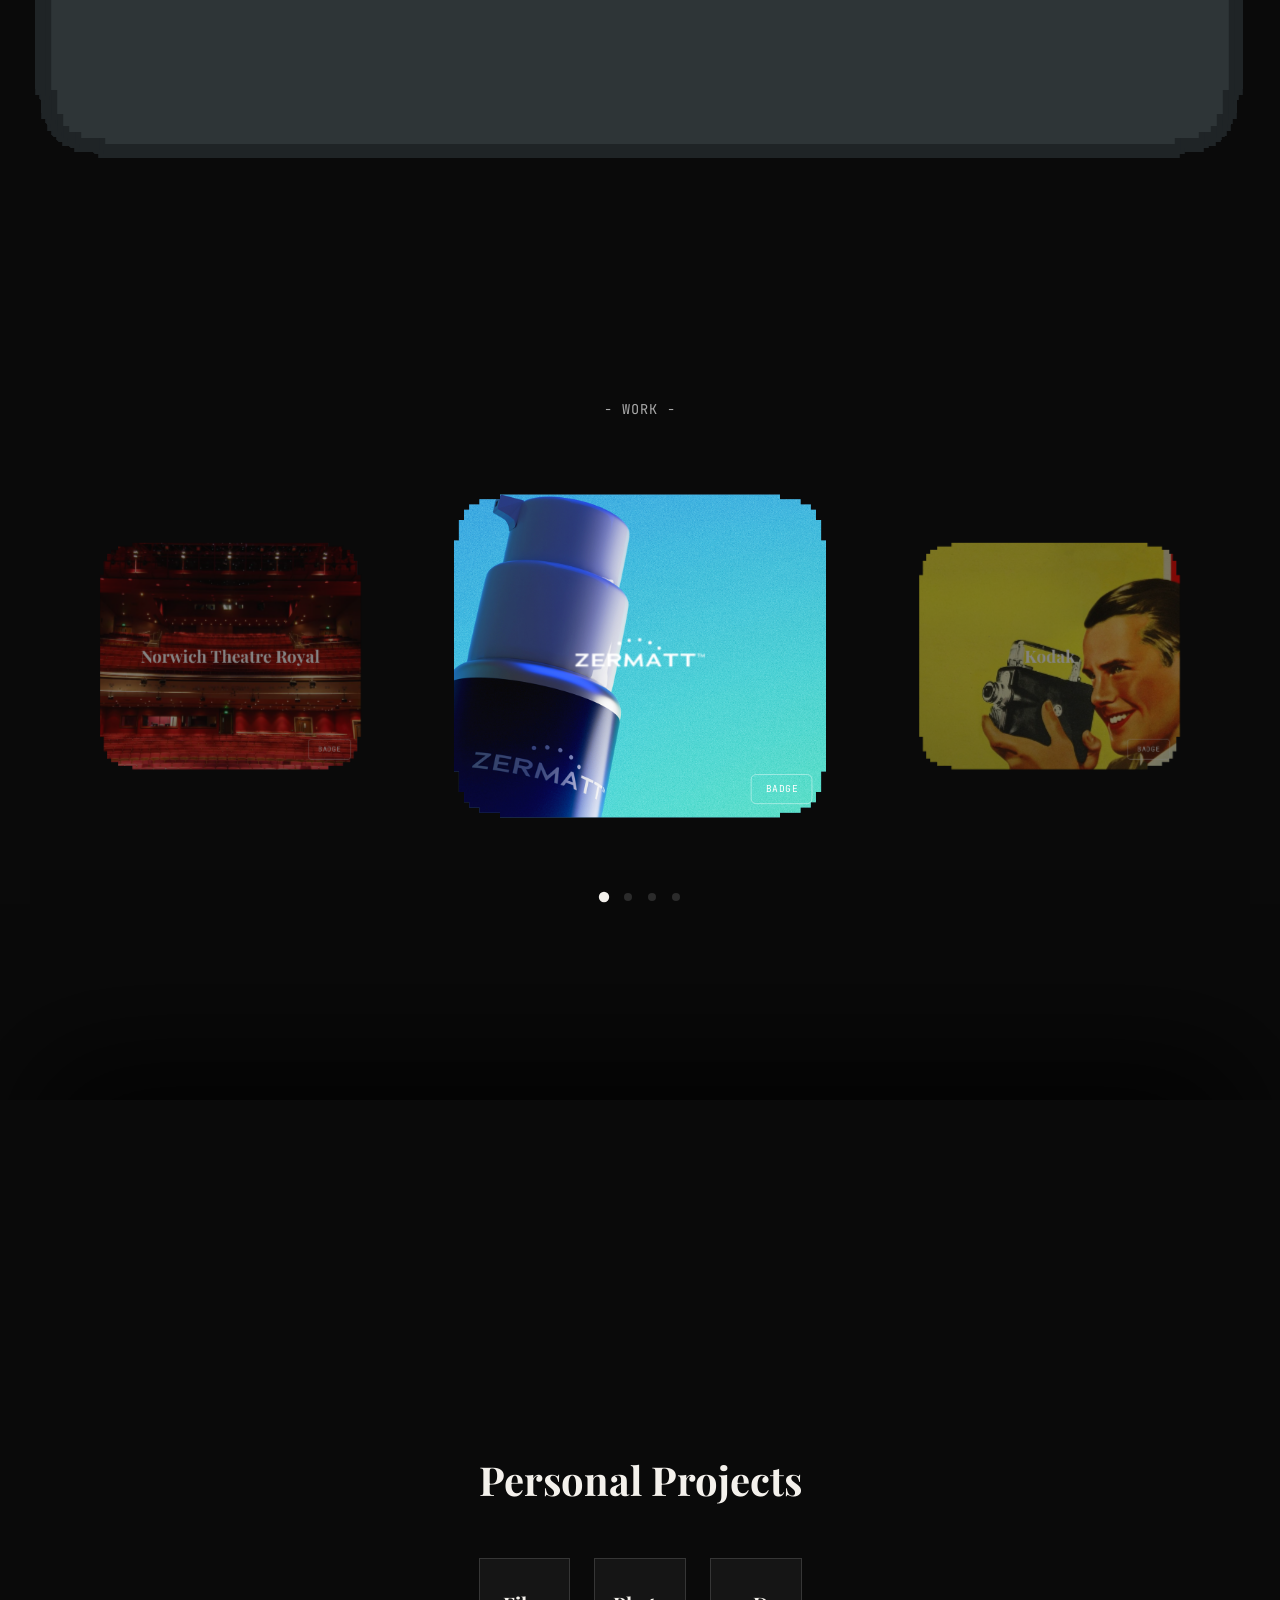
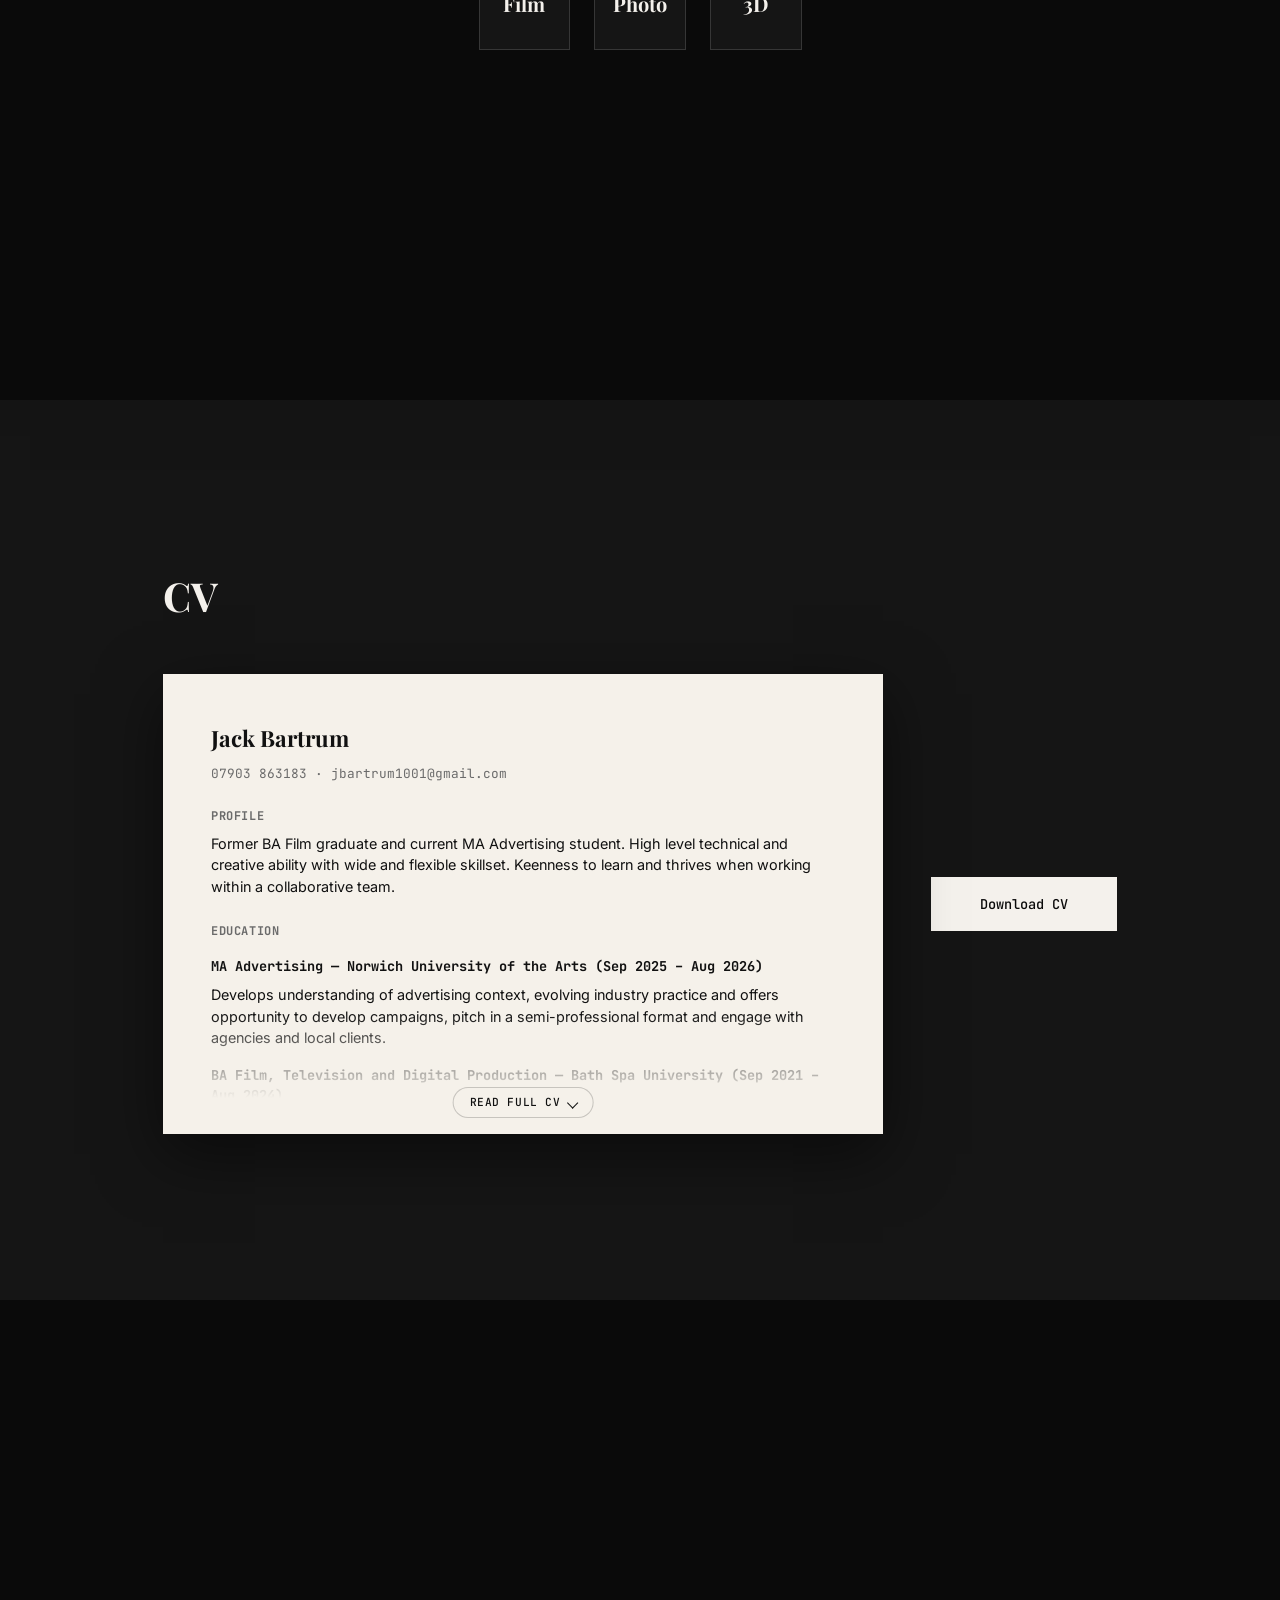
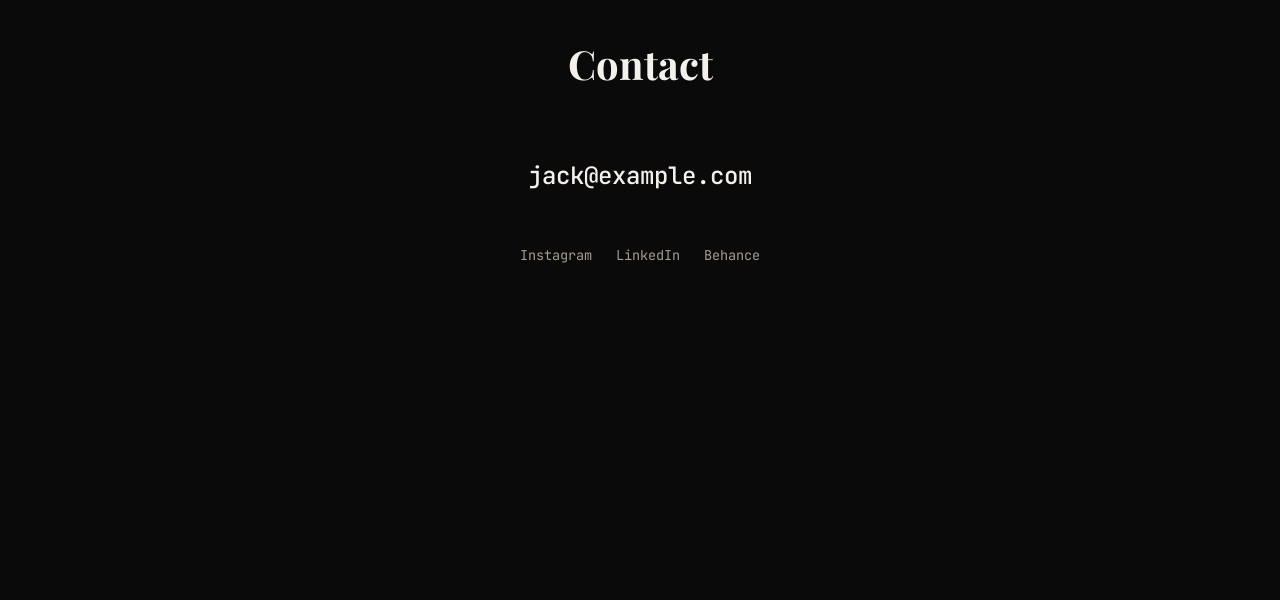
==== commit 5062500c: "Retune swirl to a Balatro-match palette, rework About panel border, add particle sparkles - Swirl: c" ====
--- a/index.html
+++ b/index.html
@@ -15,6 +15,7 @@
 
   <div class="site-swirl" aria-hidden="true"></div>
   <div class="site-scanlines" aria-hidden="true"></div>
+  <div class="site-particles" aria-hidden="true"></div>
 
   <header class="site-header">
     <div class="site-header__inner">
--- a/css/style.css
+++ b/css/style.css
@@ -112,7 +112,12 @@
   inset: 0;
   z-index: -1;
   pointer-events: none;
-  filter: brightness(0.5) saturate(1.1);
+  /* brightness dropped entirely (was 0.5, briefly 0.8) alongside the
+     teal-gray Balatro-match palette trial in js/main.js — those
+     colours were colour-picked directly off the reference screenshot
+     at full brightness, so any further brightness filter was just
+     darkening them past the actual target. saturate(1.1) kept. */
+  filter: saturate(1.1);
 }
 
 /* CRT scanlines — from assets/background/example-usage.html's .crt
@@ -140,6 +145,22 @@
       rgba(0, 0, 0, 0.35) 2px, rgba(0, 0, 0, 0.35) 3px
     ),
     radial-gradient(ellipse at center, rgba(0, 0, 0, 0) 55%, rgba(0, 0, 0, 0.4) 130%);
+}
+
+/* Drifting particle sparkles — small rotating squares over the swirl,
+   per a Balatro reference screenshot. Plain 2D canvas (js/main.js),
+   not WebGL like .site-swirl — cheap enough per-pixel that it needs
+   no resolutionScale-style perf tuning. Same fixed/z-index: -1 layer
+   as .site-swirl/.site-scanlines, but placed LAST in the DOM (after
+   .site-scanlines) so it paints on top of both — keeps the sparkles
+   crisp instead of getting dimmed by .site-scanlines' own
+   mix-blend-mode: multiply, which only darkens whatever's underneath
+   it in paint order. */
+.site-particles {
+  position: fixed;
+  inset: 0;
+  z-index: -1;
+  pointer-events: none;
 }
 
 /* -----------------------------------------
@@ -483,6 +504,41 @@
      dark band across what should be one uninterrupted background. */
   position: relative;
   padding-block: var(--space-md);
+  /* Pixel-card border for .about__pin's panel, per a Balatro reference
+     screenshot's outlined card style — lives HERE, on the plain
+     clip-path-free parent section, not on .about__pin itself. That's
+     not optional placement: filter is applied to an element BEFORE
+     its own clip-path clips the result (same ordering that gotcha #12
+     in CLAUDE.md already documents for shadows-under-clip-path), so a
+     drop-shadow on .about__pin gets its own bleed clipped straight
+     back off by .about__pin's own pixel-staircase clip-path — this is
+     what silently broke the border entirely on the first attempt —
+     confirmed invisible in a real browser even at an unmissable
+     diagnostic magenta, despite this tool's own Browser-pane
+     screenshots (wrongly) appearing to show it working; don't trust
+     those screenshots alone for clip-path'd shadow/filter effects,
+     same caveat as gotcha #13. Hosting the filter on .about instead —
+     which has no clip-path of its own — lets the shadow bleed reach
+     the screen; re-tested at diagnostic magenta again here and
+     confirmed visible in a real browser this time before settling
+     back on the real #1f2426 (briefly swapped with the panel colour
+     and reverted back shortly after). Four axis + four diagonal offsets
+     (diagonals at 1/√2 of the axis radius) stack into a uniform
+     outline that traces .about__pin's staircase corners reasonably
+     well, since each drop-shadow duplicates the actual rendered
+     (already-clipped) alpha silhouette rather than the rectangular
+     border box a plain CSS border/outline would use. Halved from an
+     initial 12px/8.5px radius to 6px/4.25px per feedback once the
+     border was confirmed visible and working. */
+  filter:
+    drop-shadow(6px 0 0 #1f2426)
+    drop-shadow(-6px 0 0 #1f2426)
+    drop-shadow(0 6px 0 #1f2426)
+    drop-shadow(0 -6px 0 #1f2426)
+    drop-shadow(4.25px 4.25px 0 #1f2426)
+    drop-shadow(-4.25px 4.25px 0 #1f2426)
+    drop-shadow(4.25px -4.25px 0 #1f2426)
+    drop-shadow(-4.25px -4.25px 0 #1f2426);
 }
 
 .about__pin {
@@ -523,8 +579,10 @@
   margin-inline: clamp(16px, 4vw, 72px);
   padding: var(--space-xl) var(--space-lg);
   /* Trial panel color, not the sitewide --color-bg — a placeholder
-     ahead of a full colour scheme pass later. */
-  background-color: #3d6989;
+     ahead of a full colour scheme pass later. Briefly swapped with
+     the border/portrait-shadow colour (#1f2426) and reverted back to
+     this shortly after, per explicit request. */
+  background-color: #2e3537;
   clip-path: polygon(
     0 calc(var(--pixel-corner-step) * 9),
     calc(var(--pixel-corner-step) * 1) calc(var(--pixel-corner-step) * 9),
@@ -642,7 +700,7 @@
   inset: 0;
   z-index: -1;
   transform: translate(-10px, 10px);
-  background-color: #102245;
+  background-color: #1f2426;
   clip-path: polygon(
     50.0% 0.0%,
     51.389% 0.0%,
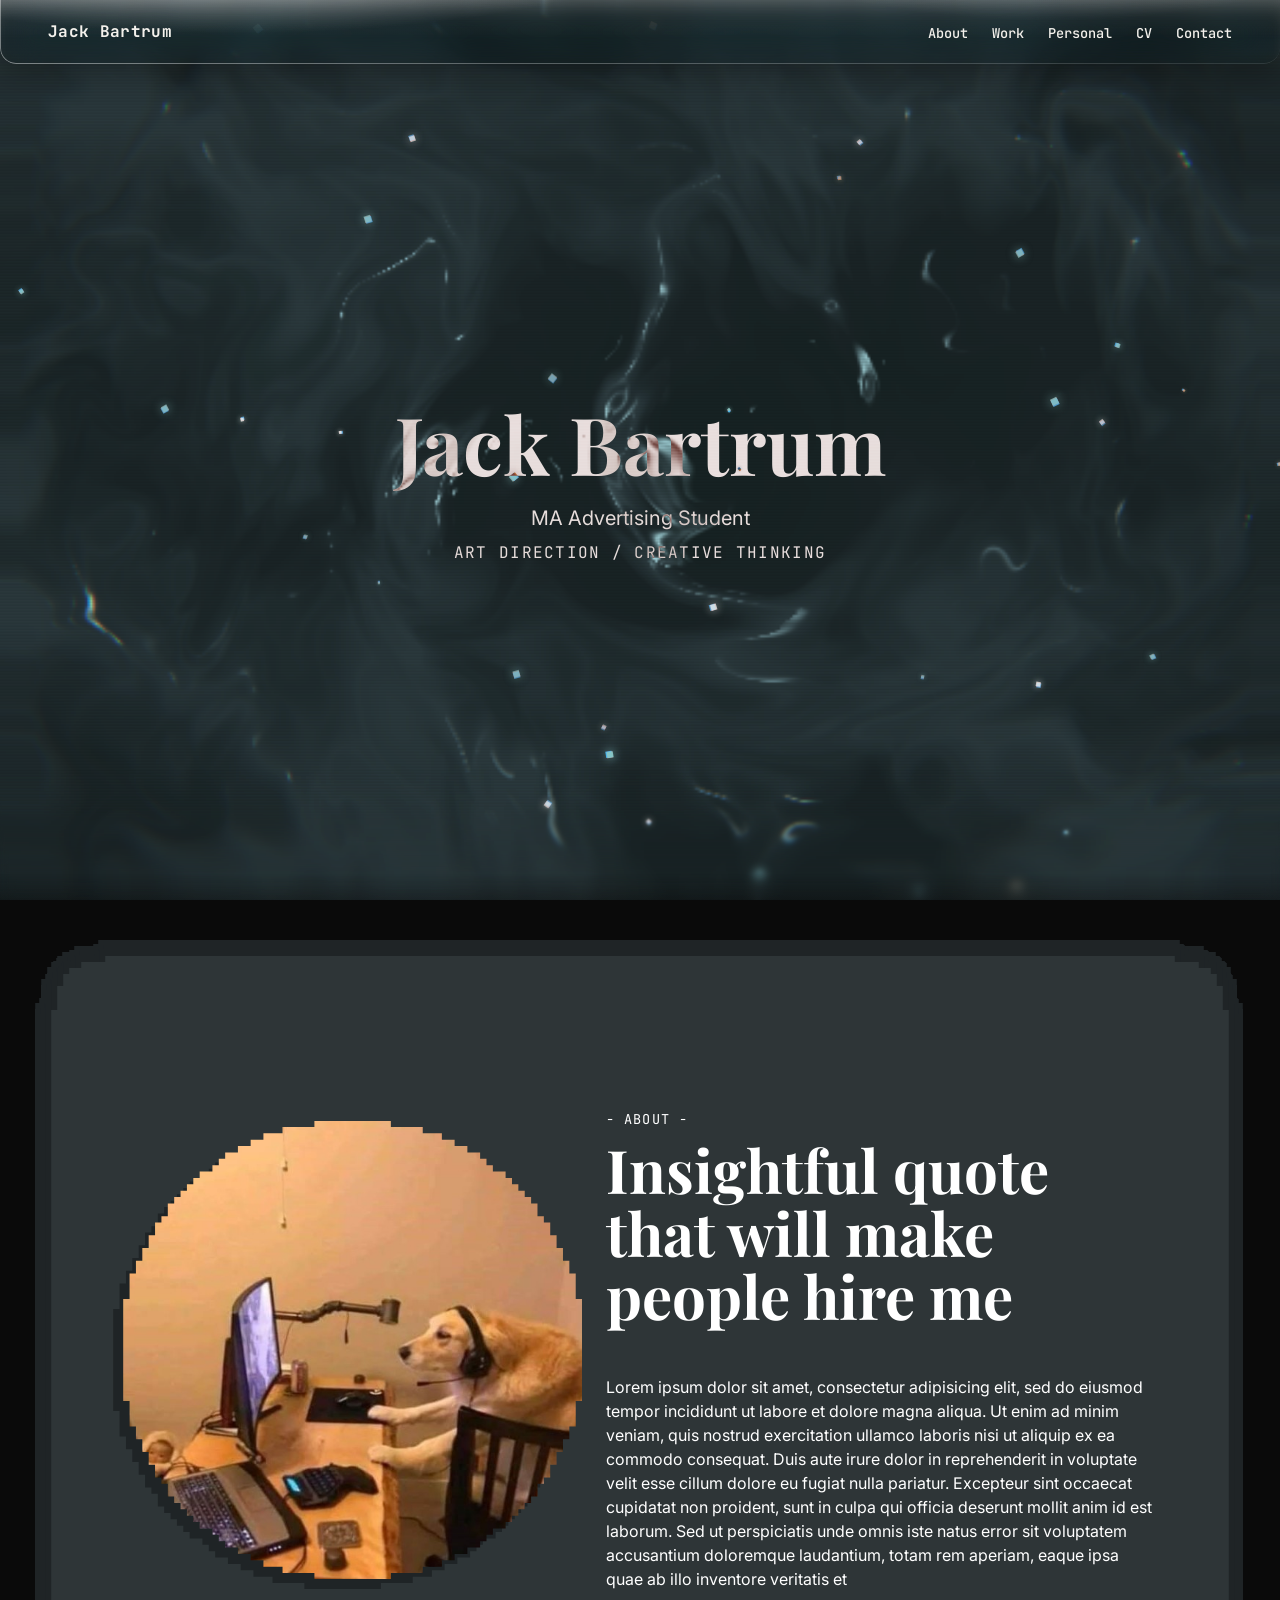
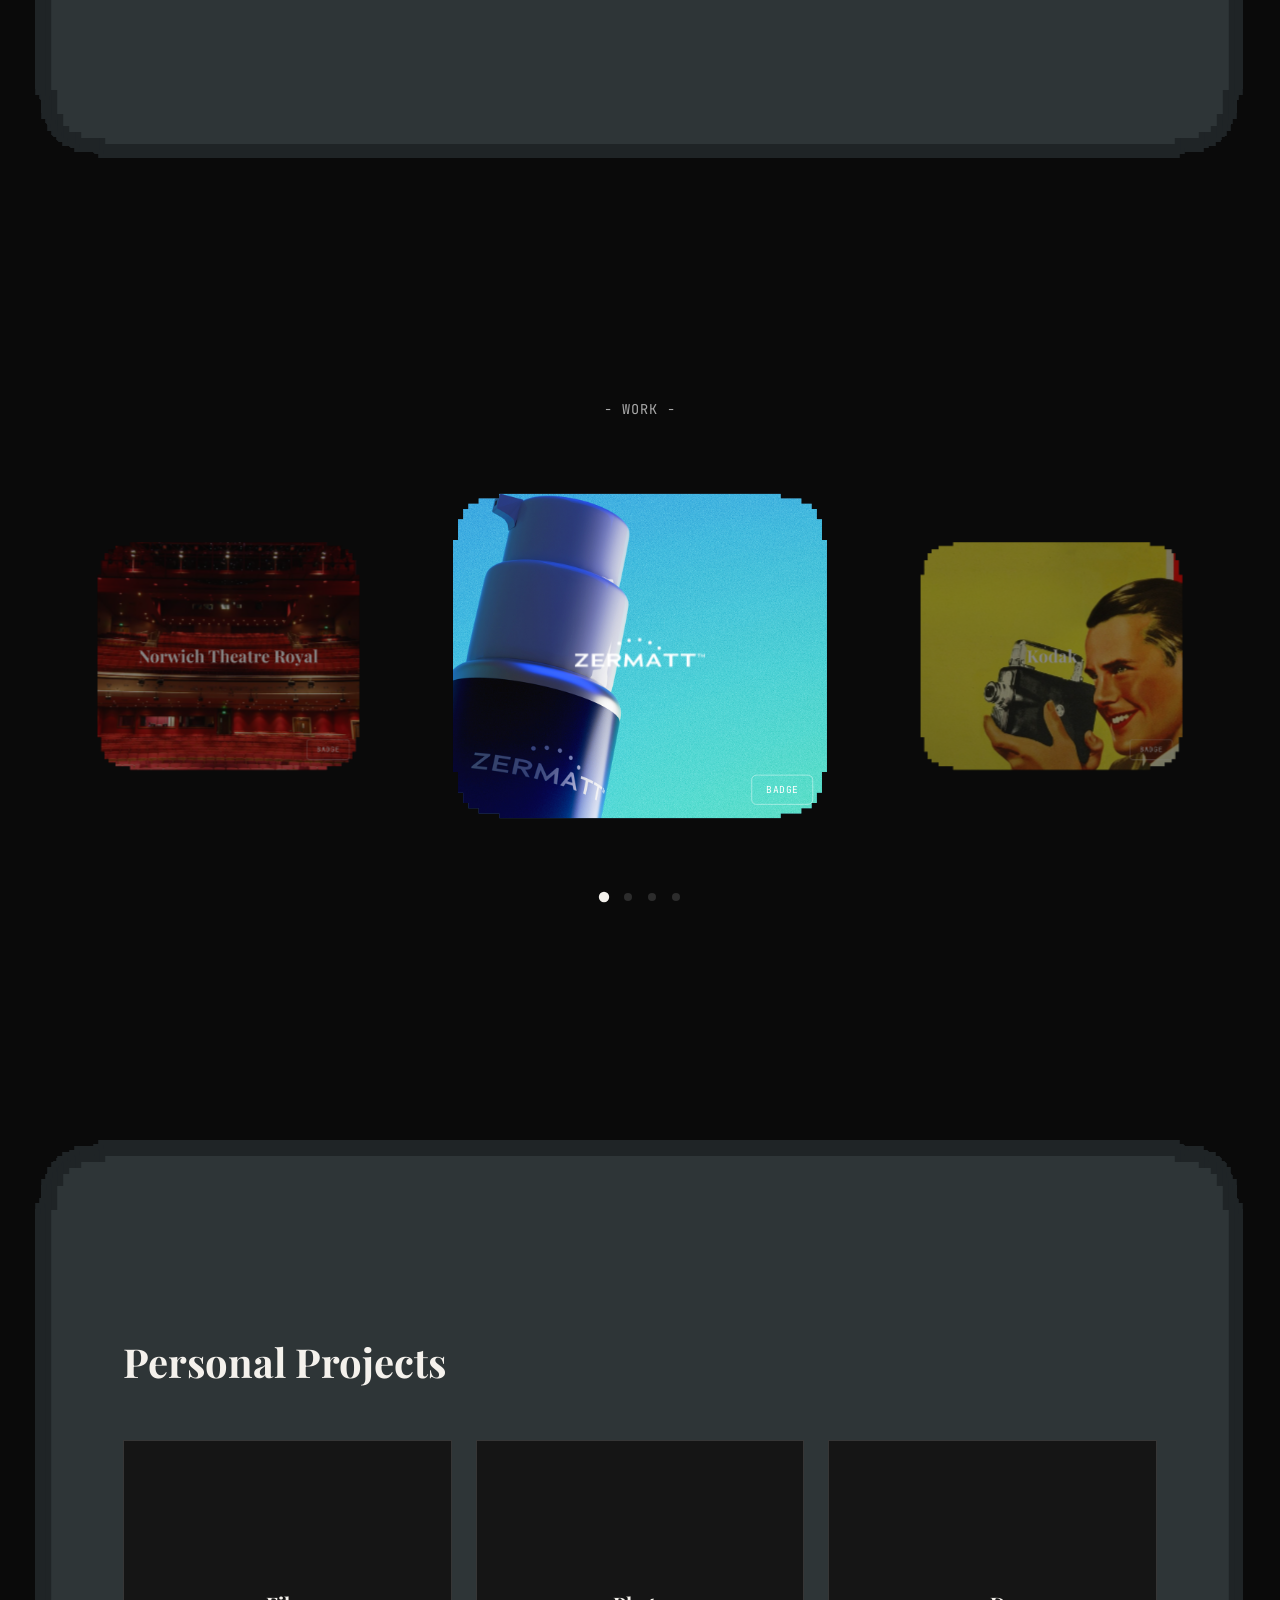
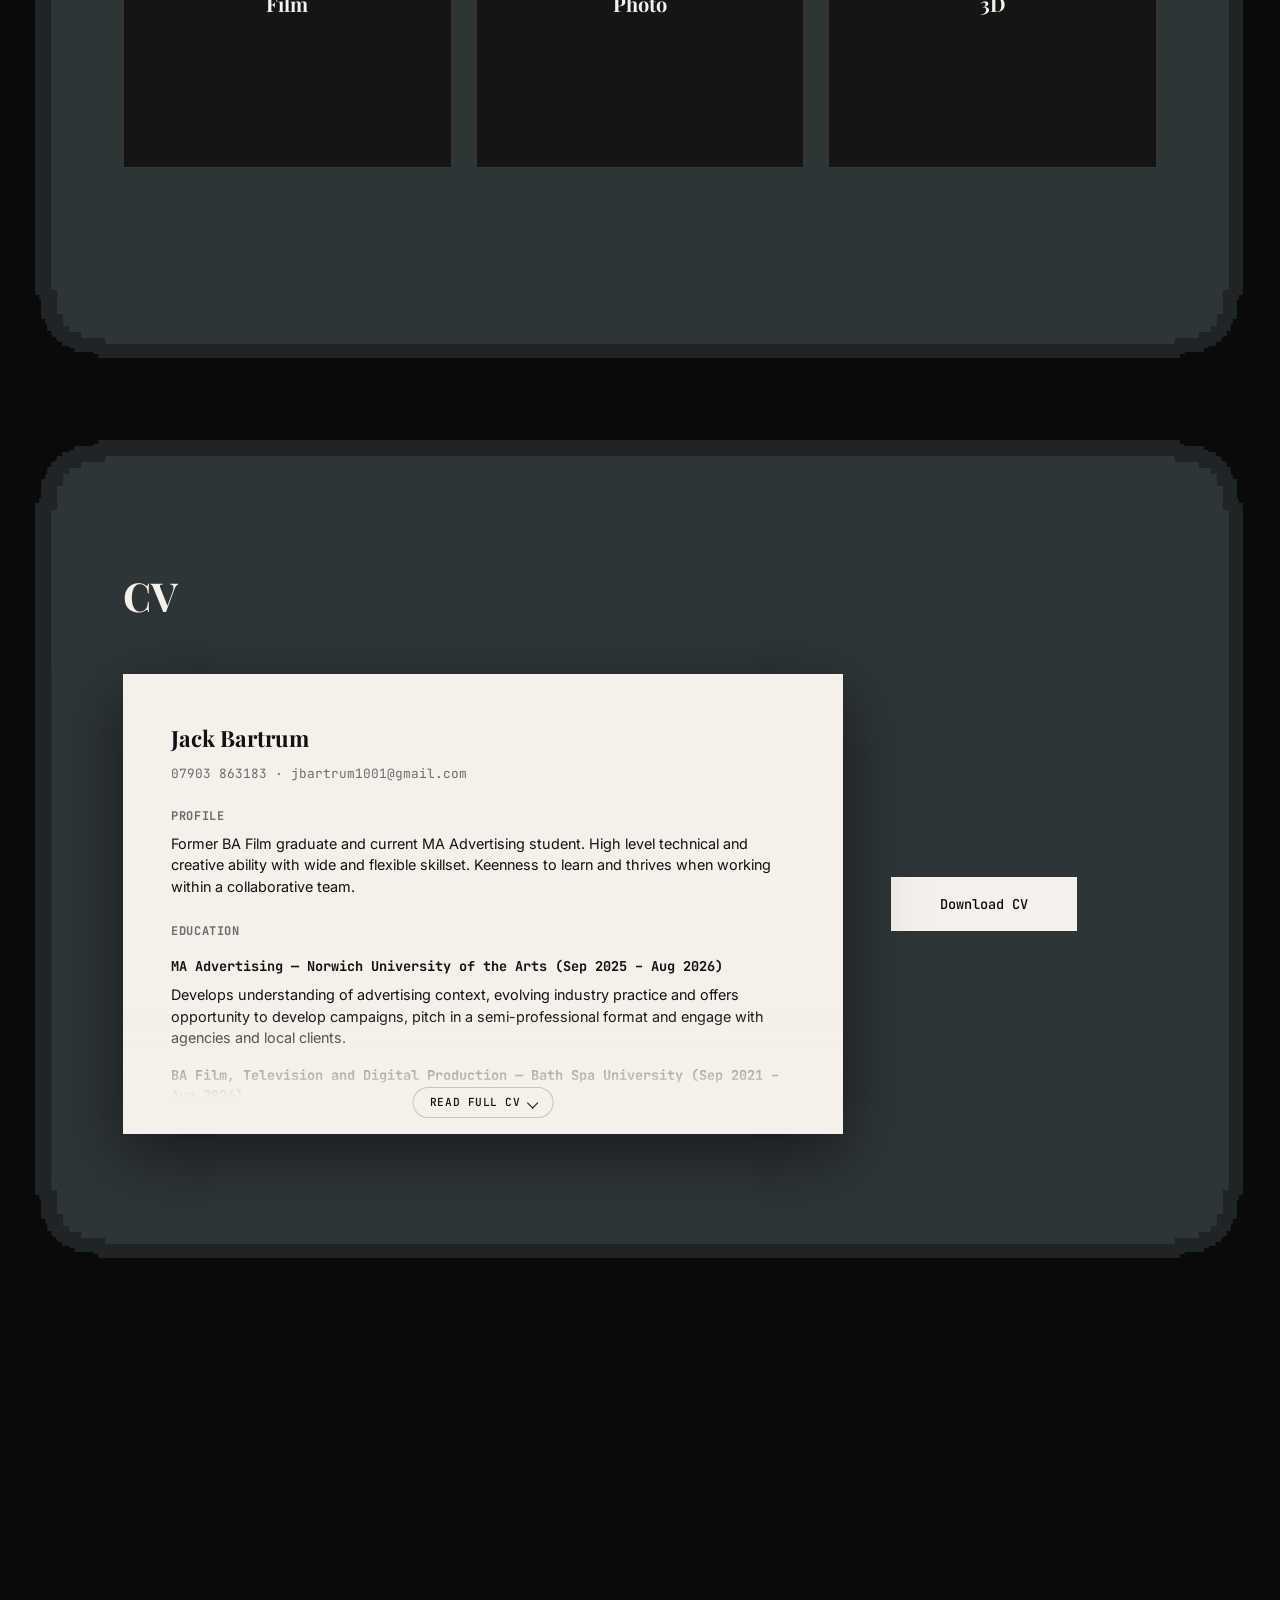
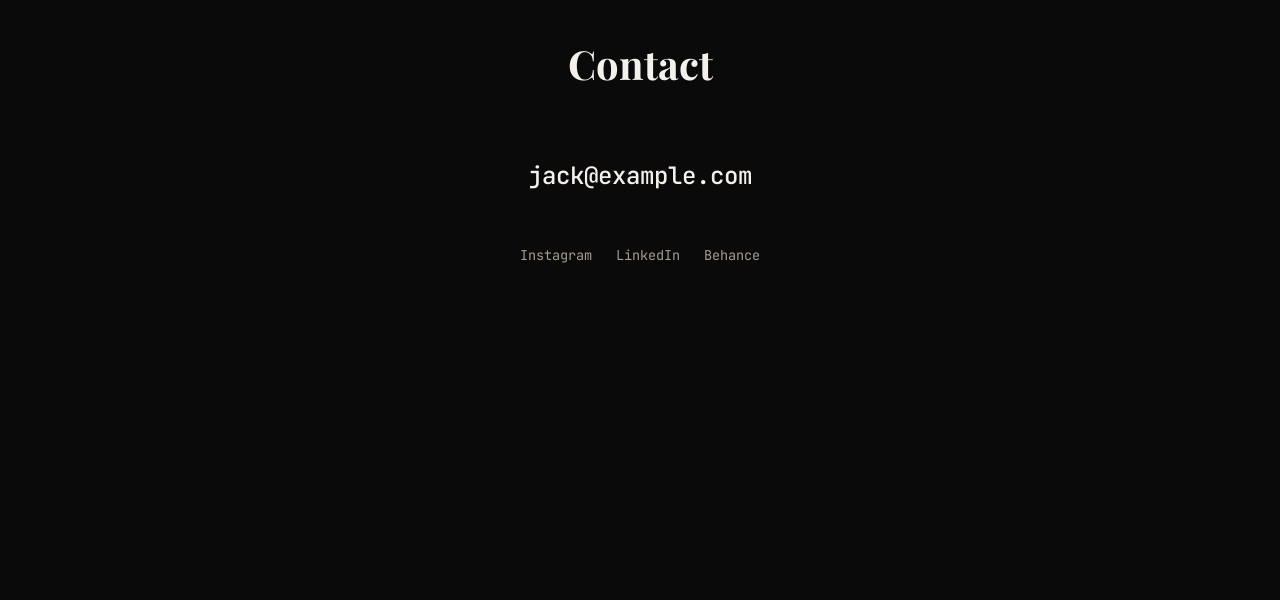
==== commit a5f7d8be: "Give Personal/CV About-style panels; redesign Work's scroll effect as a push-off Personal Projects a" ====
--- a/index.html
+++ b/index.html
@@ -148,28 +148,31 @@
 
     <!-- PERSONAL PROJECTS -->
     <section id="personal" class="personal">
-      <div class="wrapper">
-        <h2 class="section-heading">Personal Projects</h2>
-        <div class="personal__grid">
-          <a href="personal/film.html" class="personal__tile">
-            <span>Film</span>
-          </a>
-          <a href="personal/photo.html" class="personal__tile">
-            <span>Photo</span>
-          </a>
-          <a href="personal/3d.html" class="personal__tile">
-            <span>3D</span>
-          </a>
+      <div class="personal__pin">
+        <div class="wrapper">
+          <h2 class="section-heading">Personal Projects</h2>
+          <div class="personal__grid">
+            <a href="personal/film.html" class="personal__tile">
+              <span>Film</span>
+            </a>
+            <a href="personal/photo.html" class="personal__tile">
+              <span>Photo</span>
+            </a>
+            <a href="personal/3d.html" class="personal__tile">
+              <span>3D</span>
+            </a>
+          </div>
         </div>
       </div>
     </section>
 
     <!-- CV -->
     <section id="cv" class="cv">
-      <div class="wrapper cv__grid">
-        <h2 class="section-heading">CV</h2>
-        <div class="cv__content">
-          <div class="cv__document">
+      <div class="cv__pin">
+        <div class="wrapper cv__grid">
+          <h2 class="section-heading">CV</h2>
+          <div class="cv__content">
+            <div class="cv__document">
             <p class="cv__doc-name">Jack Bartrum</p>
             <p class="cv__doc-contact">07903 863183 · jbartrum1001@gmail.com</p>
 
@@ -266,6 +269,7 @@
             Download CV
           </a>
         </div>
+      </div>
       </div>
     </section>
 
--- a/css/style.css
+++ b/css/style.css
@@ -179,20 +179,30 @@
     rgba(10, 10, 10, 0.22);
   backdrop-filter: blur(20px) saturate(180%);
   -webkit-backdrop-filter: blur(20px) saturate(180%);
-  border-bottom: 1px solid rgba(255, 255, 255, 0.14);
+  border-radius: 0 0 16px 16px;
   box-shadow:
-    inset 0 1px 0 rgba(255, 255, 255, 0.6),
     inset 0 14px 20px -12px rgba(255, 255, 255, 0.25),
     inset 0 -1px 0 rgba(255, 255, 255, 0.05),
     0 8px 30px rgba(0, 0, 0, 0.3);
   z-index: 100;
 }
 
+.site-header::after {
+  content: "";
+  position: absolute;
+  inset: 0;
+  border-radius: inherit;
+  padding: 0 0 1px 1px;
+  background: linear-gradient(to right, rgba(255, 255, 255, 0.4), rgba(255, 255, 255, 0.05));
+  -webkit-mask: linear-gradient(#000 0 0) content-box, linear-gradient(#000 0 0);
+  -webkit-mask-composite: xor;
+  mask-composite: exclude;
+  pointer-events: none;
+}
+
 .site-header__inner {
-  max-width: var(--max-width);
   height: 100%;
-  margin-inline: auto;
-  padding-inline: var(--gutter);
+  padding-inline: calc(var(--gutter) * 2);
   display: flex;
   align-items: center;
   justify-content: space-between;
@@ -498,10 +508,9 @@
      see-through so the shared fixed swirl shows in the gutter around
      .about__pin's panel, same reasoning as .hero__pin.
 
-     No box-shadow either (every other section in the stack still has
-     one — see .work/.personal) — with hero and About now sharing one
-     continuous swirl, the "next card casts a shadow" seam read as a
-     dark band across what should be one uninterrupted background. */
+     No box-shadow either — with every section now sharing one
+     continuous swirl, a "next card casts a shadow" seam would read as
+     a dark band across what should be one uninterrupted background. */
   position: relative;
   padding-block: var(--space-md);
   /* Pixel-card border for .about__pin's panel, per a Balatro reference
@@ -1207,17 +1216,36 @@
    WORK
 ----------------------------------------- */
 .work {
-  /* See .about's comment — no z-index, so .personal can paint over it
-     the same way .work paints over the frozen .about. overflow: hidden
-     here is what lets .work__pin's freeze self-limit once .work itself
-     has scrolled past, instead of staying glued under the nav forever.
+  /* .work__pin (setupWorkPin in main.js) freezes centered in the
+     viewport (a "settle in the middle" pause), then — instead of
+     relying on Personal to visually cover/hide it, which needs an
+     opaque, edge-to-edge Personal and conflicts with Personal having
+     About/CV-style transparent side gutters — its translateY growth is
+     CAPPED once .work's own natural bottom edge would catch up to the
+     frozen pin's bottom. Past that point the transform stays put
+     instead of continuing to grow, so the pin resumes moving at normal
+     scroll speed and visibly slides up and off screen — a real
+     "Personal pushes Work away" motion, not a cover/clip. See the
+     detailed comment in main.js for the position math (and for the
+     lerp smoothing on top of it, which eases the velocity change at
+     both the freeze and release points instead of snapping). Because
+     Work genuinely vacates the screen instead of being hidden behind
+     something opaque, Personal never needs its own opaque backdrop —
+     it can stay fully transparent like .about/.cv.
+
+     overflow: hidden is unrelated to any of that — it's containment
+     for the carousel itself: the carousel's own box (.work-carousel,
+     height: var(--slide-h)) runs taller than .work's own content box
+     at some viewport sizes, so without a clip here its bottom edge
+     pokes out past .work and shows up inside Personal's transparent
+     side gutters — confirmed by comparing their getBoundingClientRect()s
+     in a real browser.
 
      No background-color or box-shadow here on purpose, matching .about
      — the section needs to be see-through so the shared fixed swirl
      shows behind the carousel and around its edges, and a shadow cast
      onto the now-transparent .about would read as a seam across what
      should be one continuous swirl. */
-  position: relative;
   overflow: hidden;
   padding-block: var(--space-xl);
 }
@@ -1430,13 +1458,95 @@
    PERSONAL PROJECTS
 ----------------------------------------- */
 .personal {
-  /* position: relative (no z-index) is load-bearing for the
-     stacking-card paint order against .work__pin — see the comment on
-     .about above. */
+  /* No background-color of its own — matches .about/.work/.cv, letting
+     the persistent swirl show through in the gutter around
+     .personal__pin's panel. .work__pin does still freeze-then-push
+     against this section (see .work's comment), but that effect no
+     longer needs Personal to be opaque — Work physically vacates the
+     screen itself via a capped transform, rather than relying on being
+     covered/hidden by something opaque scrolling over it. */
   position: relative;
-  padding-block: var(--space-xl);
-  background-color: var(--color-bg);
-  box-shadow: 0 -80px 120px -30px rgba(0, 0, 0, 0.7);
+  padding-block: var(--space-md);
+  /* Pixel-card border for .personal__pin, same recipe/reasoning as
+     .about's filter above — hosted here, on the clip-path-free parent
+     section, not on .personal__pin itself (clip-path clips its own
+     element's filter bleed straight back off — see gotcha #14). */
+  filter:
+    drop-shadow(6px 0 0 #1f2426)
+    drop-shadow(-6px 0 0 #1f2426)
+    drop-shadow(0 6px 0 #1f2426)
+    drop-shadow(0 -6px 0 #1f2426)
+    drop-shadow(4.25px 4.25px 0 #1f2426)
+    drop-shadow(-4.25px 4.25px 0 #1f2426)
+    drop-shadow(4.25px -4.25px 0 #1f2426)
+    drop-shadow(-4.25px -4.25px 0 #1f2426);
+}
+
+.personal__pin {
+  /* Same panel recipe as .about__pin — see its comment for the
+     pixel-corner step-pattern reasoning; this is a straight reuse of
+     the same --pixel-corner-step: 6px / 9-cell polygon and colour. */
+  --pixel-corner-step: 6px;
+  position: relative;
+  min-height: calc(100vh - var(--nav-height) - var(--space-lg));
+  display: flex;
+  align-items: center;
+  margin-inline: clamp(16px, 4vw, 72px);
+  padding: var(--space-xl) var(--space-lg);
+  background-color: #2e3537;
+  clip-path: polygon(
+    0 calc(var(--pixel-corner-step) * 9),
+    calc(var(--pixel-corner-step) * 1) calc(var(--pixel-corner-step) * 9),
+    calc(var(--pixel-corner-step) * 1) calc(var(--pixel-corner-step) * 5),
+    calc(var(--pixel-corner-step) * 2) calc(var(--pixel-corner-step) * 5),
+    calc(var(--pixel-corner-step) * 2) calc(var(--pixel-corner-step) * 3),
+    calc(var(--pixel-corner-step) * 3) calc(var(--pixel-corner-step) * 3),
+    calc(var(--pixel-corner-step) * 3) calc(var(--pixel-corner-step) * 2),
+    calc(var(--pixel-corner-step) * 5) calc(var(--pixel-corner-step) * 2),
+    calc(var(--pixel-corner-step) * 5) calc(var(--pixel-corner-step) * 1),
+    calc(var(--pixel-corner-step) * 9) calc(var(--pixel-corner-step) * 1),
+    calc(var(--pixel-corner-step) * 9) 0,
+    calc(100% - var(--pixel-corner-step) * 9) 0,
+    calc(100% - var(--pixel-corner-step) * 9) calc(var(--pixel-corner-step) * 1),
+    calc(100% - var(--pixel-corner-step) * 5) calc(var(--pixel-corner-step) * 1),
+    calc(100% - var(--pixel-corner-step) * 5) calc(var(--pixel-corner-step) * 2),
+    calc(100% - var(--pixel-corner-step) * 3) calc(var(--pixel-corner-step) * 2),
+    calc(100% - var(--pixel-corner-step) * 3) calc(var(--pixel-corner-step) * 3),
+    calc(100% - var(--pixel-corner-step) * 2) calc(var(--pixel-corner-step) * 3),
+    calc(100% - var(--pixel-corner-step) * 2) calc(var(--pixel-corner-step) * 5),
+    calc(100% - var(--pixel-corner-step) * 1) calc(var(--pixel-corner-step) * 5),
+    calc(100% - var(--pixel-corner-step) * 1) calc(var(--pixel-corner-step) * 9),
+    100% calc(var(--pixel-corner-step) * 9),
+    100% calc(100% - var(--pixel-corner-step) * 9),
+    calc(100% - var(--pixel-corner-step) * 1) calc(100% - var(--pixel-corner-step) * 9),
+    calc(100% - var(--pixel-corner-step) * 1) calc(100% - var(--pixel-corner-step) * 5),
+    calc(100% - var(--pixel-corner-step) * 2) calc(100% - var(--pixel-corner-step) * 5),
+    calc(100% - var(--pixel-corner-step) * 2) calc(100% - var(--pixel-corner-step) * 3),
+    calc(100% - var(--pixel-corner-step) * 3) calc(100% - var(--pixel-corner-step) * 3),
+    calc(100% - var(--pixel-corner-step) * 3) calc(100% - var(--pixel-corner-step) * 2),
+    calc(100% - var(--pixel-corner-step) * 5) calc(100% - var(--pixel-corner-step) * 2),
+    calc(100% - var(--pixel-corner-step) * 5) calc(100% - var(--pixel-corner-step) * 1),
+    calc(100% - var(--pixel-corner-step) * 9) calc(100% - var(--pixel-corner-step) * 1),
+    calc(100% - var(--pixel-corner-step) * 9) 100%,
+    calc(var(--pixel-corner-step) * 9) 100%,
+    calc(var(--pixel-corner-step) * 9) calc(100% - var(--pixel-corner-step) * 1),
+    calc(var(--pixel-corner-step) * 5) calc(100% - var(--pixel-corner-step) * 1),
+    calc(var(--pixel-corner-step) * 5) calc(100% - var(--pixel-corner-step) * 2),
+    calc(var(--pixel-corner-step) * 3) calc(100% - var(--pixel-corner-step) * 2),
+    calc(var(--pixel-corner-step) * 3) calc(100% - var(--pixel-corner-step) * 3),
+    calc(var(--pixel-corner-step) * 2) calc(100% - var(--pixel-corner-step) * 3),
+    calc(var(--pixel-corner-step) * 2) calc(100% - var(--pixel-corner-step) * 5),
+    calc(var(--pixel-corner-step) * 1) calc(100% - var(--pixel-corner-step) * 5),
+    calc(var(--pixel-corner-step) * 1) calc(100% - var(--pixel-corner-step) * 9),
+    0 calc(100% - var(--pixel-corner-step) * 9)
+  );
+}
+
+.personal__pin > .wrapper {
+  /* .personal__pin is a flex container (for vertical centering) — a
+     flex item shrinks to its content width by default instead of
+     filling the row, same reasoning as .about__grid's width: 100%. */
+  width: 100%;
 }
 
 .personal__grid {
@@ -1462,8 +1572,90 @@
    CV
 ----------------------------------------- */
 .cv {
-  padding-block: var(--space-xl);
-  background-color: var(--color-surface);
+  /* No background-color of its own — .cv__pin is the panel now, same
+     About-panel treatment as .about__pin. .cv__document keeps its own
+     hardcoded light "paper" card look regardless, unaffected by the
+     panel colour behind it (see its comment further down). */
+  position: relative;
+  padding-block: var(--space-md);
+  /* Pixel-card border for .cv__pin — same recipe/reasoning as
+     .about's filter (hosted on the clip-path-free parent section, not
+     on .cv__pin itself — see gotcha #14). */
+  filter:
+    drop-shadow(6px 0 0 #1f2426)
+    drop-shadow(-6px 0 0 #1f2426)
+    drop-shadow(0 6px 0 #1f2426)
+    drop-shadow(0 -6px 0 #1f2426)
+    drop-shadow(4.25px 4.25px 0 #1f2426)
+    drop-shadow(-4.25px 4.25px 0 #1f2426)
+    drop-shadow(4.25px -4.25px 0 #1f2426)
+    drop-shadow(-4.25px -4.25px 0 #1f2426);
+}
+
+.cv__pin {
+  /* Same panel recipe as .about__pin — see its comment for the
+     pixel-corner step-pattern reasoning. */
+  --pixel-corner-step: 6px;
+  position: relative;
+  min-height: calc(100vh - var(--nav-height) - var(--space-lg));
+  display: flex;
+  align-items: center;
+  margin-inline: clamp(16px, 4vw, 72px);
+  padding: var(--space-xl) var(--space-lg);
+  background-color: #2e3537;
+  clip-path: polygon(
+    0 calc(var(--pixel-corner-step) * 9),
+    calc(var(--pixel-corner-step) * 1) calc(var(--pixel-corner-step) * 9),
+    calc(var(--pixel-corner-step) * 1) calc(var(--pixel-corner-step) * 5),
+    calc(var(--pixel-corner-step) * 2) calc(var(--pixel-corner-step) * 5),
+    calc(var(--pixel-corner-step) * 2) calc(var(--pixel-corner-step) * 3),
+    calc(var(--pixel-corner-step) * 3) calc(var(--pixel-corner-step) * 3),
+    calc(var(--pixel-corner-step) * 3) calc(var(--pixel-corner-step) * 2),
+    calc(var(--pixel-corner-step) * 5) calc(var(--pixel-corner-step) * 2),
+    calc(var(--pixel-corner-step) * 5) calc(var(--pixel-corner-step) * 1),
+    calc(var(--pixel-corner-step) * 9) calc(var(--pixel-corner-step) * 1),
+    calc(var(--pixel-corner-step) * 9) 0,
+    calc(100% - var(--pixel-corner-step) * 9) 0,
+    calc(100% - var(--pixel-corner-step) * 9) calc(var(--pixel-corner-step) * 1),
+    calc(100% - var(--pixel-corner-step) * 5) calc(var(--pixel-corner-step) * 1),
+    calc(100% - var(--pixel-corner-step) * 5) calc(var(--pixel-corner-step) * 2),
+    calc(100% - var(--pixel-corner-step) * 3) calc(var(--pixel-corner-step) * 2),
+    calc(100% - var(--pixel-corner-step) * 3) calc(var(--pixel-corner-step) * 3),
+    calc(100% - var(--pixel-corner-step) * 2) calc(var(--pixel-corner-step) * 3),
+    calc(100% - var(--pixel-corner-step) * 2) calc(var(--pixel-corner-step) * 5),
+    calc(100% - var(--pixel-corner-step) * 1) calc(var(--pixel-corner-step) * 5),
+    calc(100% - var(--pixel-corner-step) * 1) calc(var(--pixel-corner-step) * 9),
+    100% calc(var(--pixel-corner-step) * 9),
+    100% calc(100% - var(--pixel-corner-step) * 9),
+    calc(100% - var(--pixel-corner-step) * 1) calc(100% - var(--pixel-corner-step) * 9),
+    calc(100% - var(--pixel-corner-step) * 1) calc(100% - var(--pixel-corner-step) * 5),
+    calc(100% - var(--pixel-corner-step) * 2) calc(100% - var(--pixel-corner-step) * 5),
+    calc(100% - var(--pixel-corner-step) * 2) calc(100% - var(--pixel-corner-step) * 3),
+    calc(100% - var(--pixel-corner-step) * 3) calc(100% - var(--pixel-corner-step) * 3),
+    calc(100% - var(--pixel-corner-step) * 3) calc(100% - var(--pixel-corner-step) * 2),
+    calc(100% - var(--pixel-corner-step) * 5) calc(100% - var(--pixel-corner-step) * 2),
+    calc(100% - var(--pixel-corner-step) * 5) calc(100% - var(--pixel-corner-step) * 1),
+    calc(100% - var(--pixel-corner-step) * 9) calc(100% - var(--pixel-corner-step) * 1),
+    calc(100% - var(--pixel-corner-step) * 9) 100%,
+    calc(var(--pixel-corner-step) * 9) 100%,
+    calc(var(--pixel-corner-step) * 9) calc(100% - var(--pixel-corner-step) * 1),
+    calc(var(--pixel-corner-step) * 5) calc(100% - var(--pixel-corner-step) * 1),
+    calc(var(--pixel-corner-step) * 5) calc(100% - var(--pixel-corner-step) * 2),
+    calc(var(--pixel-corner-step) * 3) calc(100% - var(--pixel-corner-step) * 2),
+    calc(var(--pixel-corner-step) * 3) calc(100% - var(--pixel-corner-step) * 3),
+    calc(var(--pixel-corner-step) * 2) calc(100% - var(--pixel-corner-step) * 3),
+    calc(var(--pixel-corner-step) * 2) calc(100% - var(--pixel-corner-step) * 5),
+    calc(var(--pixel-corner-step) * 1) calc(100% - var(--pixel-corner-step) * 5),
+    calc(var(--pixel-corner-step) * 1) calc(100% - var(--pixel-corner-step) * 9),
+    0 calc(100% - var(--pixel-corner-step) * 9)
+  );
+}
+
+.cv__pin > .wrapper {
+  /* .cv__pin is a flex container (for vertical centering) — a flex
+     item shrinks to its content width by default instead of filling
+     the row, same reasoning as .about__grid's width: 100%. */
+  width: 100%;
 }
 
 .cv__content {
